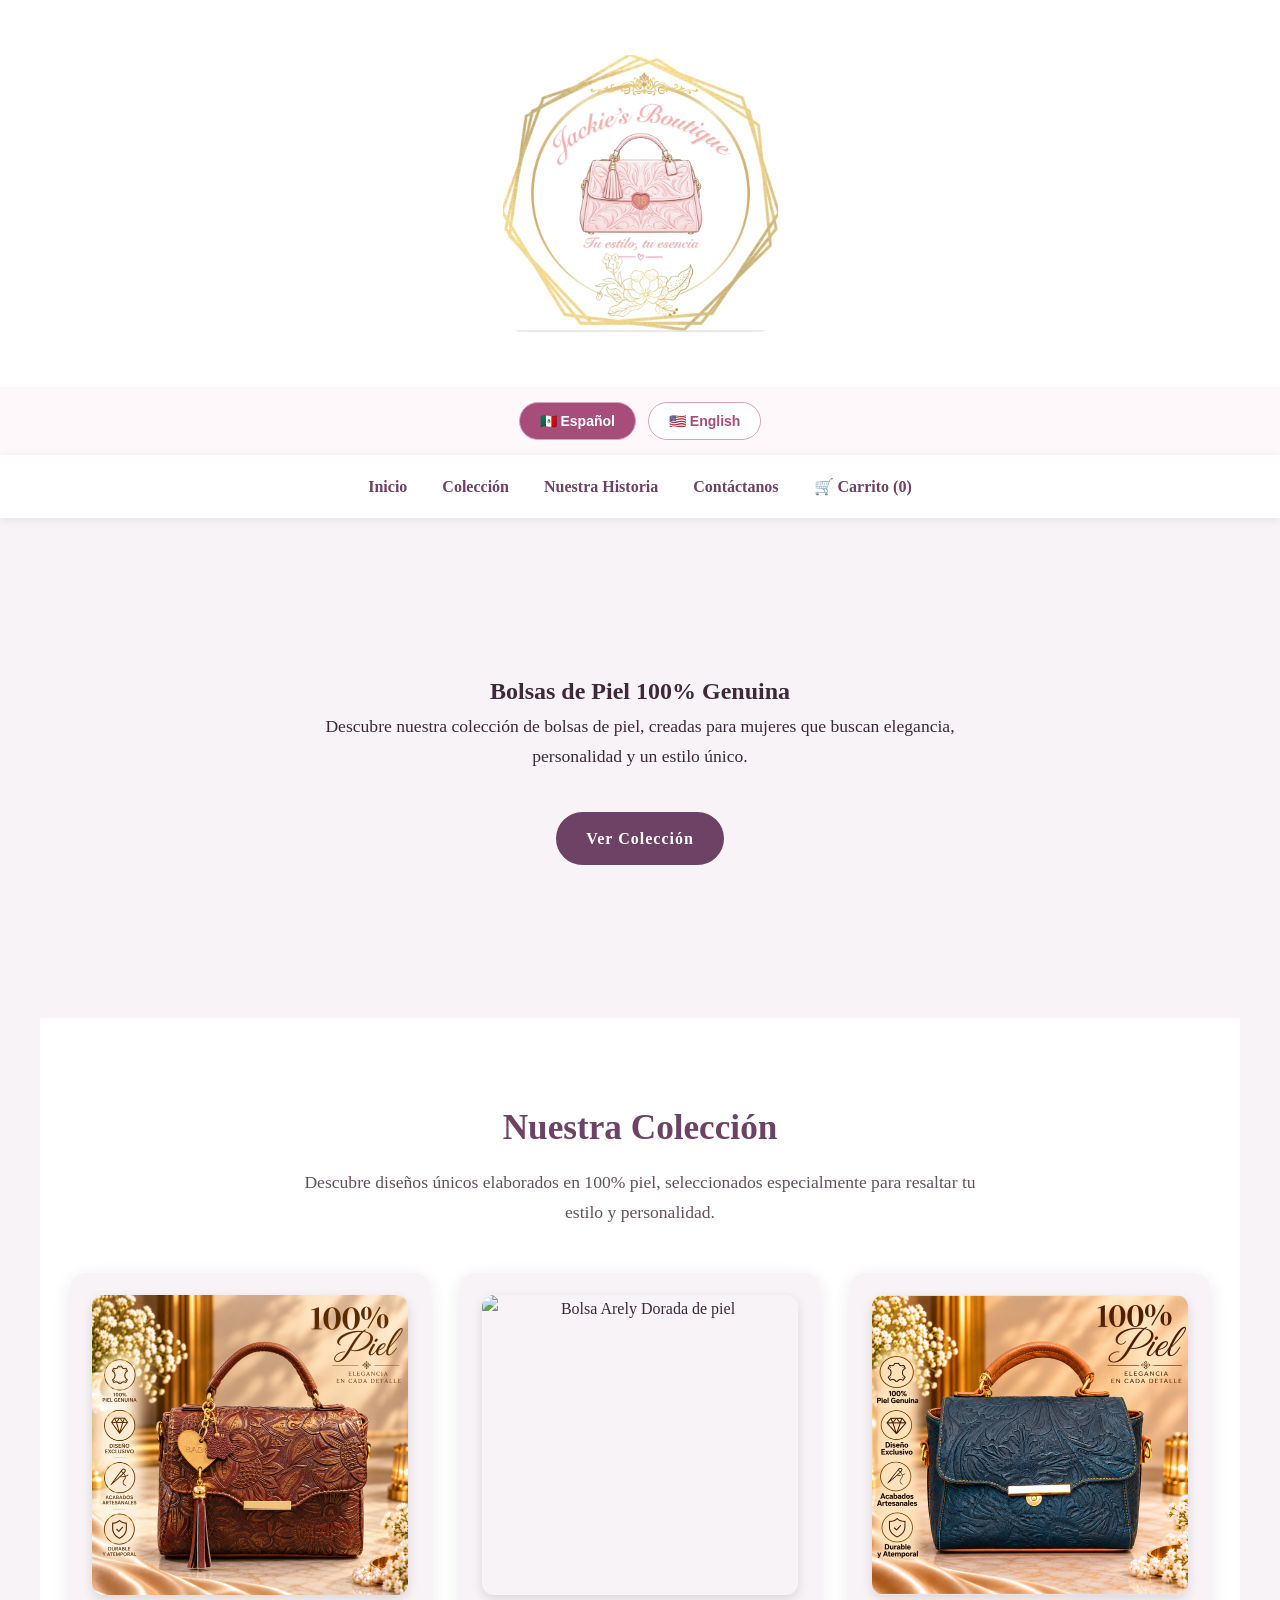
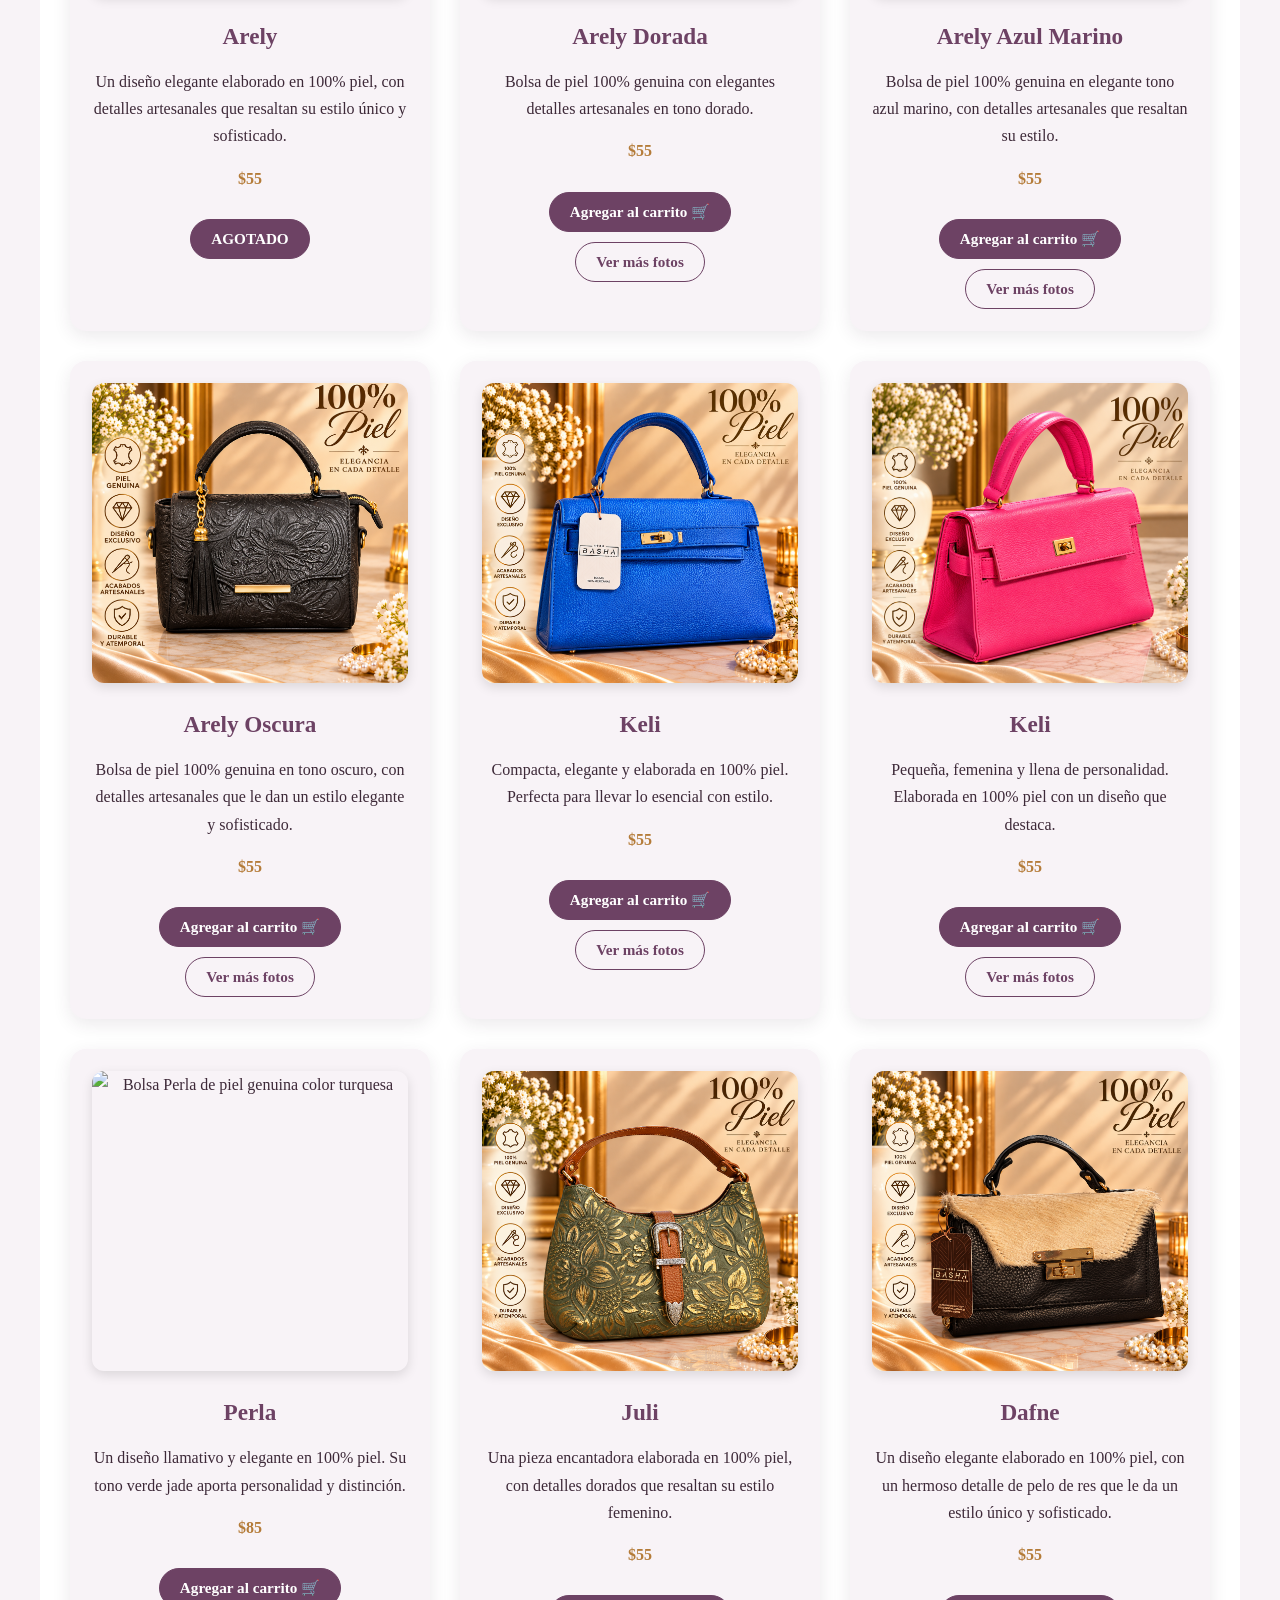
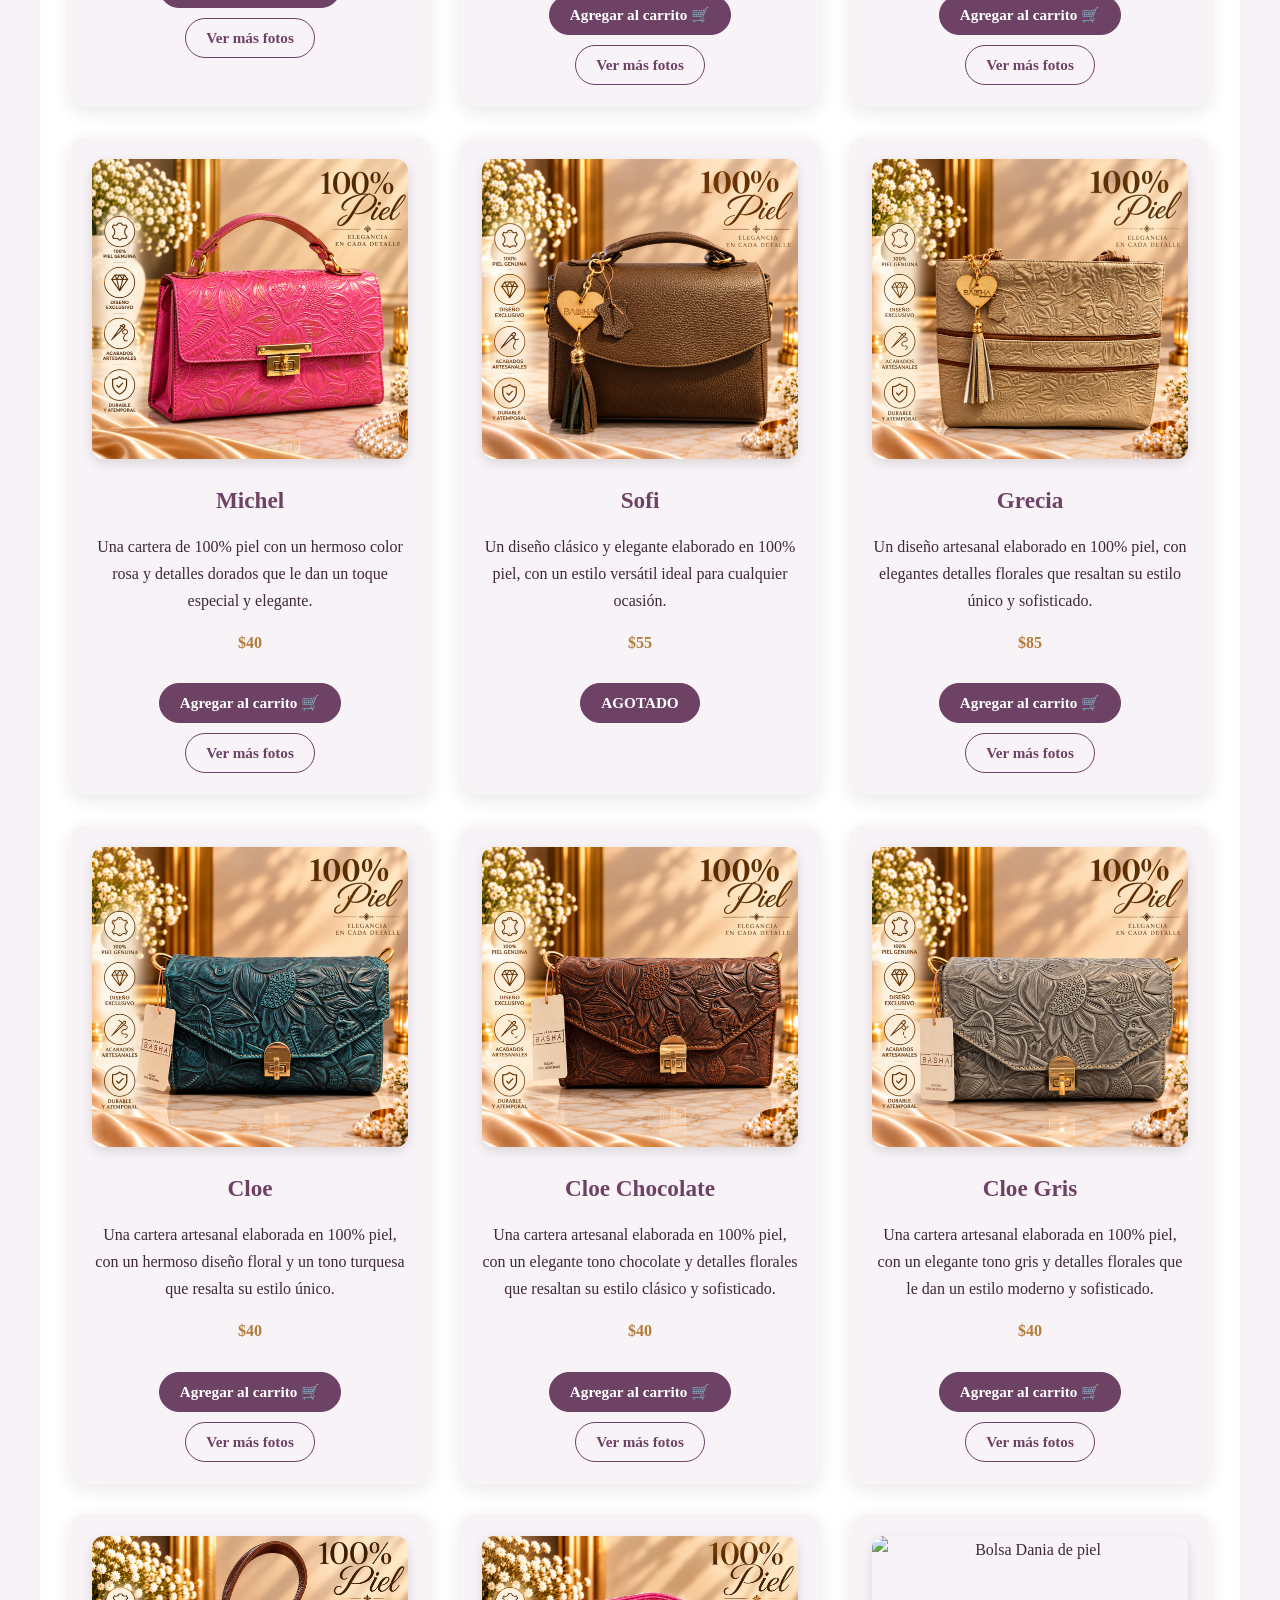
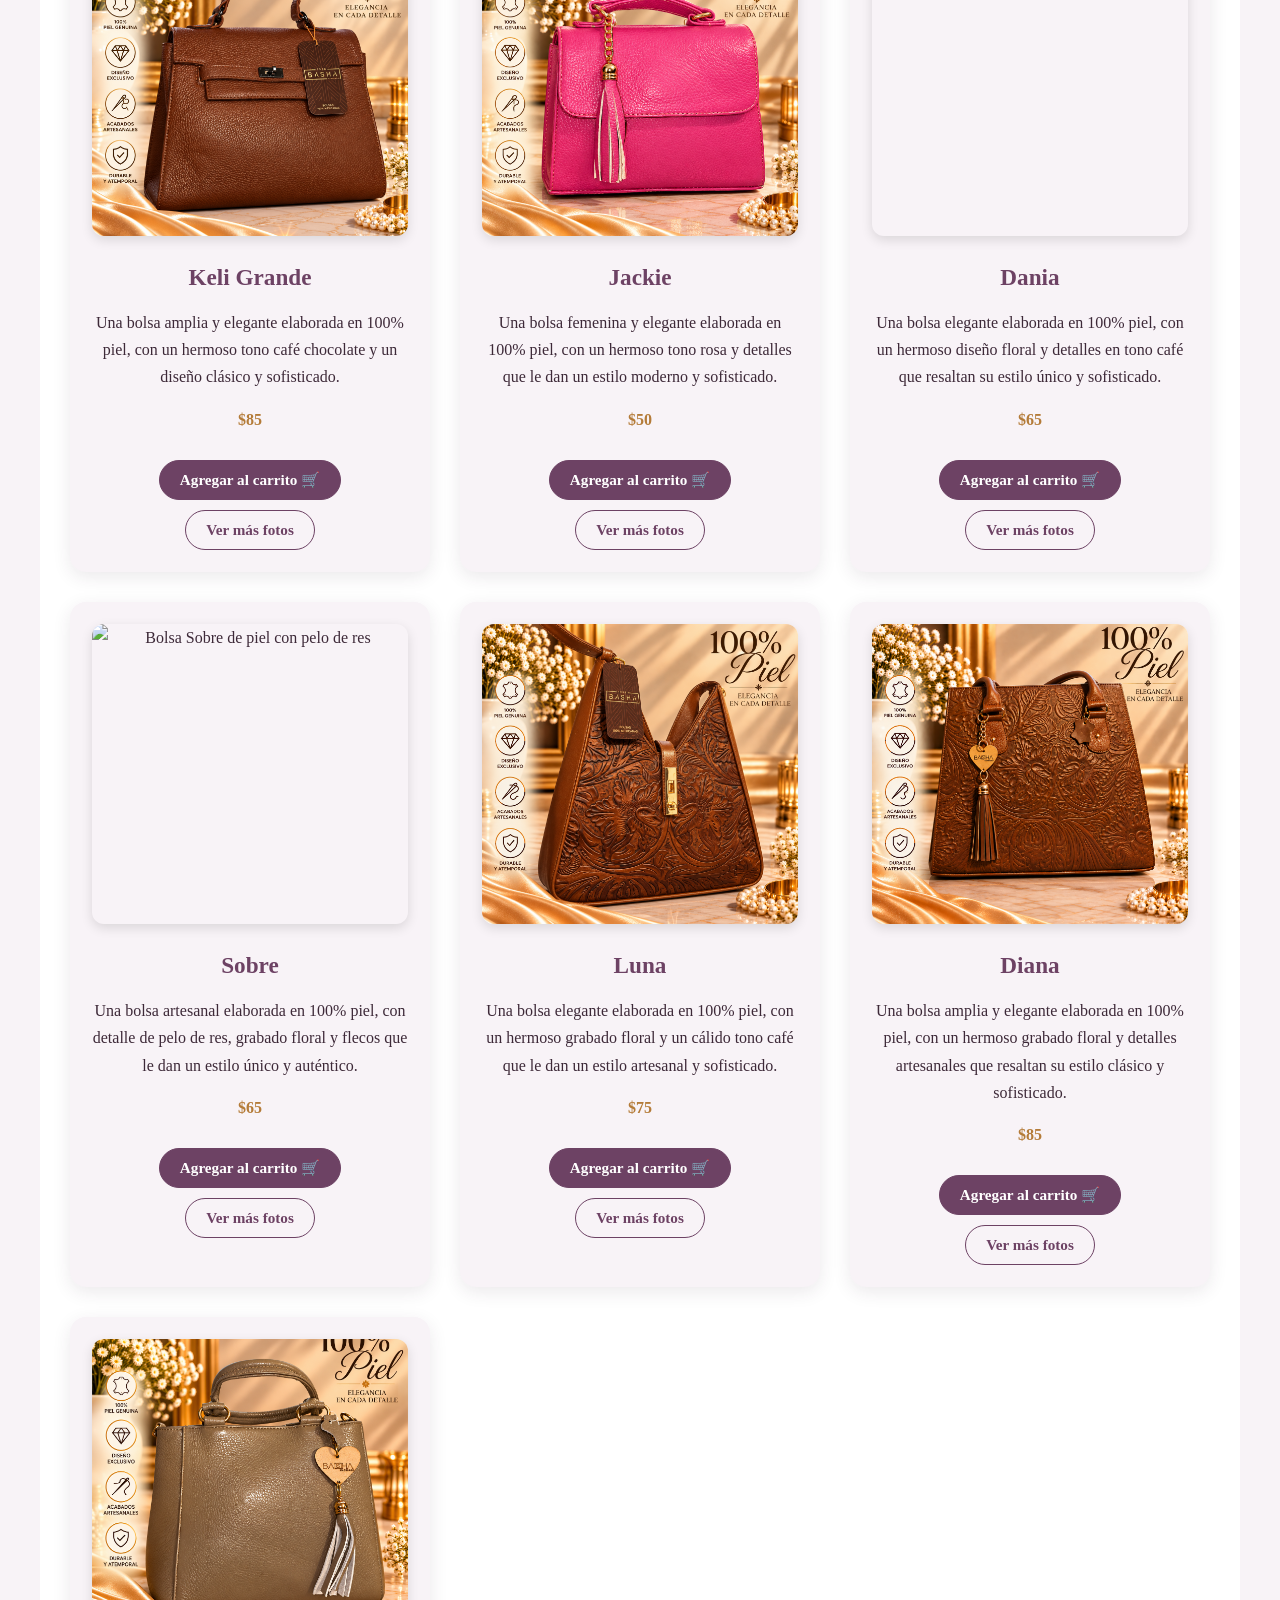
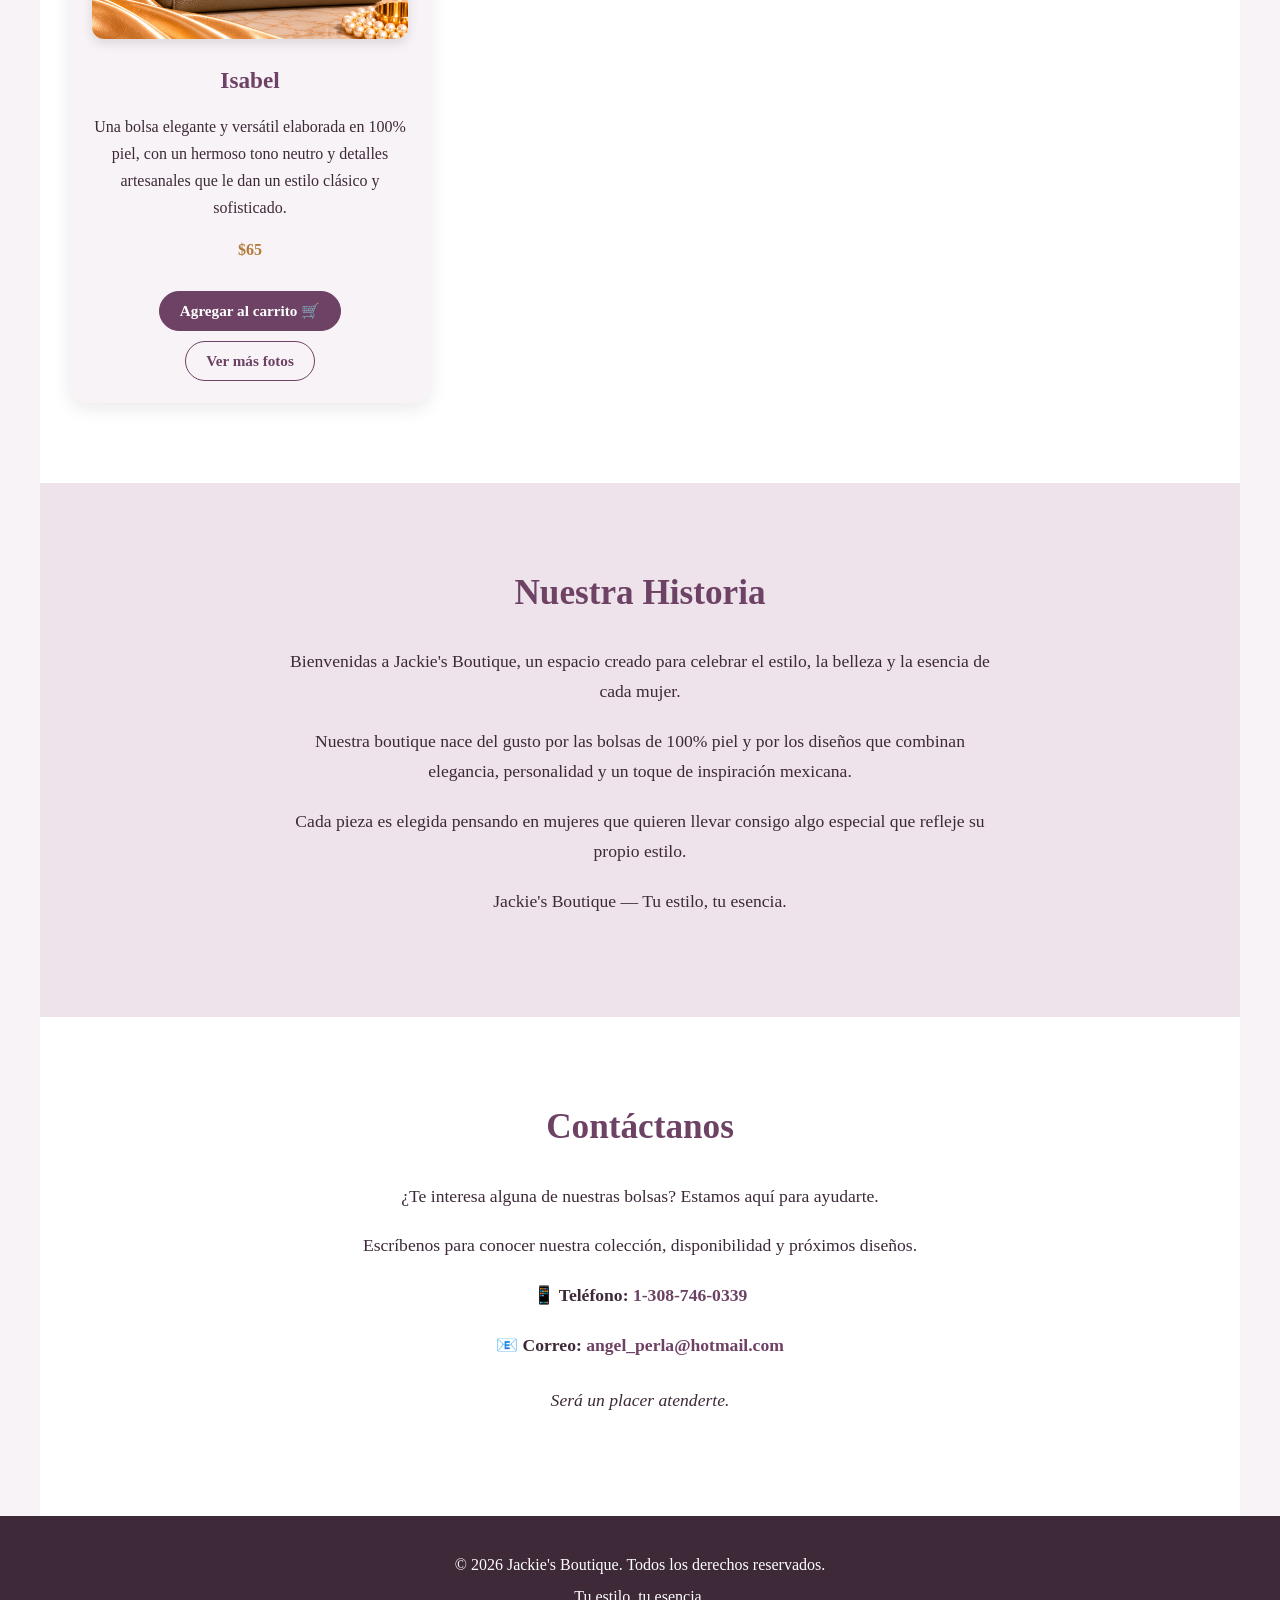
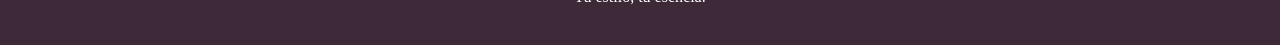
==== index.html @ fddd90ac "Add new handbag photo galleries" ====
<!DOCTYPE html>
<html lang="es">

<head>
    <meta charset="UTF-8">
    <meta name="viewport" content="width=device-width, initial-scale=1.0">

    <!-- Información para Google -->
   
<title>Jackie's Boutique | Bolsas de Piel Genuina para Mujer</title>

<meta name="description"
      content="Descubre Jackie's Boutique: bolsas y carteras de piel 100% genuina, diseños elegantes con inspiración mexicana. Compra en línea. Tu estilo, tu esencia.">


    <meta name="robots" content="index, follow">

    <link rel="canonical"
          href="https://perlagc1.github.io/Jackie-s-Boutique/">

    <!-- Información al compartir en redes sociales -->
    <meta property="og:type" content="website">
    <meta property="og:title"
          content="Jackie's Boutique | Tu estilo, tu esencia">
    <meta property="og:description"
          content="Bolsos y carteras de piel genuina con diseños únicos y elegantes. Descubre nuestra colección.">
    <meta property="og:image"
          content="https://perlagc1.github.io/Jackie-s-Boutique/images/JB_logo.jpeg">
    <meta property="og:url"
          content="https://perlagc1.github.io/Jackie-s-Boutique/">

    <link rel="stylesheet" href="style.css">
</head>


<body>

   <header>
    <img src="images/JB_logo.jpeg"
         alt="Jackie's Boutique - Tu estilo, tu esencia"
         class="logo">
</header>

<div class="selector-idioma">
    <button type="button" id="btn-es" onclick="cambiarIdioma('es')">
        🇲🇽 Español
    </button>

    <button type="button" id="btn-en" onclick="cambiarIdioma('en')">
        🇺🇸 English
    </button>
</div>

    <nav>
        <a href="#inicio">Inicio</a>
        <a href="#coleccion">Colección</a>
        <a href="#nosotros">Nuestra Historia</a>
        <a href="#contacto">Contáctanos</a>
        <a href="#" onclick="mostrarCarrito(); return false;">
    🛒 Carrito (<span id="contador-carrito">0</span>)
</a>

</nav>

    <!-- CARRITO DE COMPRAS -->
<section id="carrito" style="display: none;">
    <h2>🛒 Tu Carrito</h2>

    <div id="lista-carrito">
        <p>Tu carrito está vacío.</p>
    </div>

    <p>
        <strong>Total: $<span id="total-carrito">0</span></strong>
    </p>

    <button id="finalizar-compra" onclick="finalizarCompra()">
    Finalizar compra
</button>
<div id="checkout" style="display: none;">
    <h3>Finaliza tu compra</h3>

    <p>
        Total de tu pedido:
        <strong>$<span id="checkout-total">0</span></strong>
    </p>

    <p>Selecciona tu método de pago:</p>

    <div class="metodos-pago">
        <button type="button" onclick="mostrarPago('Cash App')">Cash App</button>
        <button type="button" onclick="mostrarPago('Venmo')">Venmo</button>
        <button type="button" onclick="mostrarPago('Zelle')">Zelle</button>
    </div>

    <div id="instrucciones-pago" style="display: none;"></div>

<div id="confirmar-pedido" style="display: none;">

    <button type="button" onclick="confirmarPedido('sms')">
        📱 Enviar por mensaje
    </button>

    <button type="button" onclick="confirmarPedido('email')">
        ✉️ Enviar por correo
    </button>

</div>

<p class="aviso-pedido">
    Importante: enviar tu pedido no reserva la bolsa.
    Tu pedido quedará pendiente hasta que recibamos y confirmemos tu pago.
</p>

</div>

</section>

    <main>

        <!-- INICIO -->
        <section id="inicio">
            <h1>Bolsas de Piel 100% Genuina</h1>

            <p>
                Descubre nuestra colección de bolsas de piel,
                creadas para mujeres que buscan elegancia,
                personalidad y un estilo único.
            </p>

            <a href="#coleccion">Ver Colección</a>
        </section>


        <!-- COLECCIÓN -->
        <section id="coleccion">

            <h2>Nuestra Colección</h2>

            <p class="coleccion-intro">
                Descubre diseños únicos elaborados en 100% piel,
                seleccionados especialmente para resaltar tu estilo
                y personalidad.
            </p>

            <div class="productos">

               <article>
    <img src="images/Arely.png"
         alt="Bolsa Arely de piel">

    <h3>Arely</h3>

    <p class="descripcion-arely">
  Un diseño elegante elaborado en 100% piel,
  con detalles artesanales que resaltan su estilo
  único y sofisticado.
</p>

    <p><strong>$55</strong></p>

    <button disabled class="agotado">
    AGOTADO
</button>
</article>


<article>
  <img src="images/Arely Dorada.png"
     alt="Bolsa Arely Dorada de piel">

  <h3>Arely Dorada</h3>

  <p>
    Bolsa de piel 100% genuina con elegantes
    detalles artesanales en tono dorado.
  </p>

  <p><strong>$55</strong></p>


<button onclick="agregarAlCarrito('Arely Dorada', 55)">
  Agregar al carrito 🛒
</button>

<button type="button" class="ver-mas-fotos" data-galeria="Arely Dorada">
  Ver más fotos
</button>


</article>


<article>
  

<img src="images/Arely_Azul_marino.png"
     alt="Bolsa Arely Azul Marino de piel">

  <h3>Arely Azul Marino</h3>

  <p>
    Bolsa de piel 100% genuina en elegante
    tono azul marino, con detalles artesanales
    que resaltan su estilo.
  </p>

  <p><strong>$55</strong></p>

  <button onclick="agregarAlCarrito('Arely Azul Marino', 55)">
    Agregar al carrito 🛒
  </button>

  
<button type="button" class="ver-mas-fotos" data-galeria="Arely Azul Marino">
  Ver más fotos
</button>

</article>


<article>
  <img src="images/Arely_oscuro.png"
       alt="Bolsa Arely Oscura de piel">

  <h3>Arely Oscura</h3>

  <p>
    Bolsa de piel 100% genuina en tono oscuro,
    con detalles artesanales que le dan
    un estilo elegante y sofisticado.
  </p>

  <p><strong>$55</strong></p>

  <button onclick="agregarAlCarrito('Arely Oscura', 55)">
    Agregar al carrito 🛒
  </button>

  
<button type="button" class="ver-mas-fotos" data-galeria="Arely Oscura">
  Ver más fotos
</button>

</article>

        <article>
                    <img src="images/Keli_a.png"
     alt="Bolsa Keli azul de piel">


                    <h3>Keli</h3>

                    <p class="descripcion-keli-azul">
                        Compacta, elegante y elaborada en 100% piel.
                        Perfecta para llevar lo esencial con estilo.
                    </p>

                    <p><strong>$55</strong></p>
                    <button onclick="agregarAlCarrito('Keli Azul', 55)">
    Agregar al carrito 🛒
</button>
<button type="button" class="ver-mas-fotos" data-galeria="Keli Azul">
  Ver más fotos
</button>
                </article>

          <article>
                    <img src="images/bolsarosapeque.png"
                        alt="Bolsa rosa pequeña de piel">

                    <h3>Keli</h3>

                    <p class="descripcion-keli-rosa">
                        Pequeña, femenina y llena de personalidad.
                        Elaborada en 100% piel con un diseño que destaca.
                    </p>

                    <p><strong>$55</strong></p>
                    <button onclick="agregarAlCarrito('Keli Rosa', 55)">
    Agregar al carrito 🛒
</button>
<button type="button" class="ver-mas-fotos" data-galeria="Keli Rosa">
  Ver más fotos
</button>
                </article>


                <article>
                    
<img src="images/Perla original.png"
     alt="Bolsa Perla de piel genuina color turquesa">

                    <h3>Perla</h3>

                    <p class="descripcion-perla">
                        Un diseño llamativo y elegante en 100% piel.
                        Su tono verde jade aporta personalidad y
                        distinción.
                    </p>

                    <p><strong>$85</strong></p>
                    <button onclick="agregarAlCarrito('Perla', 85)">
    Agregar al carrito 🛒
</button>

<button type="button" class="ver-mas-fotos" data-galeria="Perla">
  Ver más fotos
</button>

                </article>


                <article>
                    <img src="images/Juli_v.png"
     alt="Bolsa Juli verde de piel">
                

                    <h3>Juli</h3>

                    <p class="descripcion-juli">
                        Una pieza encantadora elaborada en 100% piel,
                        con detalles dorados que resaltan su estilo
                        femenino.
                    </p>

                    <p><strong>$55</strong></p>
                    <button onclick="agregarAlCarrito('Juli', 55)">
    Agregar al carrito 🛒
</button>
<button type="button" class="ver-mas-fotos" data-galeria="Juli">
  Ver más fotos
</button>
                </article>


                <article>
                    <img src="images/Dafne_pelo_de_res.png"
     alt="Bolsa Dafne de piel con pelo de res">
                        

                    <h3>Dafne</h3>

     <p class="descripcion-dafne">
    Un diseño elegante elaborado en 100% piel,
    con un hermoso detalle de pelo de res que le da
    un estilo único y sofisticado.
</p>

                    <p><strong>$55</strong></p>
                    <button onclick="agregarAlCarrito('Dafne', 55)">
    Agregar al carrito 🛒
</button>
<button type="button" class="ver-mas-fotos" data-galeria="Dafne">
  Ver más fotos
</button>
                </article>


                <article>
                    <img src="images/carterapequerosacondorado.png"
                        alt="Cartera pequeña rosa con dorado de piel">

                    <h3>Michel</h3>

                    <p class="descripcion-michel">
                        Una cartera de 100% piel con un hermoso diseño
                        rosa y detalles dorados que le dan un toque
                        especial y elegante.
                    </p>

                    <p><strong>$40</strong></p>
                    <button onclick="agregarAlCarrito('Michel', 40)">
    Agregar al carrito 🛒
</button>
                    <button type="button" class="ver-mas-fotos" data-galeria="Michel" onclick="abrirGaleria(this)">Ver más fotos</button>
</article>

                <article>
    <img src="images/Sofi.png"
         alt="Bolsa Sofi de piel">

    <h3>Sofi</h3>

    <p class="descripcion-sofi">
        Un diseño clásico y elegante elaborado en 100% piel,
        con un estilo versátil ideal para cualquier ocasión.
    </p>

    <p><strong>$55</strong></p>

    <button disabled class="agotado">
    AGOTADO
</button>
</article>

<article>
    <img src="images/Grecia.png"
         alt="Bolsa Grecia de piel">

    <h3>Grecia</h3>

    <p class="descripcion-grecia">
        Un diseño artesanal elaborado en 100% piel,
        con elegantes detalles florales que resaltan
        su estilo único y sofisticado.
    </p>

    <p><strong>$85</strong></p>

    <button onclick="agregarAlCarrito('Grecia', 85)">
        Agregar al carrito 🛒
    </button>
    <button type="button" class="ver-mas-fotos" data-galeria="Grecia">
  Ver más fotos
</button>
</article>

<article>
    <img src="images/Cloe-turquesa.png"
         alt="Bolsa Cloe de piel">

    <h3>Cloe</h3>

    <p class="descripcion-cloe">
        Una cartera artesanal elaborada en 100% piel,
        con un hermoso diseño floral y un tono turquesa
        que resalta su estilo único.
    </p>

    <p><strong>$40</strong></p>

    <button onclick="agregarAlCarrito('Cloe- Turquesa', 40)">
        Agregar al carrito 🛒
    </button>
    <button type="button" class="ver-mas-fotos" data-galeria="Cloe" onclick="abrirGaleria(this)">Ver más fotos</button>
</article>

<article>
    <img src="images/Cloe_chocolate.png"
         alt="Bolsa Cloe Chocolate de piel">

    <h3>Cloe Chocolate</h3>

    <p class="descripcion-cloe-chocolate">
        Una cartera artesanal elaborada en 100% piel,
        con un elegante tono chocolate y detalles florales
        que resaltan su estilo clásico y sofisticado.
    </p>

    <p><strong>$40</strong></p>

    <button onclick="agregarAlCarrito('Cloe Chocolate', 40)">
        Agregar al carrito 🛒
    </button>
    <button type="button" class="ver-mas-fotos" data-galeria="Cloe Chocolate" onclick="abrirGaleria(this)">Ver más fotos</button>
</article>

<article>
    <img src="images/Cloe_gris.png"
         alt="Bolsa Cloe Gris de piel">

    <h3>Cloe Gris</h3>

    <p class="descripcion-cloe-gris">
        Una cartera artesanal elaborada en 100% piel,
        con un elegante tono gris y detalles florales
        que le dan un estilo moderno y sofisticado.
    </p>

    <p><strong>$40</strong></p>

    <button onclick="agregarAlCarrito('Cloe Gris', 40)">
        Agregar al carrito 🛒
    </button>
    <button type="button" class="ver-mas-fotos" data-galeria="Cloe Gris" onclick="abrirGaleria(this)">Ver más fotos</button>
</article>

<article>
    <img src="images/Keli_g.png"
         alt="Bolsa Keli Grande café chocolate de piel">

    <h3>Keli Grande</h3>

    <p class="descripcion-keli-grande">
        Una bolsa amplia y elegante elaborada en 100% piel,
        con un hermoso tono café chocolate y un diseño
        clásico y sofisticado.
    </p>

    <p><strong>$85</strong></p>

    <button onclick="agregarAlCarrito('Keli Grande', 85)">
        Agregar al carrito 🛒
    </button>
    <button type="button" class="ver-mas-fotos" data-galeria="Keli Grande">
  Ver más fotos
</button>
</article>

<article>
    <img src="images/Jackie.png"
         alt="Bolsa Jackie rosa de piel">

    <h3>Jackie</h3>

    <p class="descripcion-jackie">
        Una bolsa femenina y elegante elaborada en 100% piel,
        con un hermoso tono rosa y detalles que le dan
        un estilo moderno y sofisticado.
    </p>

    <p><strong>$50</strong></p>

    <button onclick="agregarAlCarrito('Jackie', 50)">
        Agregar al carrito 🛒
    </button>
    <button type="button" class="ver-mas-fotos" data-galeria="Jackie" onclick="abrirGaleria(this)">Ver más fotos</button>
</article>

<article>
    <img src="images/Dania.png"
         alt="Bolsa Dania de piel">

    <h3>Dania</h3>

    <p class="descripcion-dania">
        Una bolsa elegante elaborada en 100% piel,
        con un hermoso diseño floral y detalles en tono café
        que resaltan su estilo único y sofisticado.
    </p>

    <p><strong>$65</strong></p>

    <button onclick="agregarAlCarrito('Dania', 65)">
        Agregar al carrito 🛒
    </button>
    <button type="button" class="ver-mas-fotos" data-galeria="Dania">
  Ver más fotos
</button>
</article>

<article>
    <img src="images/Sobre.png"
         alt="Bolsa Sobre de piel con pelo de res">

    <h3>Sobre</h3>

    <p class="descripcion-sobre">
        Una bolsa artesanal elaborada en 100% piel,
        con detalle de pelo de res, grabado floral
        y flecos que le dan un estilo único y auténtico.
    </p>

    <p><strong>$65</strong></p>

    <button onclick="agregarAlCarrito('Sobre', 65)">
        Agregar al carrito 🛒
    </button>
    <button type="button" class="ver-mas-fotos" data-galeria="Sobre">
  Ver más fotos
</button>
</article>

<article>
    <img src="images/Luna.png"
         alt="Bolsa Luna café de piel">

    <h3>Luna</h3>

    <p class="descripcion-luna">
        Una bolsa elegante elaborada en 100% piel,
        con un hermoso grabado floral y un cálido tono café
        que le dan un estilo artesanal y sofisticado.
    </p>

    <p><strong>$75</strong></p>

    <button onclick="agregarAlCarrito('Luna', 75)">
        Agregar al carrito 🛒
    </button>
    <button type="button" class="ver-mas-fotos" data-galeria="Luna">
  Ver más fotos
</button>
</article>

<article>
    <img src="images/Diana.png"
         alt="Bolsa Diana café de piel">

    <h3>Diana</h3>

    <p class="descripcion-diana-grande">
        Una bolsa amplia y elegante elaborada en 100% piel,
        con un hermoso grabado floral y detalles artesanales
        que resaltan su estilo clásico y sofisticado.
    </p>

    <p><strong>$85</strong></p>

    <button onclick="agregarAlCarrito('Diana', 85)">
        Agregar al carrito 🛒
    </button>
    <button type="button" class="ver-mas-fotos" data-galeria="Diana" onclick="abrirGaleria(this)">Ver más fotos</button>
</article>

<article>
    <img src="images/Isabel.png"
         alt="Bolsa Isabel de piel">

    <h3>Isabel</h3>

    <p class="descripcion-isabel">
        Una bolsa elegante y versátil elaborada en 100% piel,
        con un hermoso tono neutro y detalles artesanales
        que le dan un estilo clásico y sofisticado.
    </p>

    <p><strong>$65</strong></p>

    <button onclick="agregarAlCarrito('Isabel', 65)">
        Agregar al carrito 🛒
    </button>
    <button type="button" class="ver-mas-fotos" data-galeria="Isabel">
  Ver más fotos
</button>
</article>

            </div>

        </section>


        <!-- NUESTRA HISTORIA -->
        <section id="nosotros">

            <h2 class="titulo-historia">Nuestra Historia</h2>

            <p class="historia-1">
                Bienvenidas a Jackie's Boutique, un espacio creado
                para celebrar el estilo, la belleza y la esencia
                de cada mujer.
            </p>

            <p class="historia-2">
                Nuestra boutique nace del gusto por las bolsas
                de 100% piel y por los diseños que combinan
                elegancia, personalidad y un toque de inspiración
                mexicana.
            </p>

            <p class="historia-3">
                Cada pieza es elegida pensando en mujeres que
                quieren llevar consigo algo especial que refleje
                su propio estilo.
            </p>

            <p class="historia-lema">
                <strong>Jackie's Boutique — Tu estilo, tu esencia.</strong>
            </p>

        </section>


        <!-- CONTACTO -->
        <section id="contacto">

            <h2 class="titulo-contacto">Contáctanos</h2>

            <p class="contacto-1">
                ¿Te interesa alguna de nuestras bolsas?
                Estamos aquí para ayudarte.
            </p>

            <p class="contacto-2">
                Escríbenos para conocer nuestra colección,
                disponibilidad y próximos diseños.
            </p>

            <div class="contacto-info">

                <p>
                    <strong class="contacto-telefono">📱 Teléfono:</strong>
                    <a href="tel:13087460339">1-308-746-0339</a>
                </p>

                <p>
                    <strong class="contacto-correo">📧 Correo:</strong>
                    <a href="mailto:angel_perla@hotmail.com">
                        angel_perla@hotmail.com
                    </a>
                </p>

            </div>

            <p class="contacto-final">
                Será un placer atenderte.
            </p>

        </section>

    </main>

<div id="notificacion-carrito"></div>

    <footer>
    <p class="footer-derechos">
        &copy; 2026 Jackie's Boutique. Todos los derechos reservados.
    </p>
    <p class="footer-lema">
        Tu estilo, tu esencia.
    </p>
</footer>

    <script src="script.js"></script>

</body>

</html>
---- style.css ----
/* ================================
   JACKIE'S BOUTIQUE
   Tu estilo, tu esencia.
   ================================ */

* {
    margin: 0;
    padding: 0;
    box-sizing: border-box;
}

html {
    scroll-behavior: smooth;
}

body {
    font-family: Georgia, "Times New Roman", serif;
    background-color: #f8f3f7;
    color: #3d2938;
    line-height: 1.7;
}


/* ================================
   ENCABEZADO
   ================================ */

header {
    background: #ffffff;
    color: white;
    text-align: center;
    padding: 55px 20px;
}

header h1 {
    font-size: 3rem;
    letter-spacing: 2px;
    margin-bottom: 8px;
}

header p {
    font-size: 1.3rem;
    font-style: italic;
}

.logo {
    display: block;
    width: 100%;
    max-width: 275px;
    height: auto;
    margin: 0 auto;
    border-radius: 20px;
}


/* ================================
   MENÚ
   ================================ */

nav {
    background-color: #ffffff;
    display: flex;
    justify-content: center;
    gap: 35px;
    padding: 18px;
    box-shadow: 0 2px 10px rgba(0, 0, 0, 0.08);
    position: sticky;
    top: 0;
    z-index: 10;
}

nav a {
    color: #6d4264;
    text-decoration: none;
    font-weight: bold;
    font-size: 1rem;
    transition: 0.3s;
}

nav a:hover {
    color: #b47b38;
}


/* ================================
   CONTENIDO PRINCIPAL
   ================================ */

main {
    max-width: 1200px;
    margin: auto;
}


/* ================================
   SECCIONES
   ================================ */

section {
    padding: 80px 30px;
    text-align: center;
}

section h2 {
    color: #6d4264;
    font-size: 2.2rem;
    margin-bottom: 25px;
}

section p {
    max-width: 700px;
    margin: 0 auto 20px;
    font-size: 1.1rem;
}


/* ================================
   INICIO
   ================================ */

#inicio {
    min-height: 500px;
    display: flex;
    flex-direction: column;
    justify-content: center;
    align-items: center;

    background: linear-gradient(
        rgba(248, 243, 247, 0.94),
        rgba(248, 243, 247, 0.94)
    );
}

#inicio h2 {
    font-size: 2.8rem;
}

#inicio a {
    display: inline-block;
    margin-top: 20px;
    padding: 13px 30px;
    background-color: #6d4264;
    color: white;
    text-decoration: none;
    border-radius: 30px;
    font-weight: bold;
    letter-spacing: 1px;
    transition: 0.3s;
}

#inicio a:hover {
    background-color: #b47b38;
    transform: translateY(-2px);
}


/* ================================
   COLECCIÓN
   ================================ */

#coleccion {
    background-color: #ffffff;
}

#coleccion h2 {
    margin-bottom: 10px;
}

.coleccion-intro {
    color: #66505f;
    margin-bottom: 45px;
}


/* CONTENEDOR DE PRODUCTOS */

.productos {
    display: grid;
    grid-template-columns: repeat(3, 1fr);
    gap: 30px;
    align-items: stretch;
}


/* TARJETAS */

article {
    margin: 0;
    padding: 22px;
    background-color: #f8f3f7;
    border-radius: 16px;
    box-shadow: 0 5px 18px rgba(61, 41, 56, 0.10);

    display: flex;
    flex-direction: column;
    align-items: center;

    transition:
        transform 0.3s ease,
        box-shadow 0.3s ease;
}

article:hover {
    transform: translateY(-7px);
    box-shadow: 0 12px 28px rgba(61, 41, 56, 0.18);
}


/* FOTOS DE PRODUCTOS */

article img {
    width: 100%;
    height: 300px;
    object-fit: cover;
    object-position: center;

    border-radius: 12px;
    margin-bottom: 22px;

    box-shadow: 0 4px 12px rgba(0, 0, 0, 0.12);
}


/* NOMBRE DEL PRODUCTO */

article h3 {
    color: #6d4264;
    font-size: 1.45rem;
    margin-bottom: 12px;
}


/* DESCRIPCIÓN */

article p {
    font-size: 1rem;
    margin-bottom: 15px;
}


/* PRECIO */

article p:last-child {
    margin-top: auto;
    padding-top: 10px;
}

article strong {
    color: #b47b38;
}


/* ================================
   NUESTRA HISTORIA
   ================================ */

#nosotros {
    background-color: #eee3eb;
}


/* ================================
   CONTACTO
   ================================ */

#contacto {
    background-color: #ffffff;
}

.contacto-info a {
    color: #6d4264;
    text-decoration: none;
    font-weight: bold;
}

.contacto-info a:hover {
    color: #b47b38;
    text-decoration: underline;
}

.contacto-final {
    margin-top: 25px;
    font-style: italic;
}


/* ================================
   PIE DE PÁGINA
   ================================ */

footer {
    background-color: #3d2938;
    color: white;
    text-align: center;
    padding: 30px 20px;
}

footer p {
    margin: 5px;
}


/* ================================
   TABLETAS
   ================================ */

@media (max-width: 950px) {

    .productos {
        grid-template-columns: repeat(2, 1fr);
    }

    article img {
        height: 300px;
    }
}


/* ================================
   CELULARES
   ================================ */

@media (max-width: 700px) {

    header {
        padding: 40px 15px;
    }

    header h1 {
        font-size: 2.2rem;
    }

    header p {
        font-size: 1.1rem;
    }

    nav {
    flex-direction: row;
    flex-wrap: wrap;
    justify-content: center;
    align-items: center;
    gap: 8px 20px;
    padding: 12px 10px;
    position: static;
}

nav a {
    font-size: 0.9rem;
}

    section {
        padding: 55px 20px;
    }

    section h2 {
        font-size: 2rem;
    }

    #inicio {
        min-height: 450px;
    }

    #inicio h2 {
        font-size: 2.1rem;
    }

    #inicio p {
        font-size: 1rem;
    }

    .productos {
        grid-template-columns: 1fr;
        gap: 25px;
    }

    article {
        padding: 20px;
    }

    article img {
        height: auto;
        max-height: 450px;
        object-fit: contain;
    }

    section p {
        font-size: 1rem;
    }

    .contacto-info p {
        font-size: 1rem;
        overflow-wrap: anywhere;
    }

    footer {
        padding: 25px 15px;
        font-size: 0.9rem;
    }
}

/* ================================
   CARRITO DE COMPRAS
   ================================ */

#carrito {
    max-width: 650px;
    margin: 30px auto;
    padding: 30px;
    background-color: #ffffff;
    border-radius: 16px;
    box-shadow: 0 8px 25px rgba(61, 41, 56, 0.15);
}

#carrito h2 {
    color: #6d4264;
    font-size: 1.8rem;
    margin-bottom: 20px;
}

#lista-carrito p {
    padding: 12px 0;
    margin-bottom: 5px;
    border-bottom: 1px solid #eee3eb;
}

#lista-carrito button {
    margin-left: 15px;
    padding: 6px 14px;
    border: none;
    border-radius: 20px;
    background-color: #6d4264;
    color: white;
    cursor: pointer;
    font-family: inherit;
    transition: 0.3s;
}

#lista-carrito button:hover {
    background-color: #b47b38;
}

/* Toque elegante para el carrito */

#carrito {
    border: 1px solid #eee3eb;
    position: relative;
}

#carrito::before {
    content: "";
    display: block;
    width: 70px;
    height: 3px;
    background-color: #b47b38;
    margin: 0 auto 25px;
    border-radius: 10px;
}

#carrito h2 {
    font-size: 2rem;
    letter-spacing: 1px;
}

#lista-carrito p {
    font-size: 1.05rem;
}

#carrito > p:last-child {
    margin-top: 25px;
    padding-top: 18px;
    border-top: 1px solid #eee3eb;
    font-size: 1.3rem;
}

/* Botones Agregar al carrito */

article button {
    margin-top: 12px;
    padding: 10px 20px;
    border: 1px solid #6d4264;
    border-radius: 25px;
    background-color: #6d4264;
    color: white;
    font-family: Georgia, "Times New Roman", serif;
    font-size: 0.95rem;
    font-weight: bold;
    cursor: pointer;
    transition: all 0.3s ease;
}

article button:hover {
    background-color: #b47b38;
    border-color: #b47b38;
    transform: translateY(-2px);
    box-shadow: 0 5px 12px rgba(61, 41, 56, 0.18);
}

/* ================================
   NOTIFICACIÓN DEL CARRITO
   ================================ */

#notificacion-carrito {
    position: fixed;
    top: 25px;
    left: 50%;
    transform: translate(-50%, -20px);
    background-color: #6d4264;
    color: white;
    padding: 14px 28px;
    border-radius: 30px;
    box-shadow: 0 8px 22px rgba(61, 41, 56, 0.25);
    font-weight: bold;
    z-index: 1000;

    opacity: 0;
    visibility: hidden;
    transition: all 0.35s ease;
}

#notificacion-carrito.mostrar {
    opacity: 1;
    visibility: visible;
    transform: translate(-50%, 0);
}

/* ================================
   BOTÓN FINALIZAR COMPRA
   ================================ */

#finalizar-compra {
    background-color: #c98a32;
    color: white;
    border: none;
    padding: 13px 28px;
    border-radius: 30px;
    font-family: Georgia, "Times New Roman", serif;
    font-size: 1rem;
    font-weight: bold;
    cursor: pointer;
    box-shadow: 0 4px 12px rgba(61, 41, 56, 0.15);
    transition: 0.3s ease;
}

#finalizar-compra:hover {
    background-color: #6d4264;
    transform: translateY(-2px);
    box-shadow: 0 6px 16px rgba(61, 41, 56, 0.22);
}

/* ================================
   MÉTODOS DE PAGO
   ================================ */

#checkout {
    margin-top: 30px;
    padding-top: 25px;
    border-top: 1px solid #eadde6;
}

#checkout h3 {
    color: #6d4264;
    font-size: 1.6rem;
    margin-bottom: 10px;
}

.metodos-pago {
    display: flex;
    justify-content: center;
    gap: 15px;
    flex-wrap: wrap;
    margin-top: 25px;
}

.metodos-pago button {
    background-color: #6d4264;
    color: white;
    border: none;
    padding: 12px 24px;
    border-radius: 30px;
    font-family: Georgia, "Times New Roman", serif;
    font-size: 1rem;
    font-weight: bold;
    cursor: pointer;
    min-width: 120px;
    transition: 0.3s ease;
    box-shadow: 0 4px 10px rgba(61, 41, 56, 0.15);
}

.metodos-pago button:hover {
    background-color: #c98a32;
    transform: translateY(-2px);
    box-shadow: 0 6px 14px rgba(61, 41, 56, 0.22);
}

/* ================================
   BOTÓN CONFIRMAR PEDIDO
   ================================ */

/* ================================
   OPCIONES PARA ENVIAR PEDIDO
   ================================ */

#confirmar-pedido {
    margin-top: 25px;
    display: none;
    gap: 15px;
    justify-content: center;
    flex-wrap: wrap;
}

#confirmar-pedido button {
    padding: 14px 25px;
    background-color: #c98a32;
    color: white;
    border: none;
    border-radius: 30px;
    font-family: Georgia, "Times New Roman", serif;
    font-size: 1rem;
    font-weight: bold;
    cursor: pointer;
    box-shadow: 0 4px 12px rgba(61, 41, 56, 0.15);
    transition: 0.3s ease;
}

#confirmar-pedido button:hover {
    background-color: #6d4264;
    transform: translateY(-2px);
    box-shadow: 0 6px 16px rgba(61, 41, 56, 0.22);
}

/* ================================
   AVISO DEL PEDIDO
   ================================ */

.aviso-pedido {
    width: 100%;
    margin-top: 18px;
    padding: 12px 18px;
    background-color: #f8f3f7;
    color: #6d4264;
    border-left: 4px solid #c98a32;
    border-radius: 8px;
    font-size: 0.95rem;
    line-height: 1.5;
    text-align: center;
}

/* Tamaño del logo en celulares */
@media (max-width: 600px) {
    .logo {
        max-width: 230px;
    }

    header {
        padding: 30px 20px;
    }
}

/* ===== SELECTOR DE IDIOMA ===== */

.selector-idioma {
    display: flex;
    justify-content: center;
    align-items: center;
    gap: 12px;
    padding: 15px;
    background-color: #fff8fb;
}

.selector-idioma button {
    background-color: white;
    color: #a64d79;
    border: 1px solid #d9a5be;
    border-radius: 25px;
    padding: 10px 20px;
    font-size: 14px;
    font-weight: 600;
    cursor: pointer;
    transition: all 0.3s ease;
}

.selector-idioma button:hover,
.selector-idioma button.activo {
    background-color: #a64d79;
    color: white;
}

/* GALERÍAS DE PRODUCTOS — Jackie's Boutique */
article .ver-mas-fotos {
    margin-top: 10px;
    background: transparent;
    color: #6d4264;
    border: 1px solid #6d4264;
}
article .ver-mas-fotos:hover { color: #fff; }
.galeria-fondo {
    position: fixed; inset: 0; z-index: 2000;
    display: flex; align-items: center; justify-content: center;
    background: rgba(24, 16, 23, .83); padding: 16px;
}
.galeria-panel {
    position: relative; width: min(100%, 760px); max-height: 94vh;
    overflow-y: auto; padding: 22px; border-radius: 18px;
    background: #fffafc; text-align: center;
}
.galeria-panel h2 { color: #6d4264; margin: 0 38px 12px; }
.galeria-imagen {
    display: block; width: 100%; max-height: 65vh; object-fit: contain;
    border-radius: 12px; background: #f8f3f7;
}
.galeria-controles {
    display: flex; align-items: center; justify-content: center;
    gap: 14px; margin-top: 12px; flex-wrap: wrap;
}
.galeria-panel button {
    background: #6d4264; color: white; border: 0; border-radius: 24px;
    padding: 9px 15px; cursor: pointer; font: inherit;
}
.galeria-panel button:hover { background: #b47b38; }
.galeria-cerrar { position: absolute; top: 10px; right: 12px; }
.galeria-panel button:focus-visible, .ver-mas-fotos:focus-visible { outline: 3px solid #b47b38; outline-offset: 3px; }
@media(max-width: 700px) { .galeria-panel { padding: 16px 10px; } }
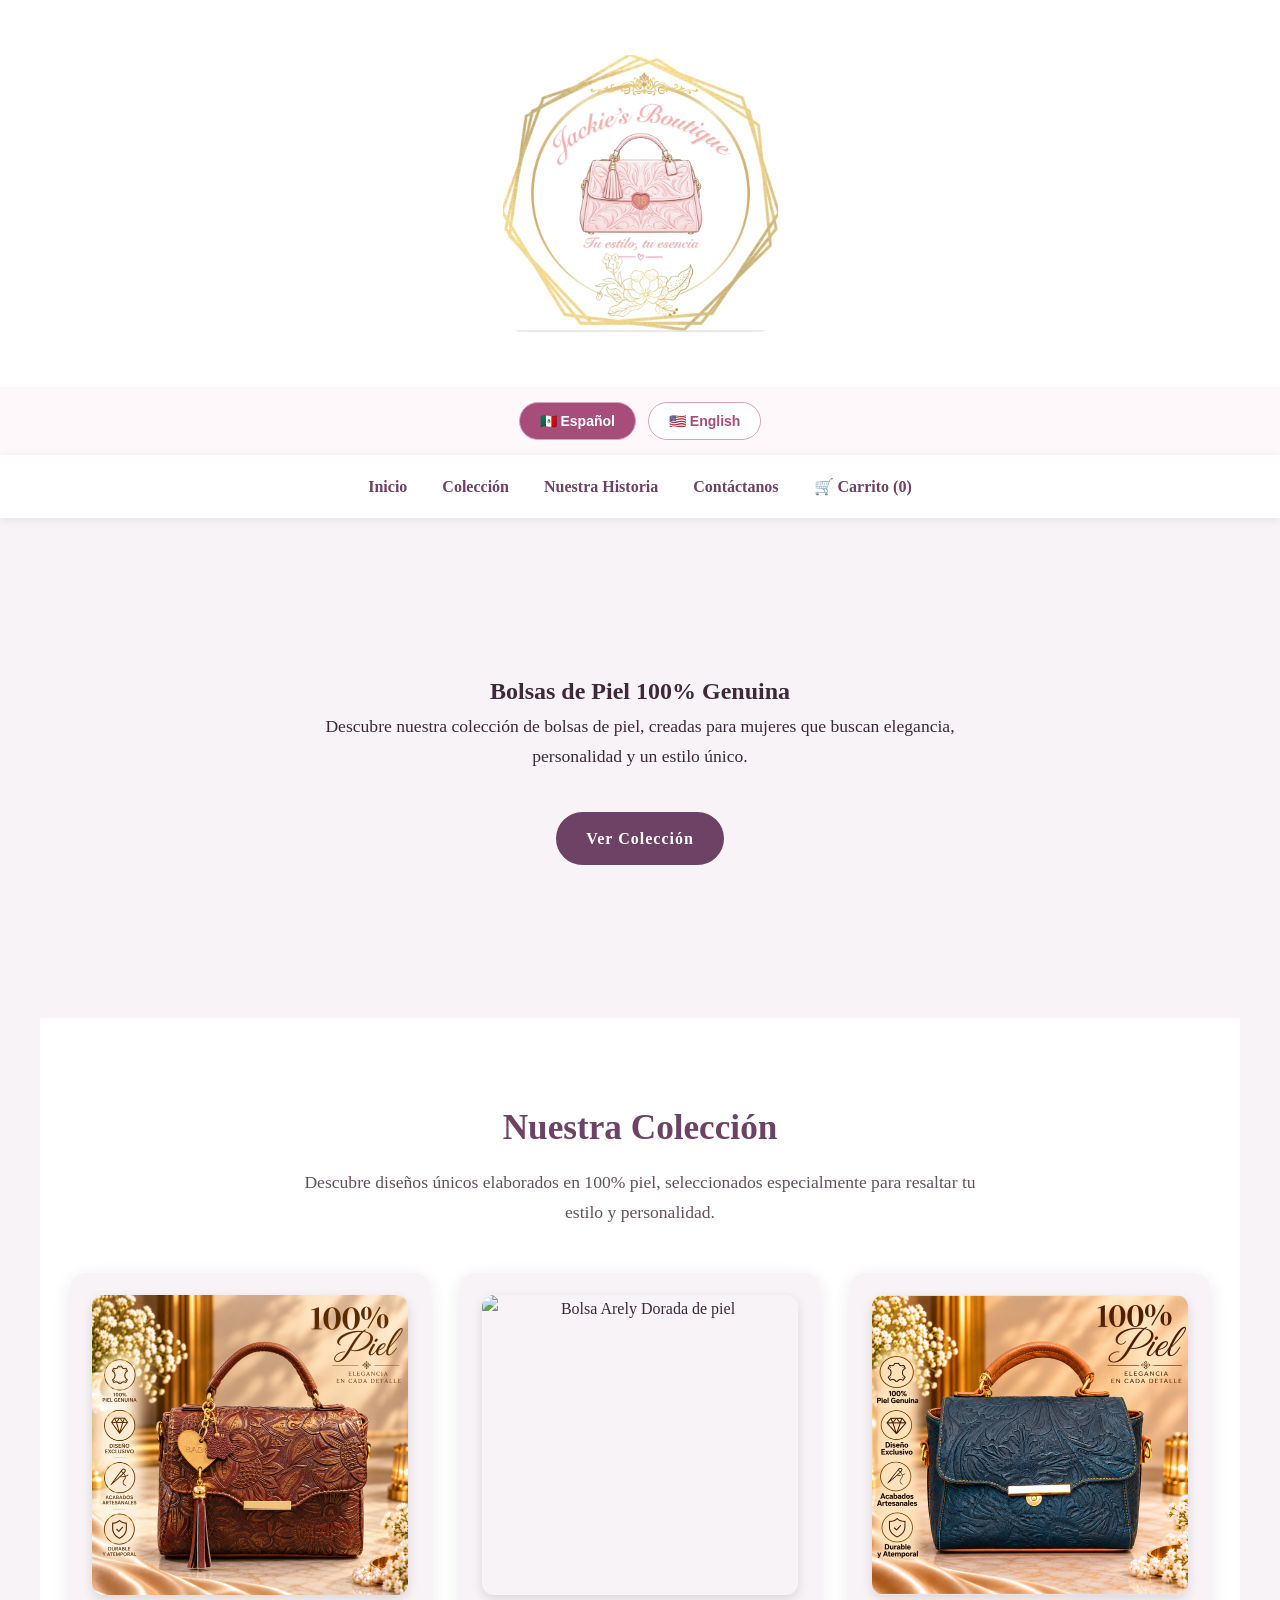
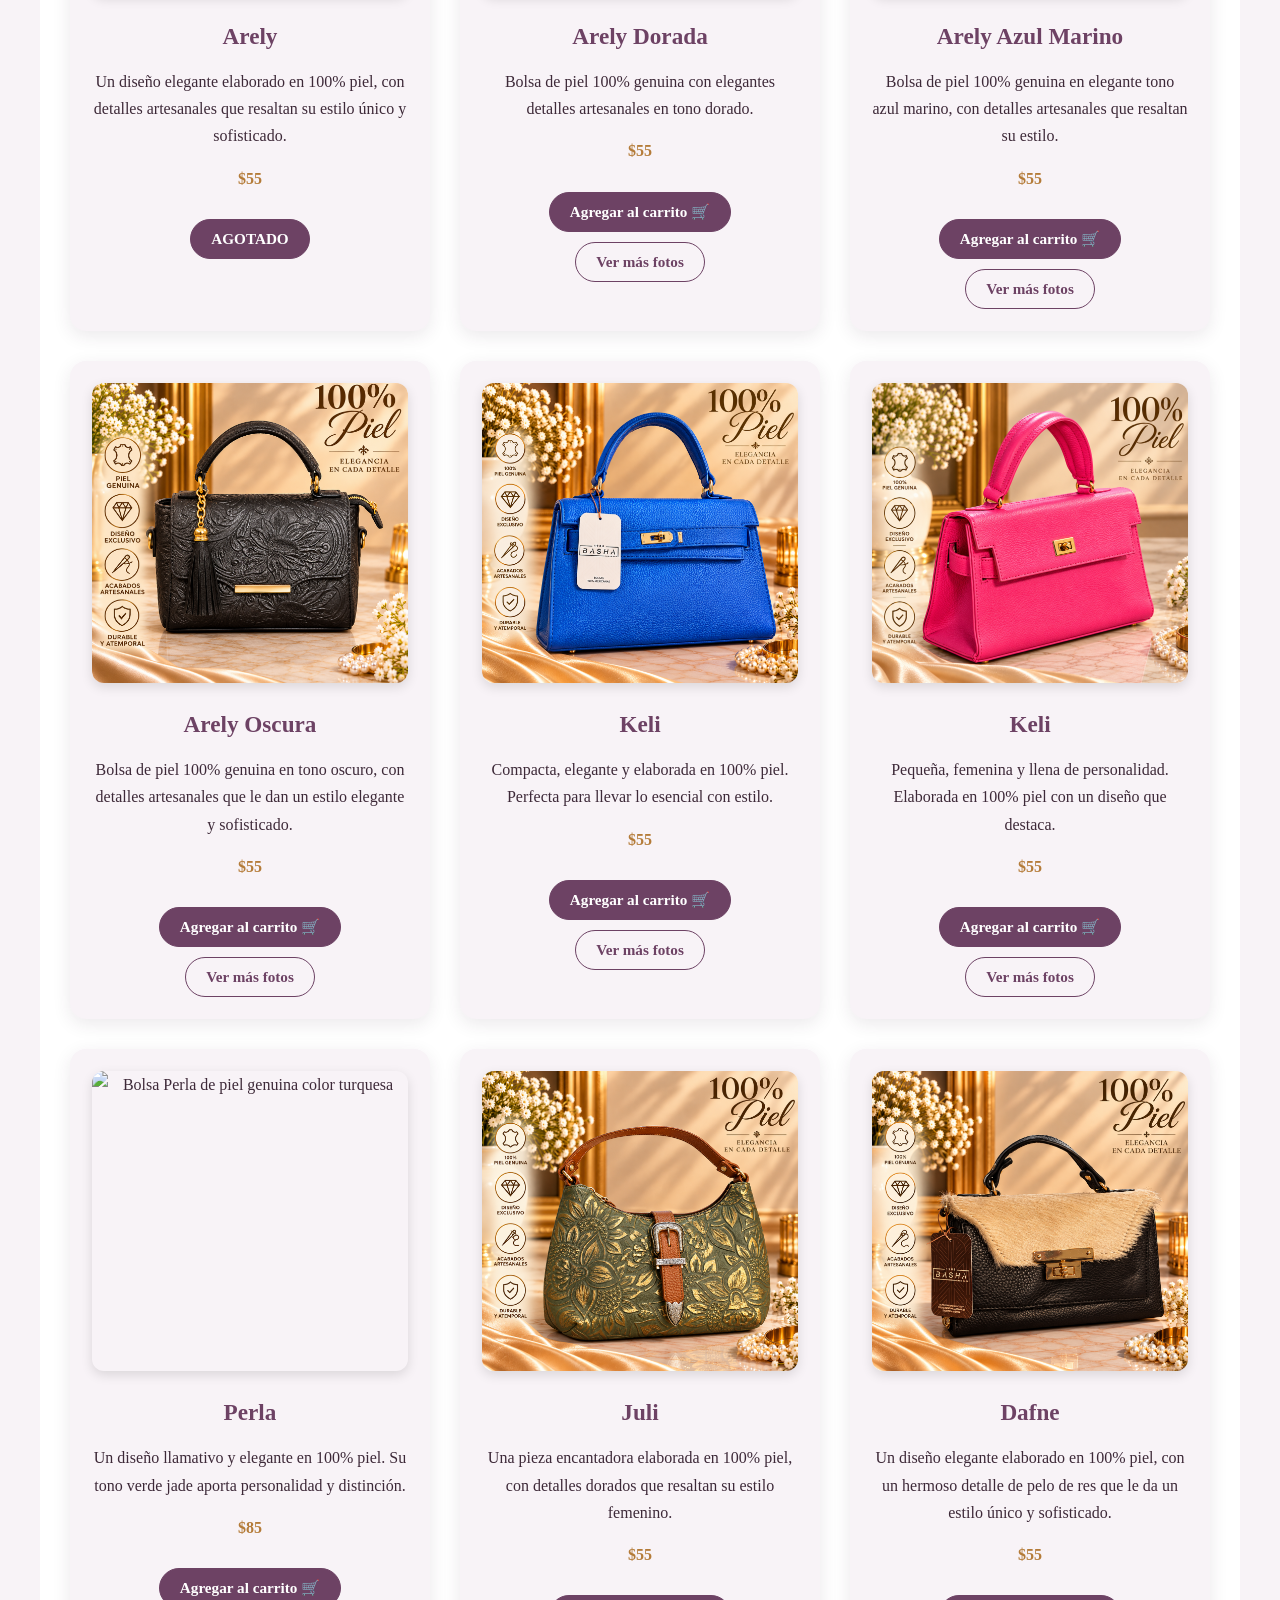
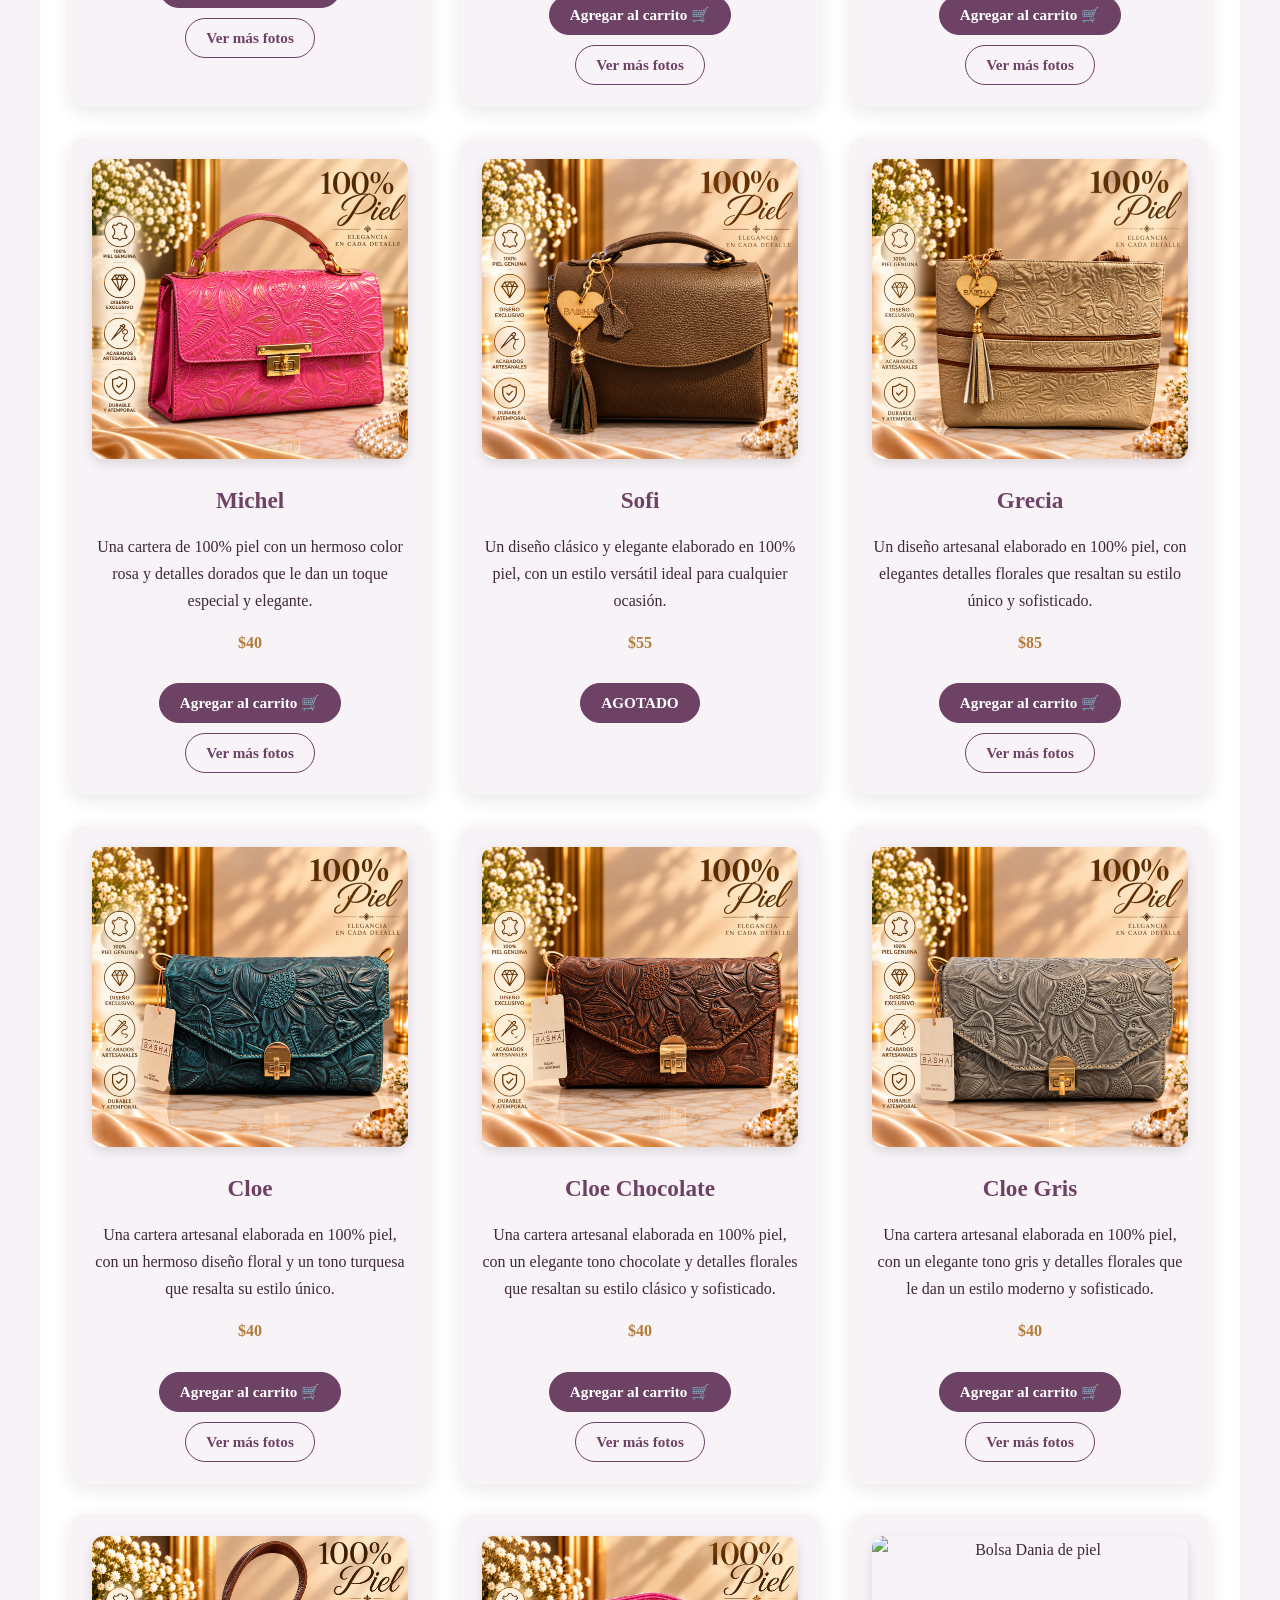
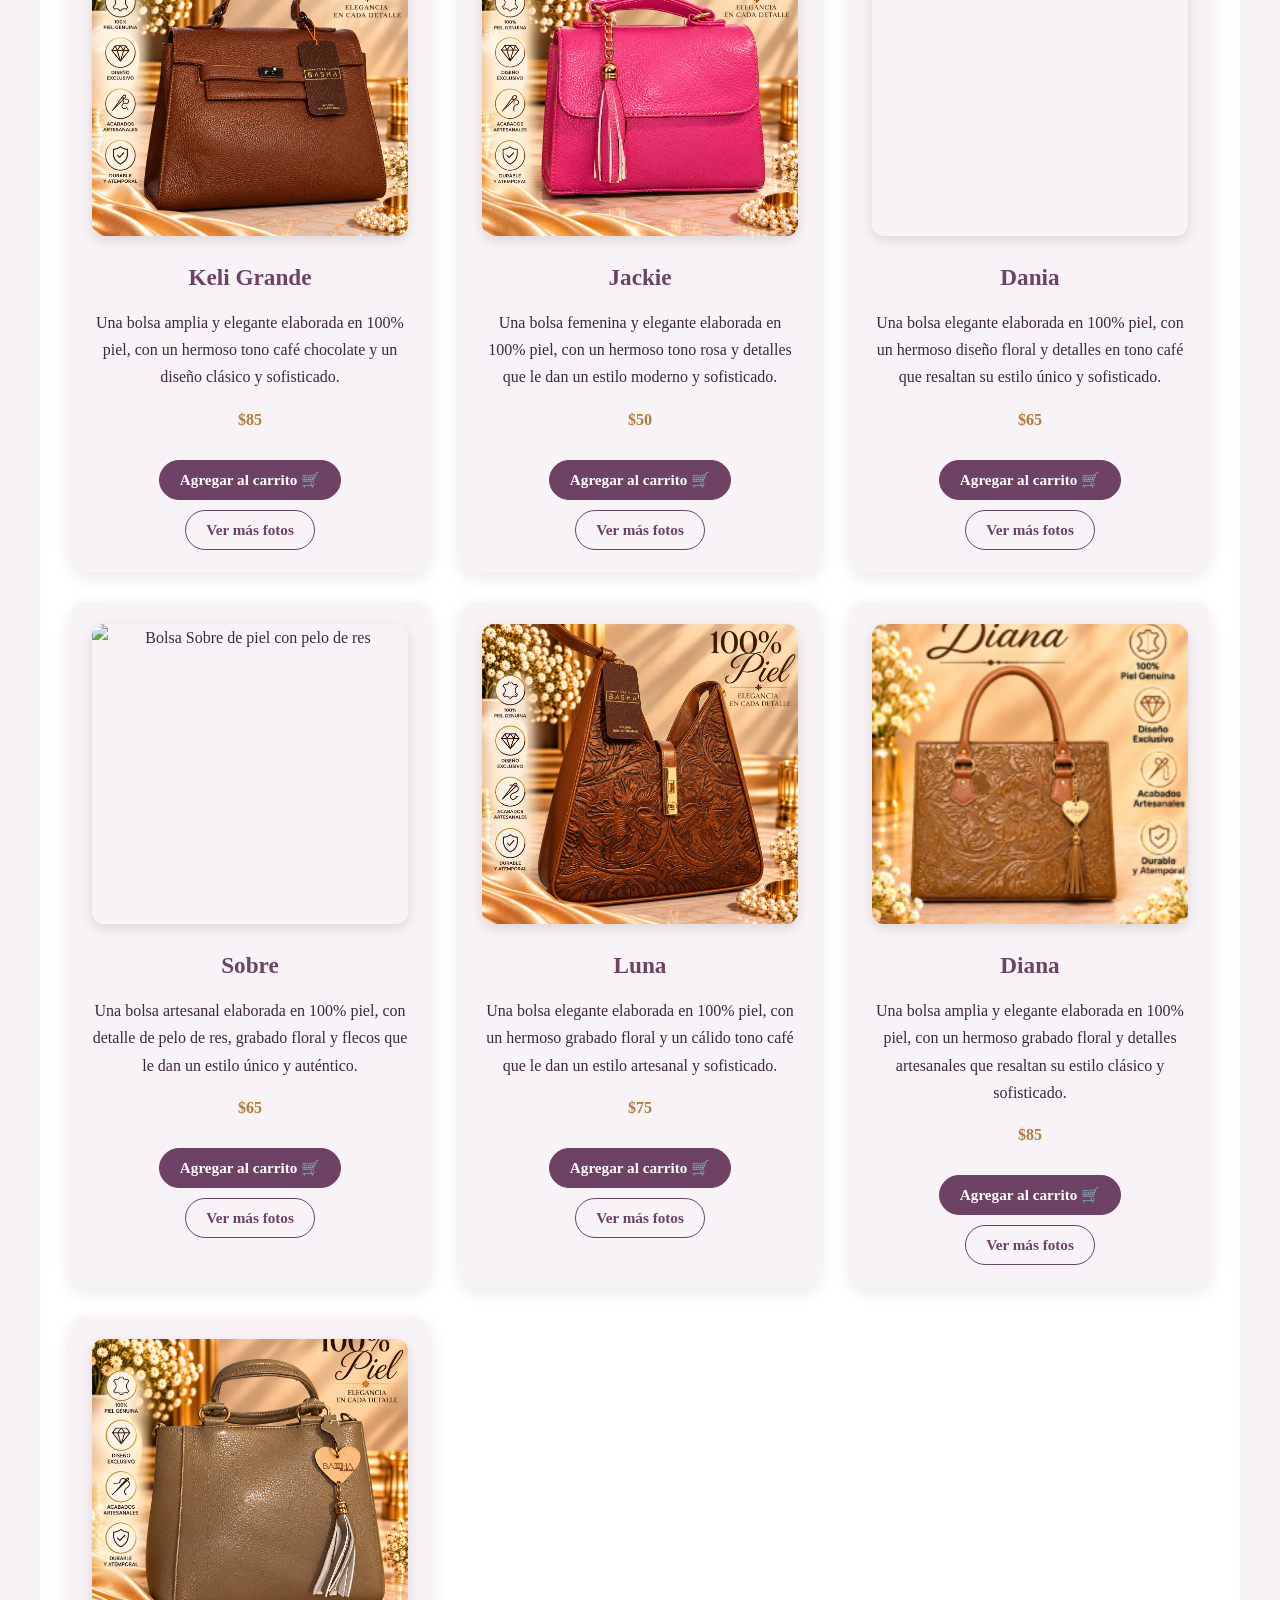
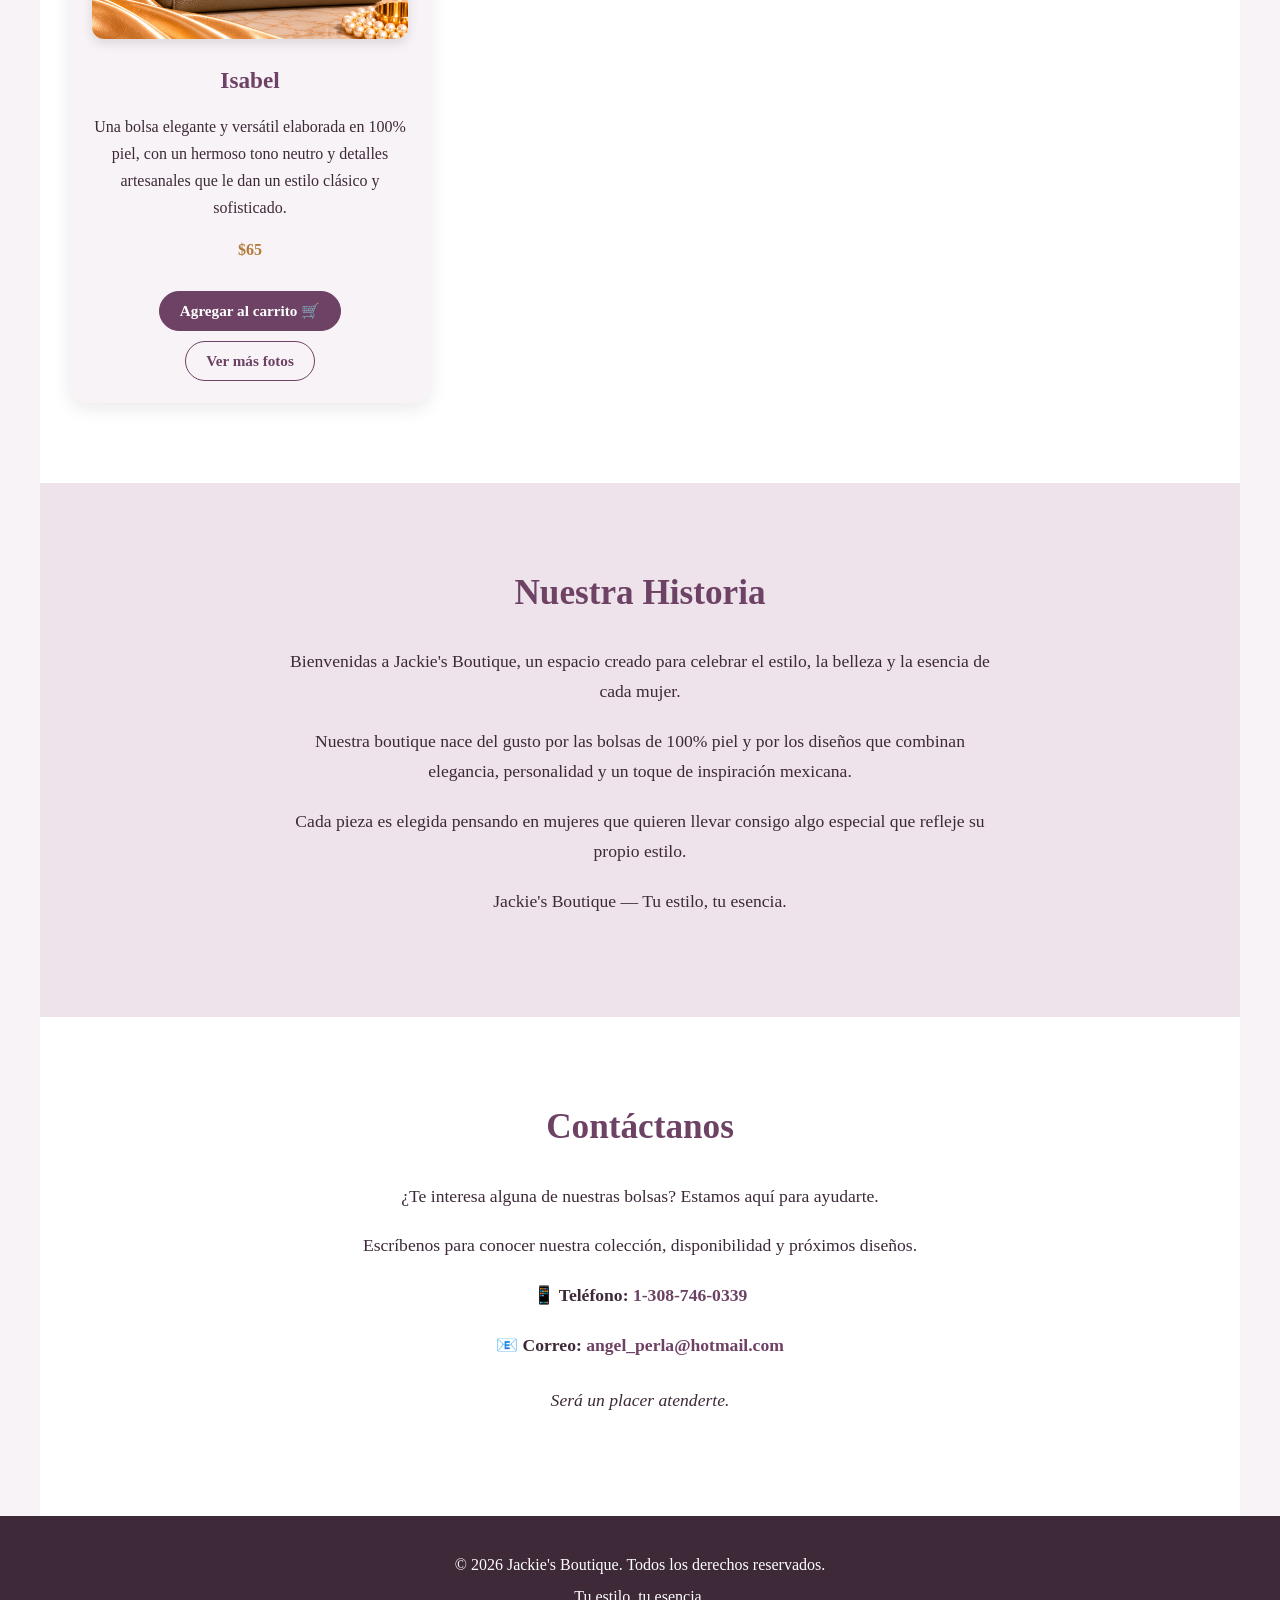
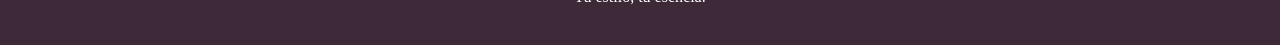
==== commit 5d3f5b78: "Fix Diana handbag photos" ====
--- a/index.html
+++ b/index.html
@@ -586,7 +586,7 @@
 
 <article>
     <img src="images/Diana.png"
-         alt="Bolsa Diana café de piel">
+     alt="Bolsa Diana café de piel">
 
     <h3>Diana</h3>
 
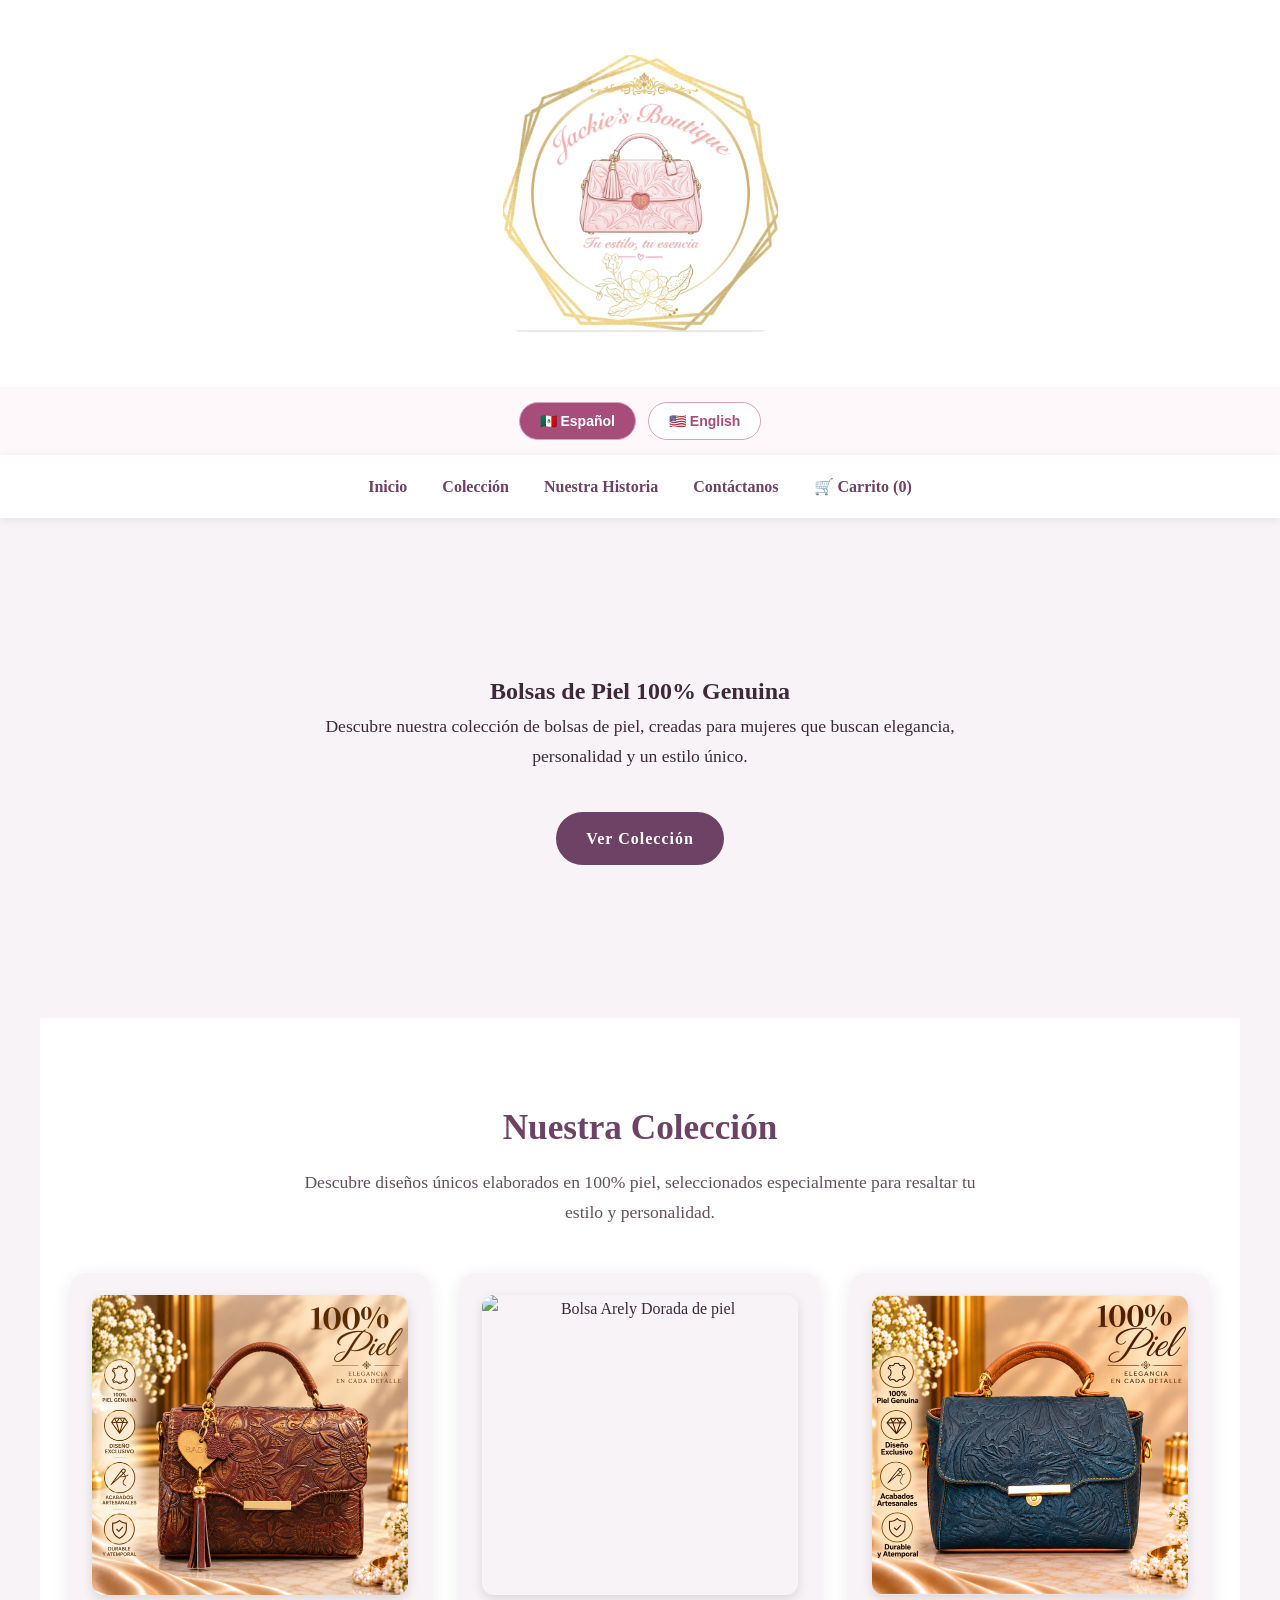
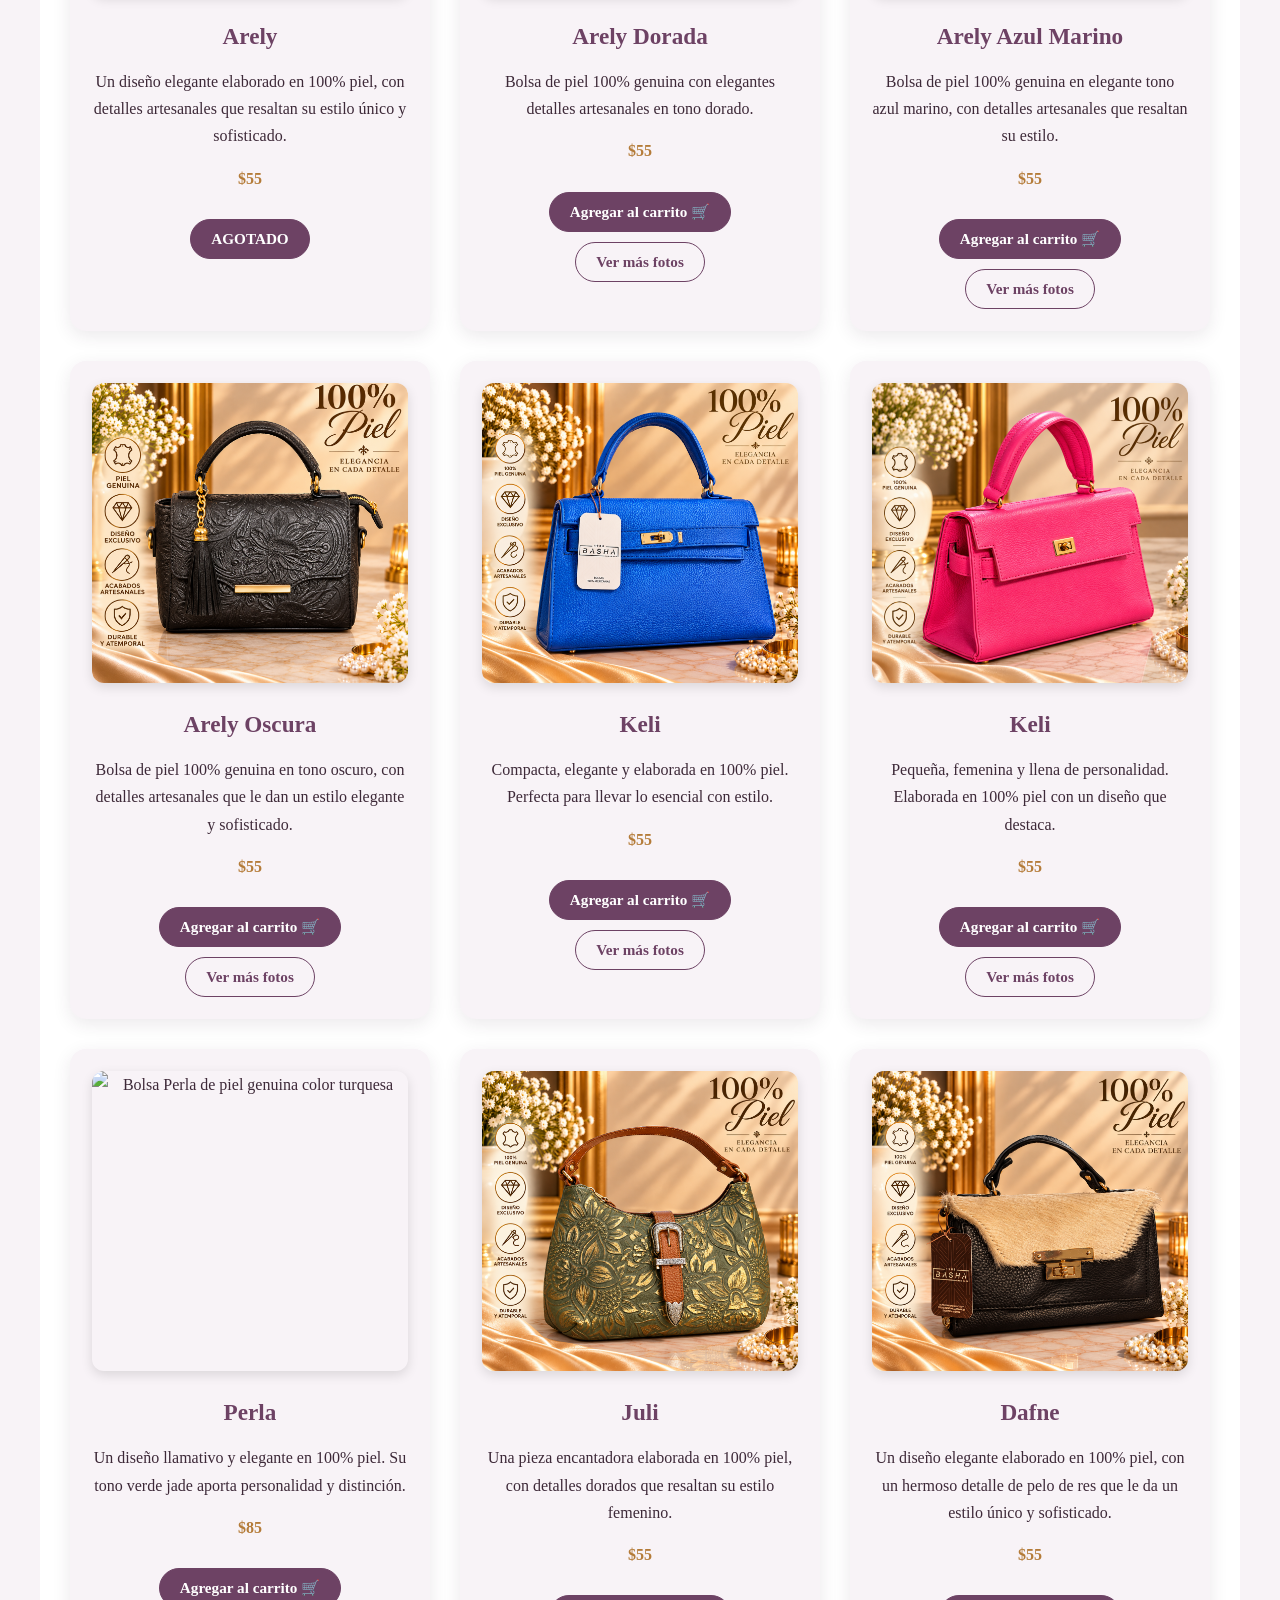
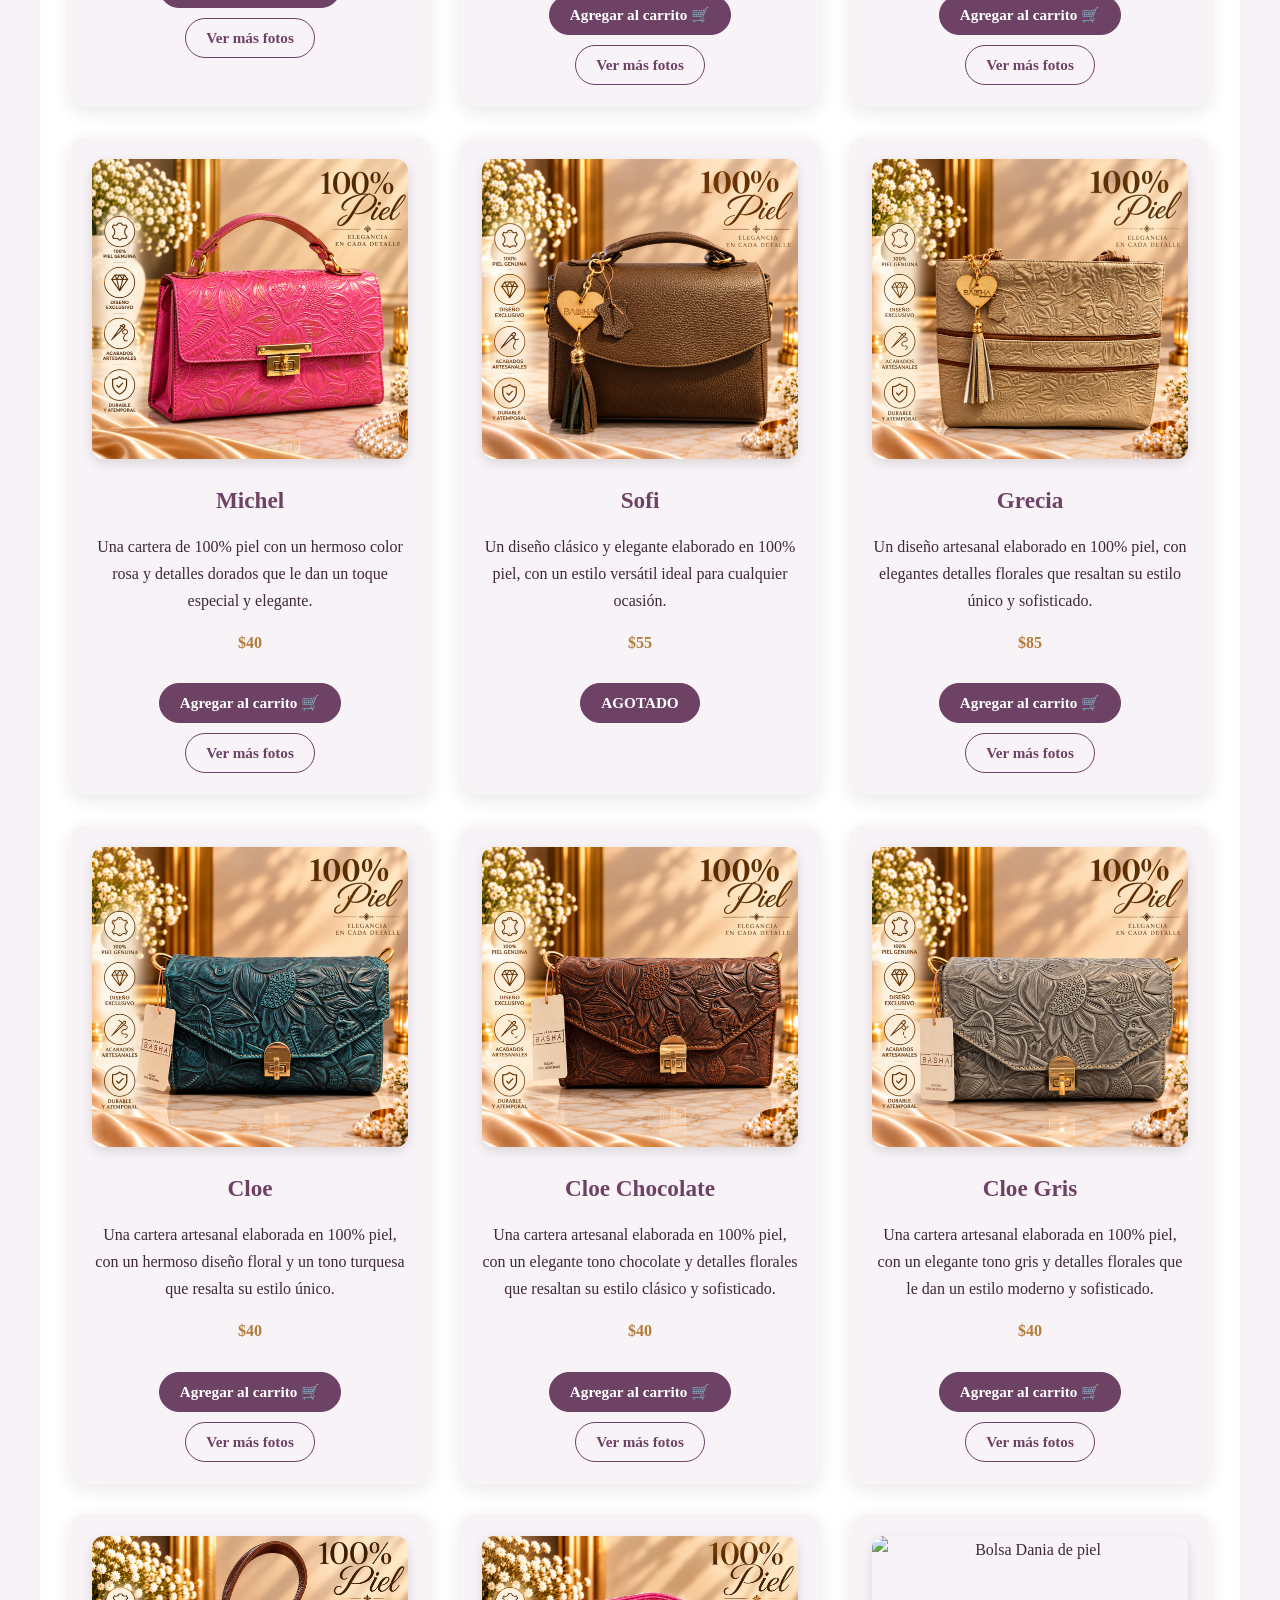
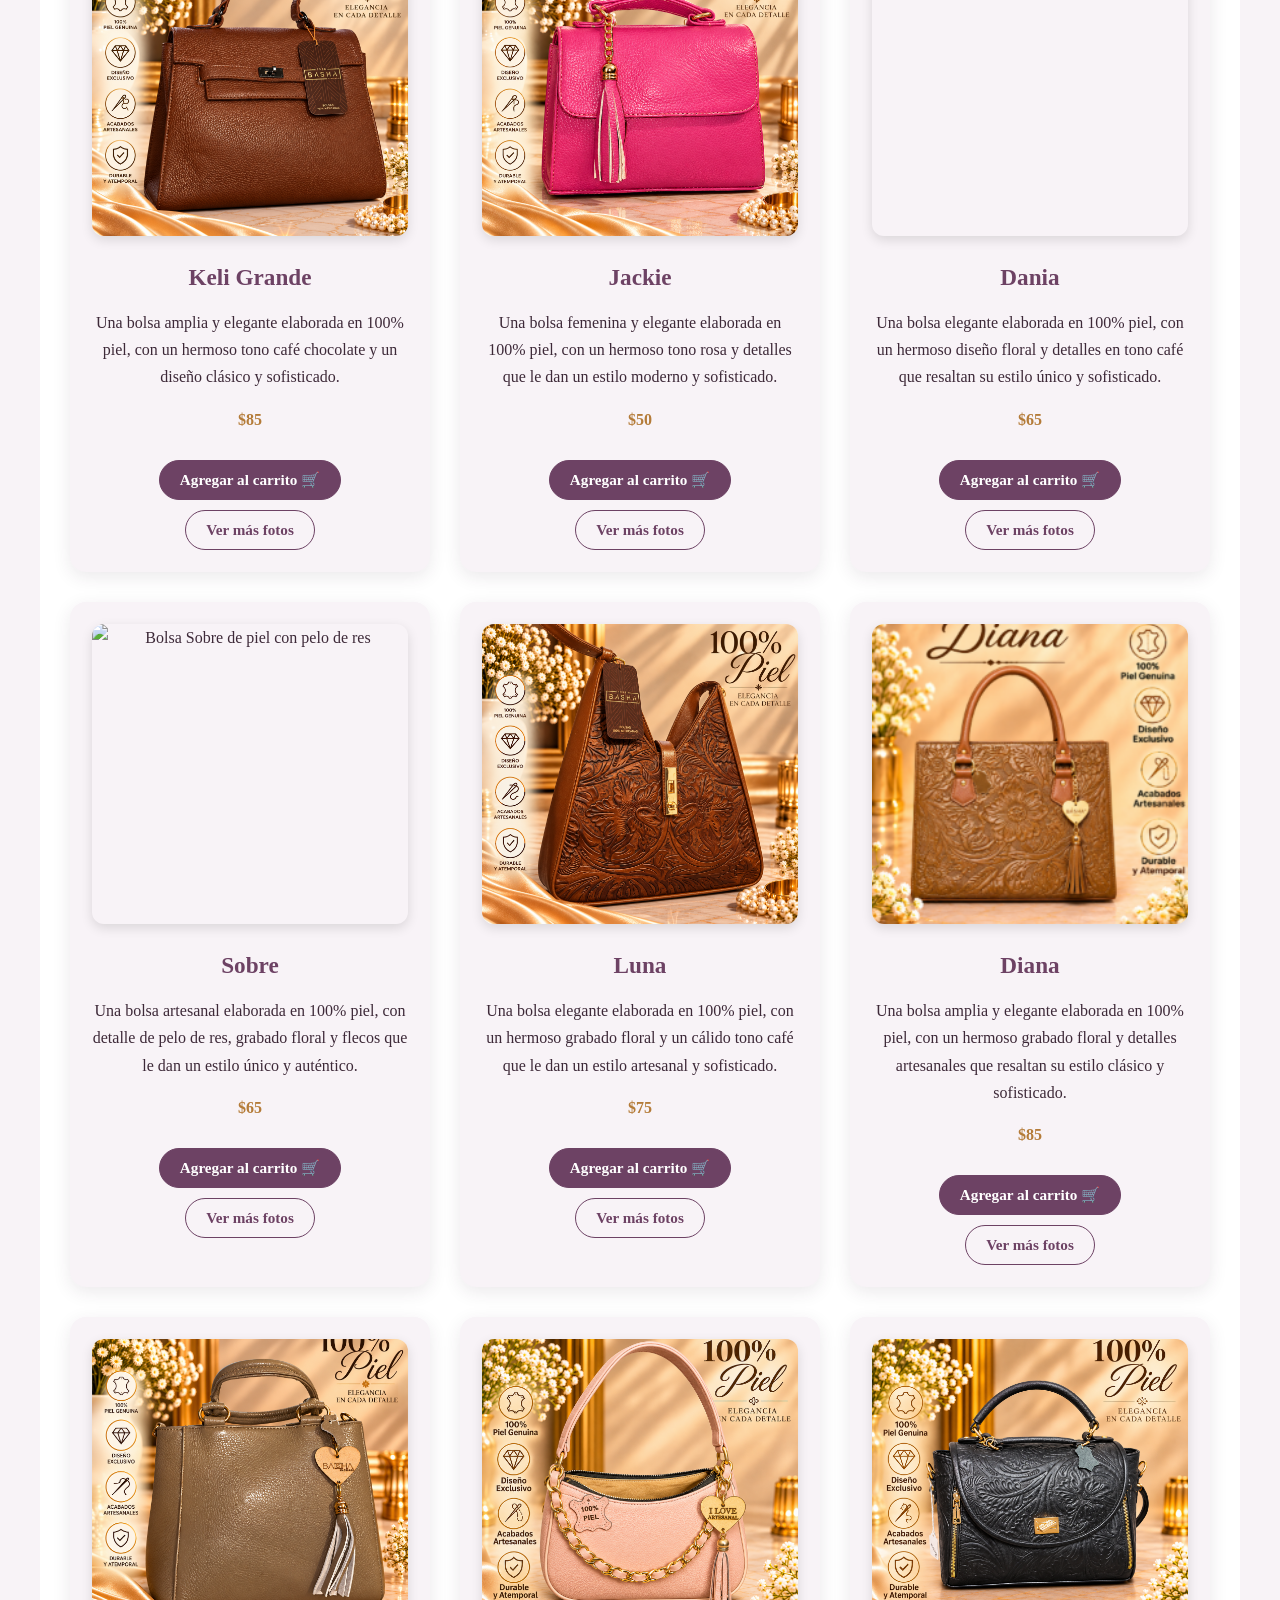
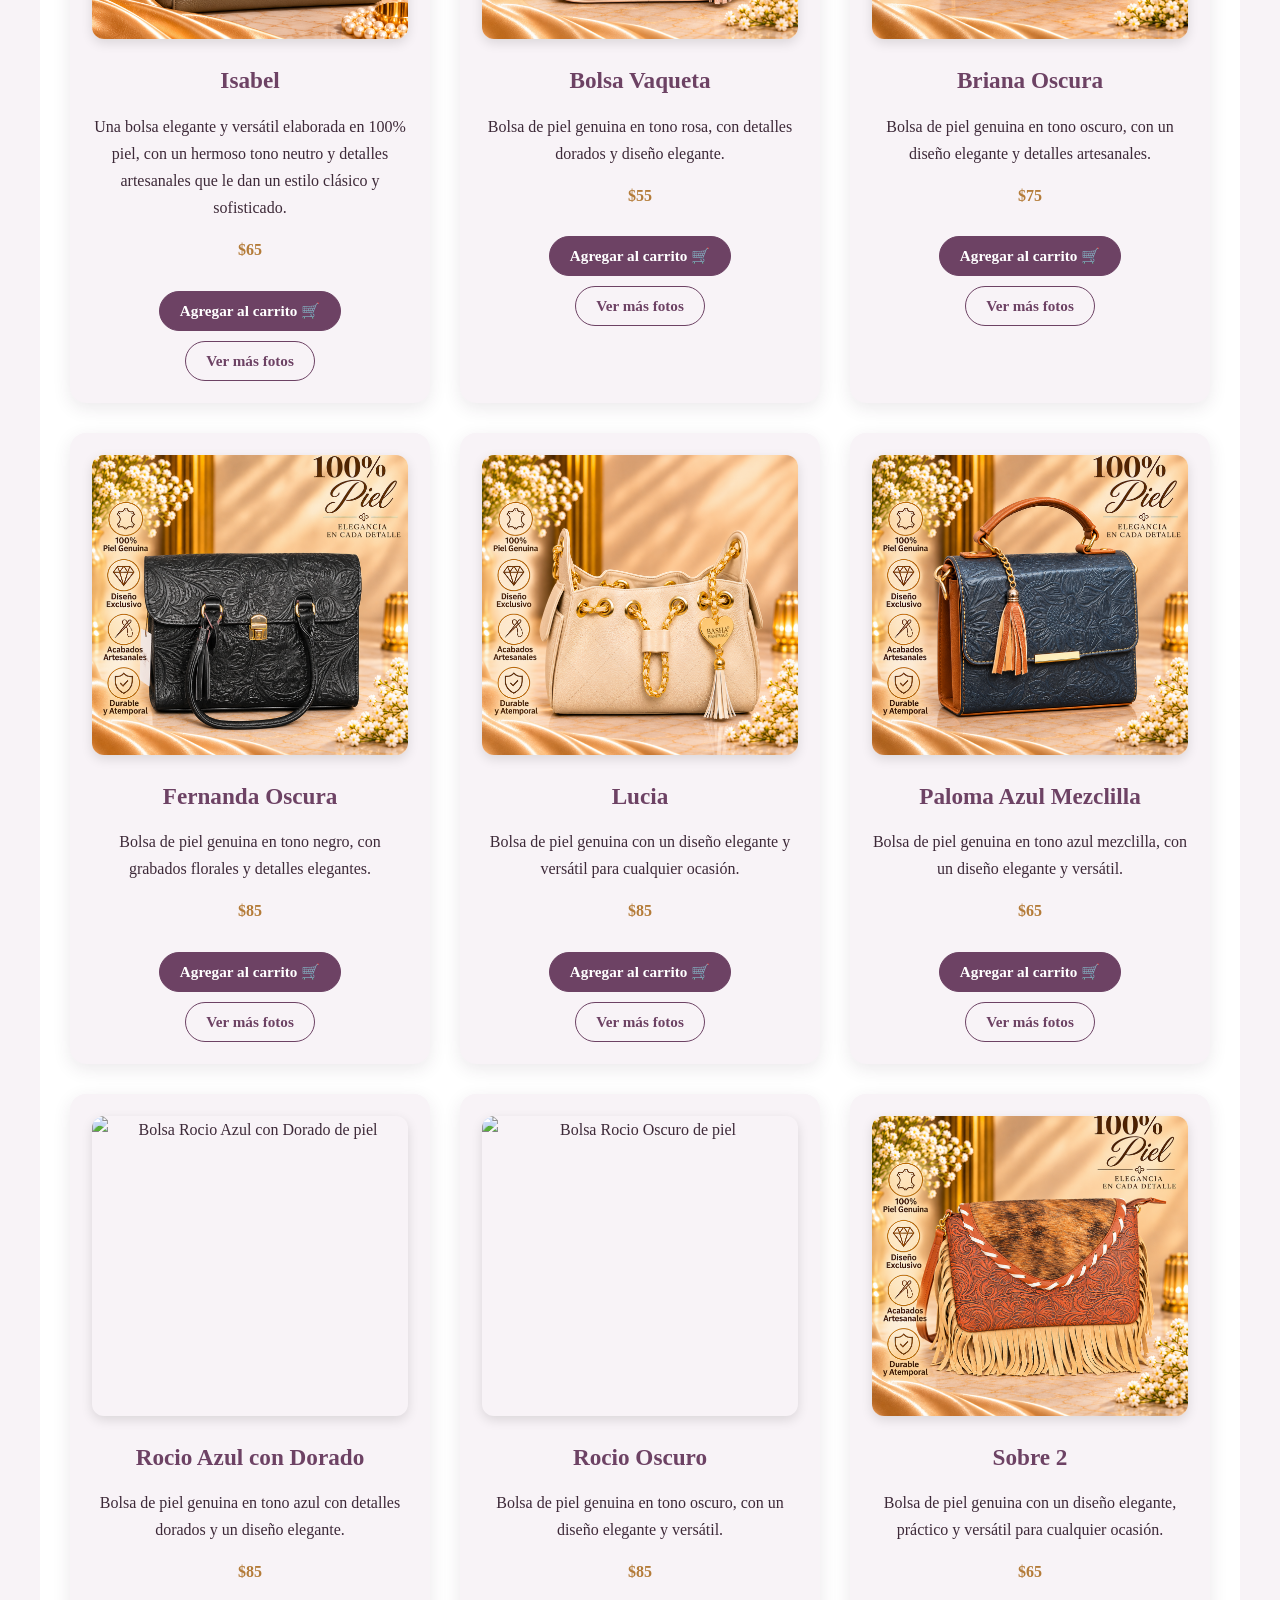
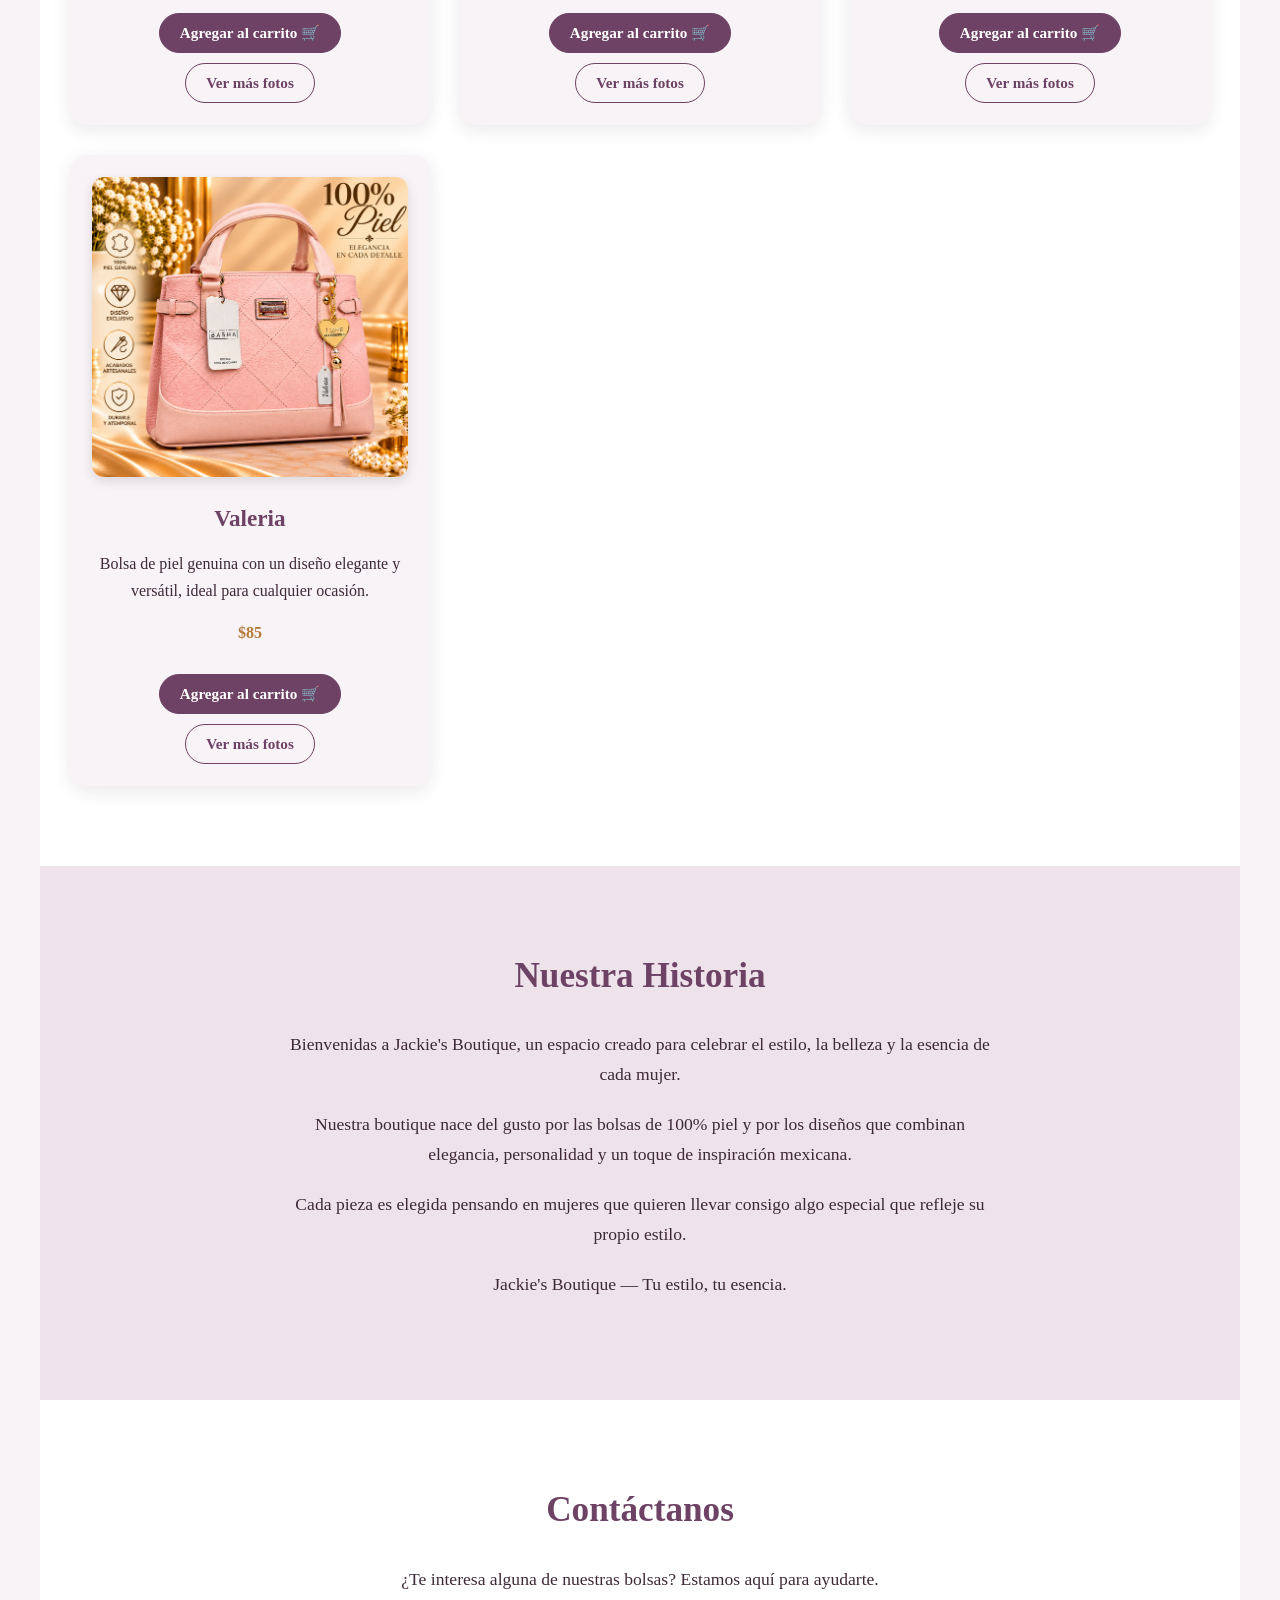
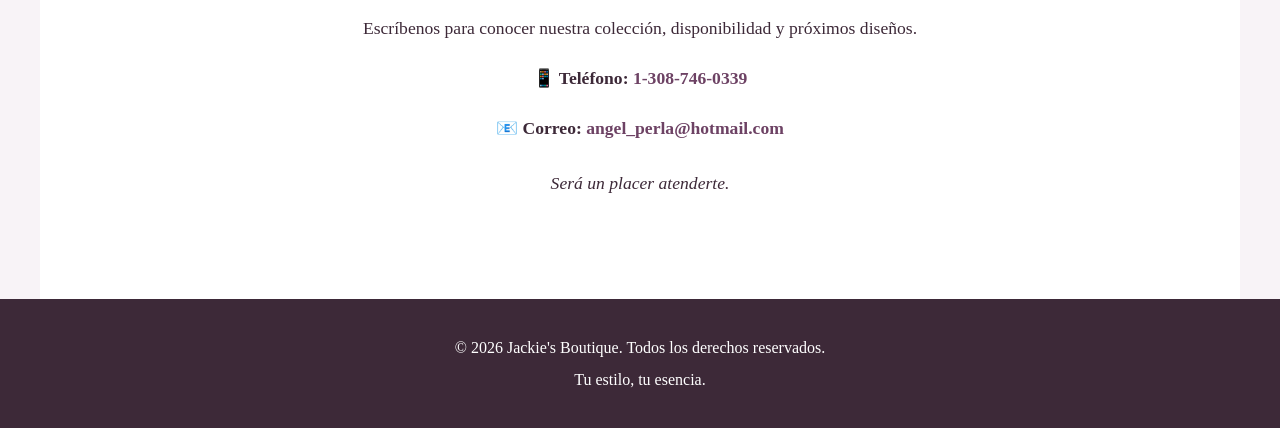
==== commit f0820fba: "Add new handbags and photo galleries" ====
--- a/index.html
+++ b/index.html
@@ -626,6 +626,202 @@
 </button>
 </article>
 
+<article>
+  <img src="images/Bolsa Vaqueta.png"
+       alt="Bolsa Vaqueta de piel rosa">
+
+  <h3>Bolsa Vaqueta</h3>
+
+  <p>Bolsa de piel genuina en tono rosa,
+     con detalles dorados y diseño elegante.</p>
+
+  <p><strong>$55</strong></p>
+
+  <button onclick="agregarAlCarrito('Bolsa Vaqueta', 55)">
+    Agregar al carrito 🛒
+  </button>
+
+  <button type="button"
+          class="ver-mas-fotos"
+          data-galeria="Bolsa Vaqueta">
+    Ver más fotos
+  </button>
+</article>
+
+<article>
+  <img src="images/Briana Oscura.png"
+       alt="Bolsa Briana Oscura de piel">
+
+  <h3>Briana Oscura</h3>
+
+  <p>Bolsa de piel genuina en tono oscuro,
+     con un diseño elegante y detalles artesanales.</p>
+
+  <p><strong>$75</strong></p>
+
+  <button onclick="agregarAlCarrito('Briana Oscura', 75)">
+    Agregar al carrito 🛒
+  </button>
+
+  <button type="button"
+          class="ver-mas-fotos"
+          data-galeria="Briana Oscura">
+    Ver más fotos
+  </button>
+</article>
+
+<article>
+  <img src="images/Fernanda Oscura.png"
+       alt="Bolsa Fernanda Oscura de piel">
+
+  <h3>Fernanda Oscura</h3>
+
+  <p>Bolsa de piel genuina en tono negro,
+     con grabados florales y detalles elegantes.</p>
+
+  <p><strong>$85</strong></p>
+
+  <button onclick="agregarAlCarrito('Fernanda Oscura', 85)">
+    Agregar al carrito 🛒
+  </button>
+
+  <button type="button"
+          class="ver-mas-fotos"
+          data-galeria="Fernanda Oscura">
+    Ver más fotos
+  </button>
+</article>
+
+<article>
+  <img src="images/Lucia.png" alt="Bolsa Lucia de piel">
+
+  <h3>Lucia</h3>
+
+  <p>Bolsa de piel genuina con un diseño elegante
+     y versátil para cualquier ocasión.</p>
+
+  <p><strong>$85</strong></p>
+
+  <button onclick="agregarAlCarrito('Lucia', 85)">
+    Agregar al carrito 🛒
+  </button>
+
+  <button type="button" class="ver-mas-fotos"
+          data-galeria="Lucia">
+    Ver más fotos
+  </button>
+</article>
+
+<article>
+  <img src="images/Paloma azul mezclilla.png"
+       alt="Bolsa Paloma Azul Mezclilla de piel">
+
+  <h3>Paloma Azul Mezclilla</h3>
+
+  <p>Bolsa de piel genuina en tono azul mezclilla,
+     con un diseño elegante y versátil.</p>
+
+  <p><strong>$65</strong></p>
+
+  <button onclick="agregarAlCarrito('Paloma Azul Mezclilla', 65)">
+    Agregar al carrito 🛒
+  </button>
+
+  <button type="button"
+          class="ver-mas-fotos"
+          data-galeria="Paloma Azul Mezclilla">
+    Ver más fotos
+  </button>
+</article>
+
+<article>
+  <img src="images/Rocio azul con dorado .png"
+       alt="Bolsa Rocio Azul con Dorado de piel">
+
+  <h3>Rocio Azul con Dorado</h3>
+
+  <p>Bolsa de piel genuina en tono azul con
+     detalles dorados y un diseño elegante.</p>
+
+  <p><strong>$85</strong></p>
+
+  <button onclick="agregarAlCarrito('Rocio Azul con Dorado', 85)">
+    Agregar al carrito 🛒
+  </button>
+
+  <button type="button"
+          class="ver-mas-fotos"
+          data-galeria="Rocio Azul con Dorado">
+    Ver más fotos
+  </button>
+</article>
+
+<article>
+  <img src="images/Rocio Oscuro.png"
+       alt="Bolsa Rocio Oscuro de piel">
+
+  <h3>Rocio Oscuro</h3>
+
+  <p>Bolsa de piel genuina en tono oscuro,
+     con un diseño elegante y versátil.</p>
+
+  <p><strong>$85</strong></p>
+
+  <button onclick="agregarAlCarrito('Rocio Oscuro', 85)">
+    Agregar al carrito 🛒
+  </button>
+
+  <button type="button"
+          class="ver-mas-fotos"
+          data-galeria="Rocio Oscuro">
+    Ver más fotos
+  </button>
+</article>
+
+<article>
+  <img src="images/Sobre2.png"
+       alt="Bolsa Sobre 2 de piel">
+
+  <h3>Sobre 2</h3>
+
+  <p>Bolsa de piel genuina con un diseño elegante,
+     práctico y versátil para cualquier ocasión.</p>
+
+  <p><strong>$65</strong></p>
+
+  <button onclick="agregarAlCarrito('Sobre 2', 65)">
+    Agregar al carrito 🛒
+  </button>
+
+  <button type="button"
+          class="ver-mas-fotos"
+          data-galeria="Sobre 2">
+    Ver más fotos
+  </button>
+</article>
+
+<article>
+  <img src="images/Valeria.png"
+       alt="Bolsa Valeria de piel">
+
+  <h3>Valeria</h3>
+
+  <p>Bolsa de piel genuina con un diseño elegante
+     y versátil, ideal para cualquier ocasión.</p>
+
+  <p><strong>$85</strong></p>
+
+  <button onclick="agregarAlCarrito('Valeria', 85)">
+    Agregar al carrito 🛒
+  </button>
+
+  <button type="button"
+          class="ver-mas-fotos"
+          data-galeria="Valeria">
+    Ver más fotos
+  </button>
+</article>
+
             </div>
 
         </section>
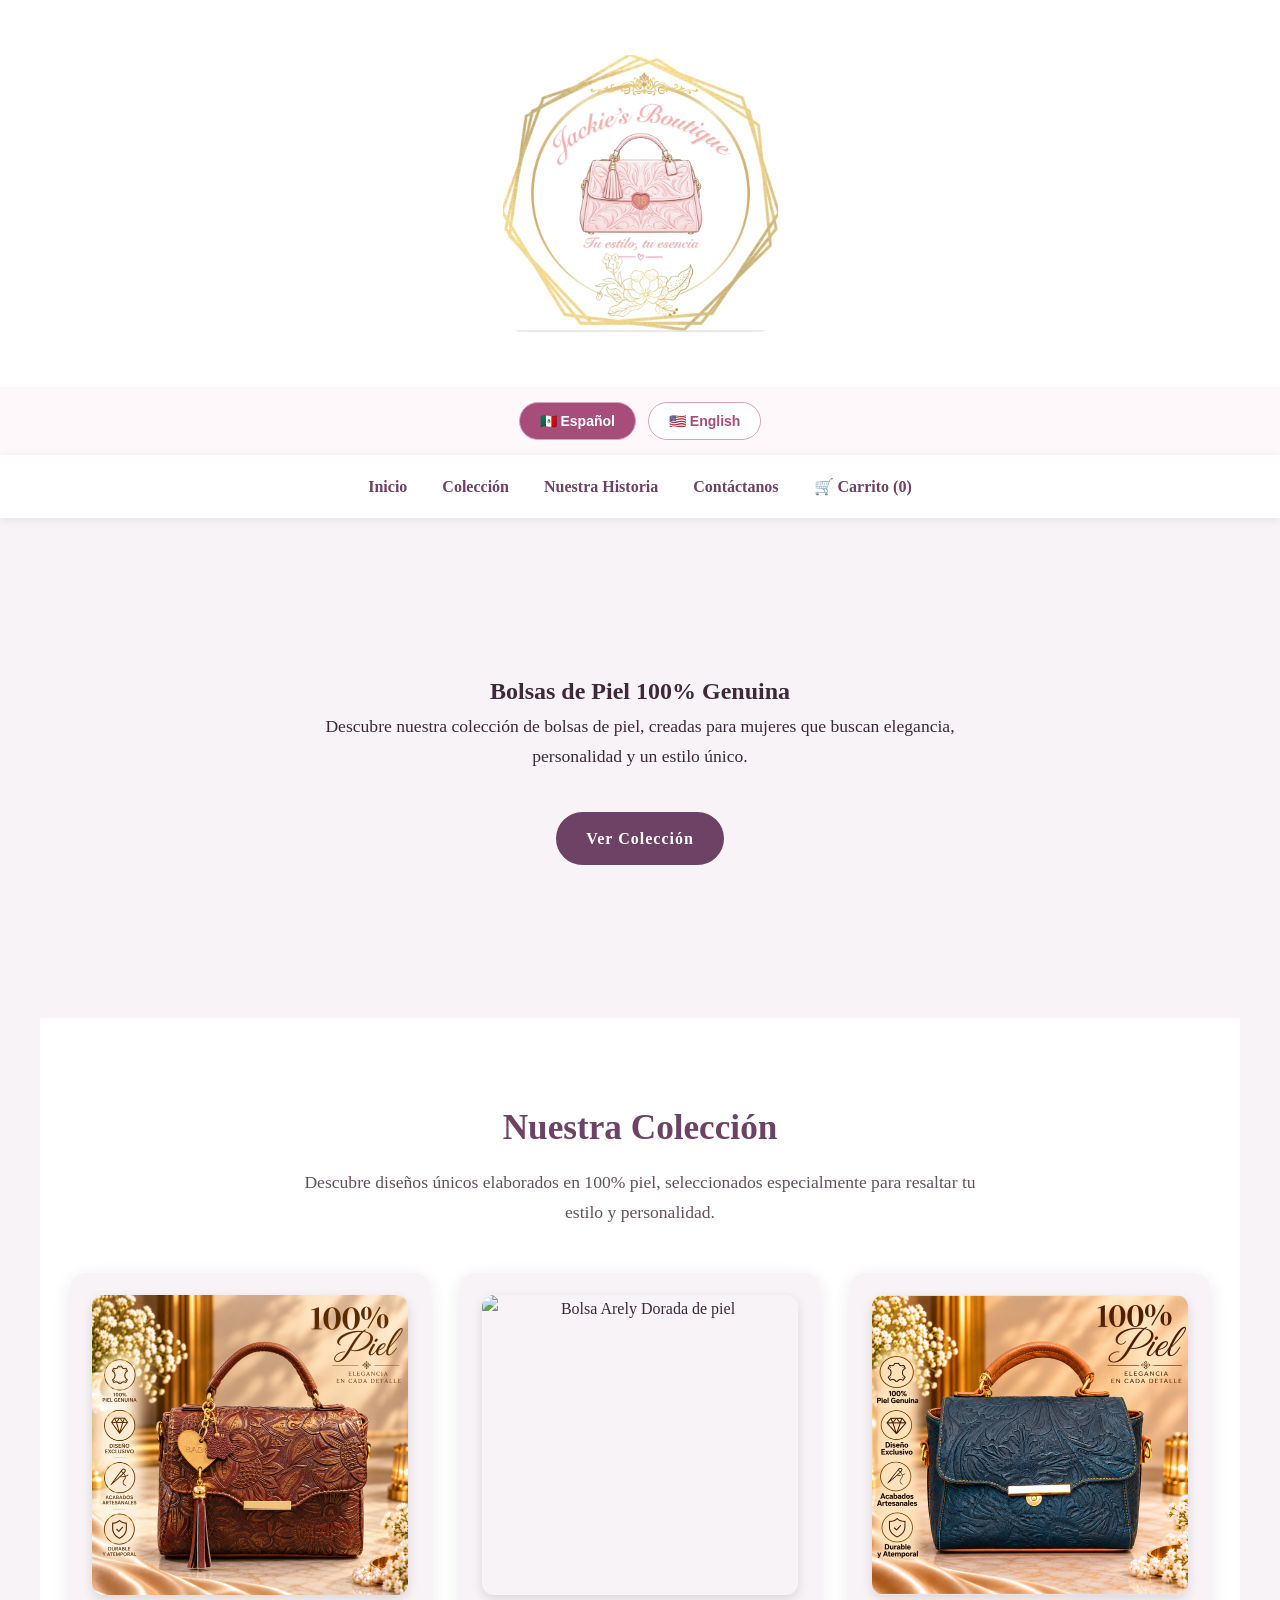
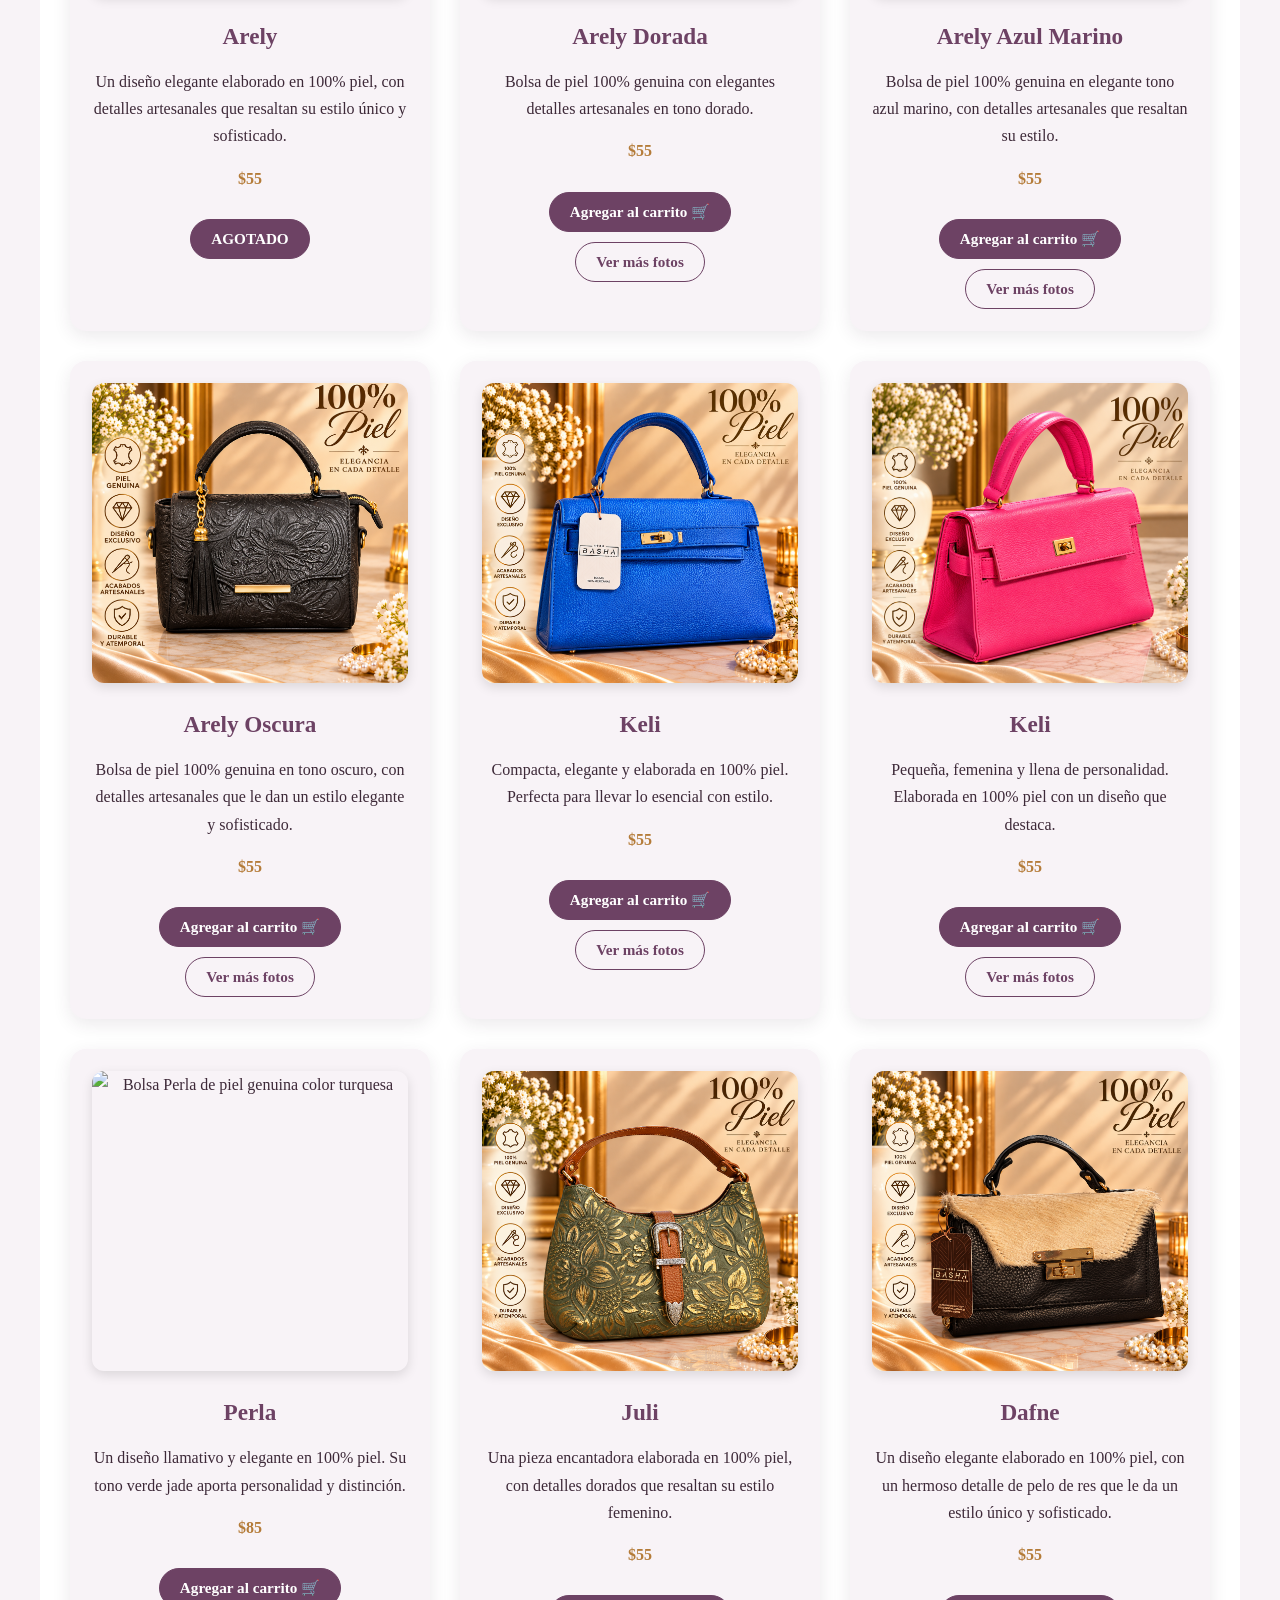
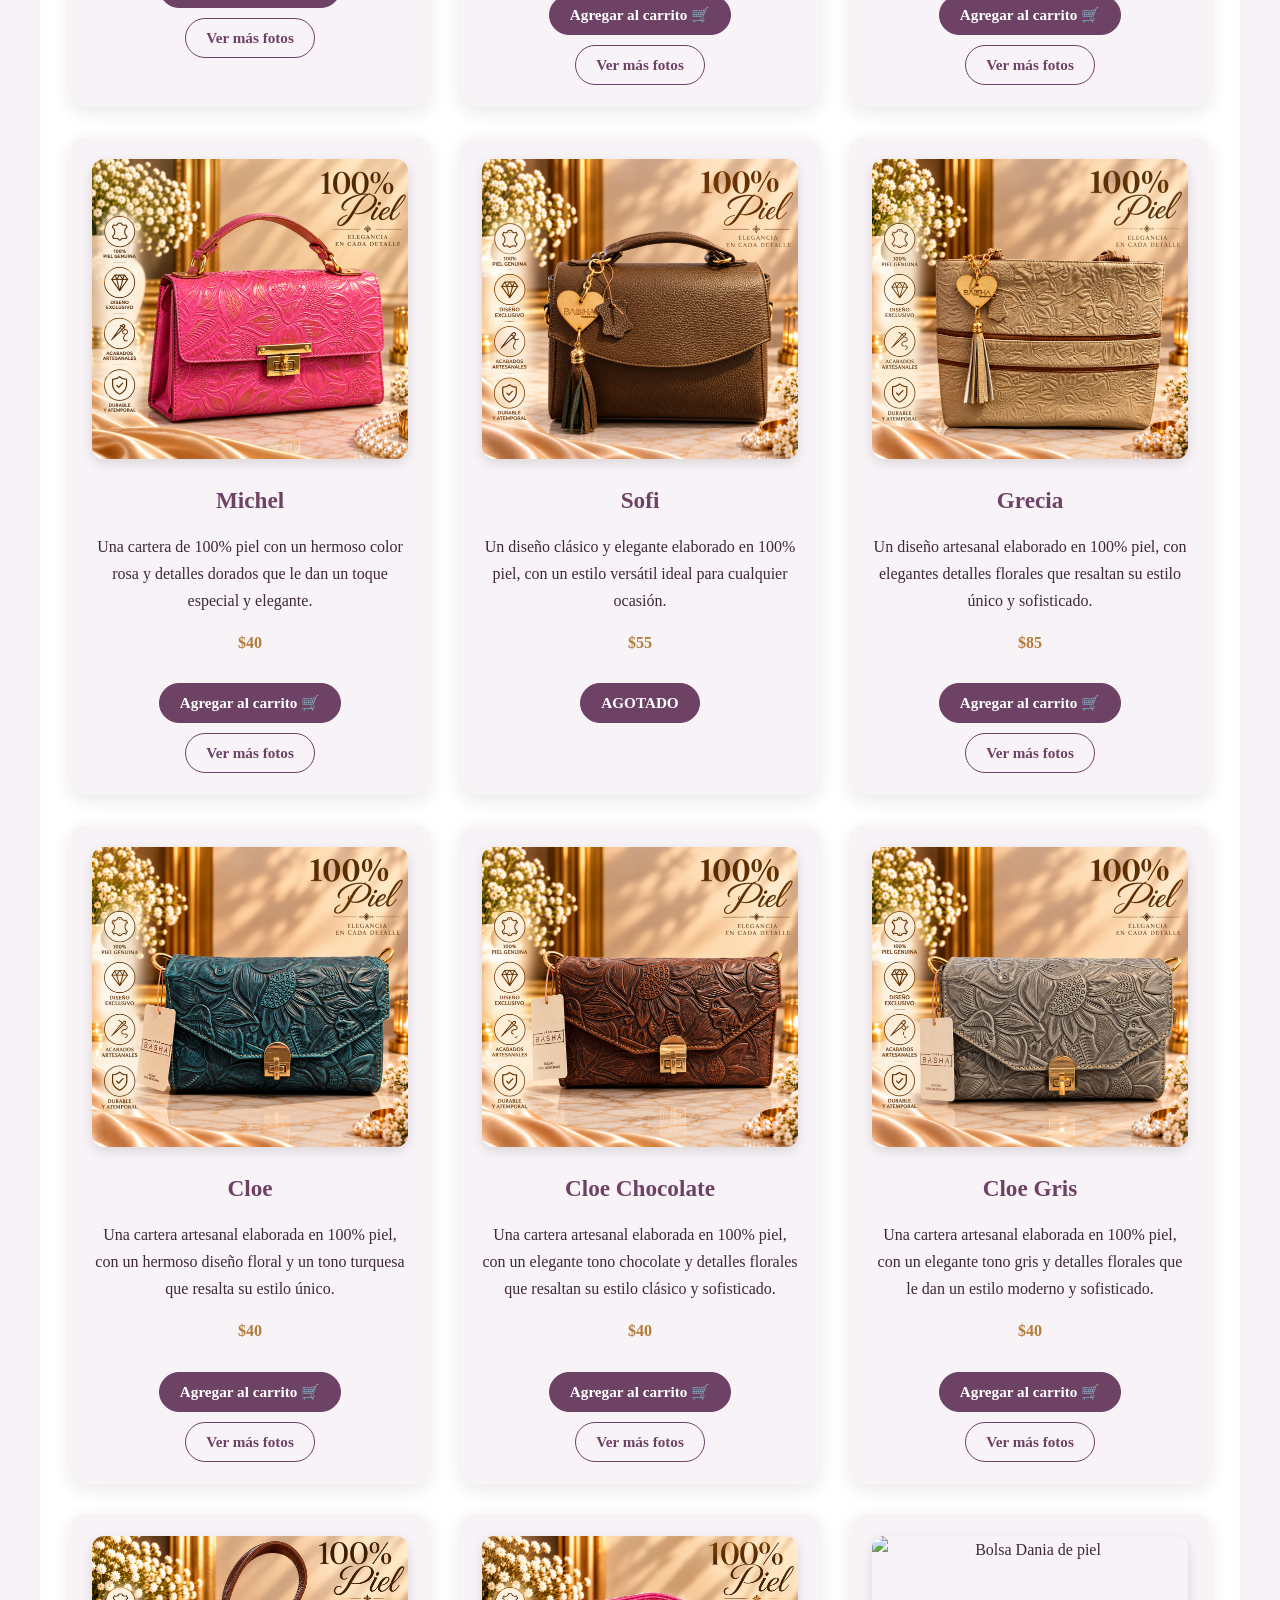
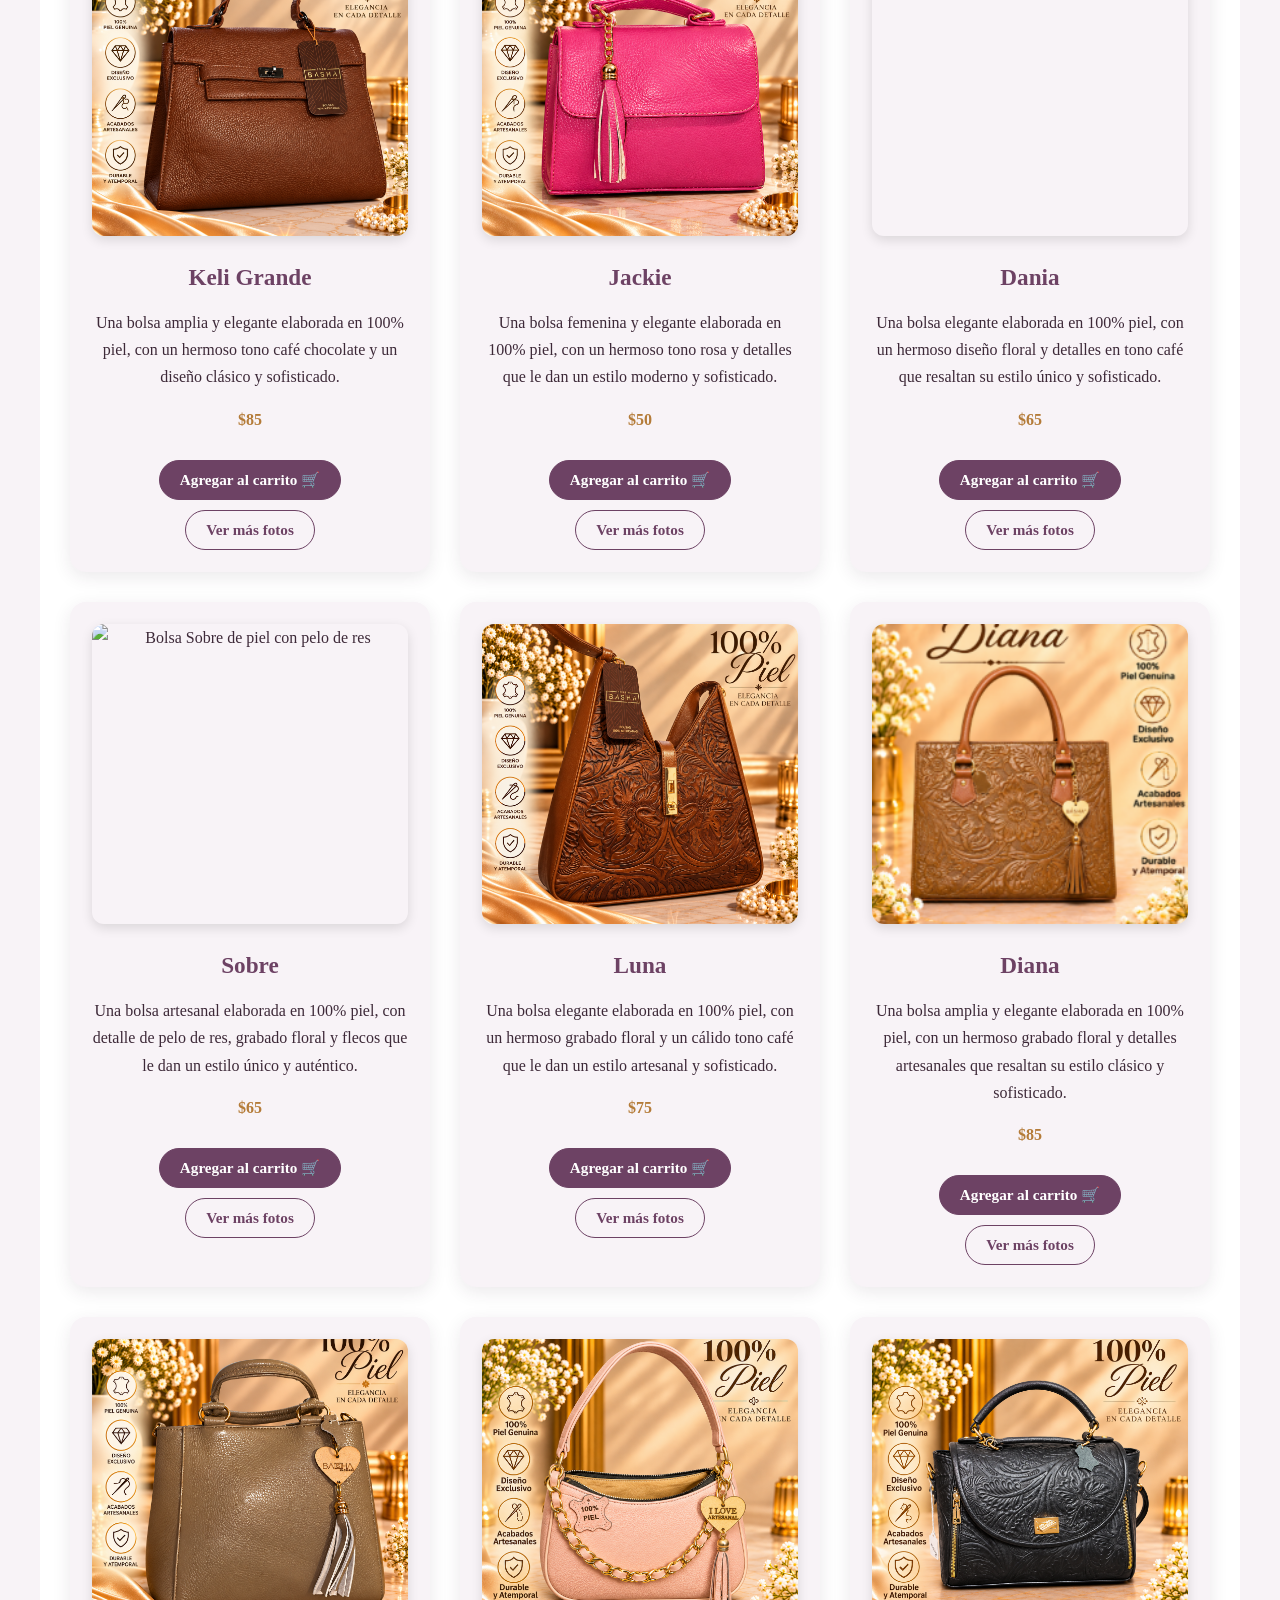
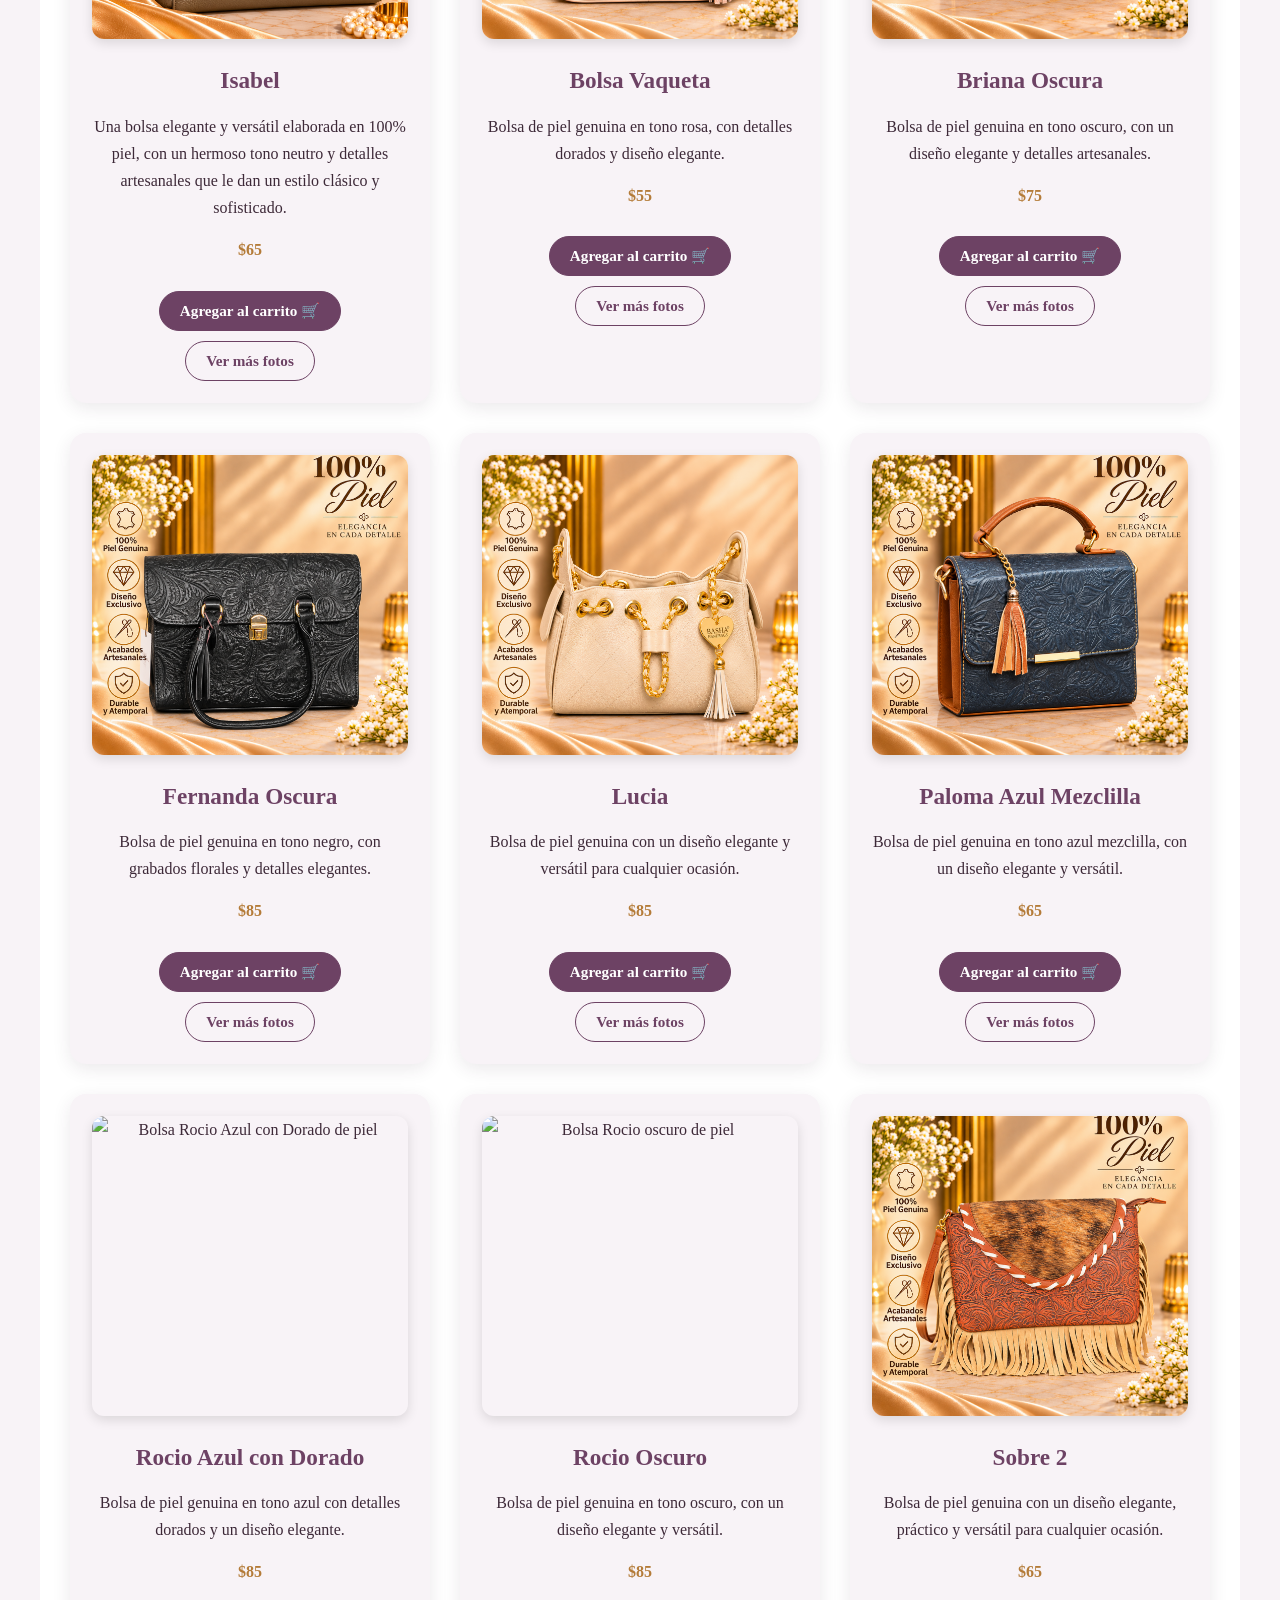
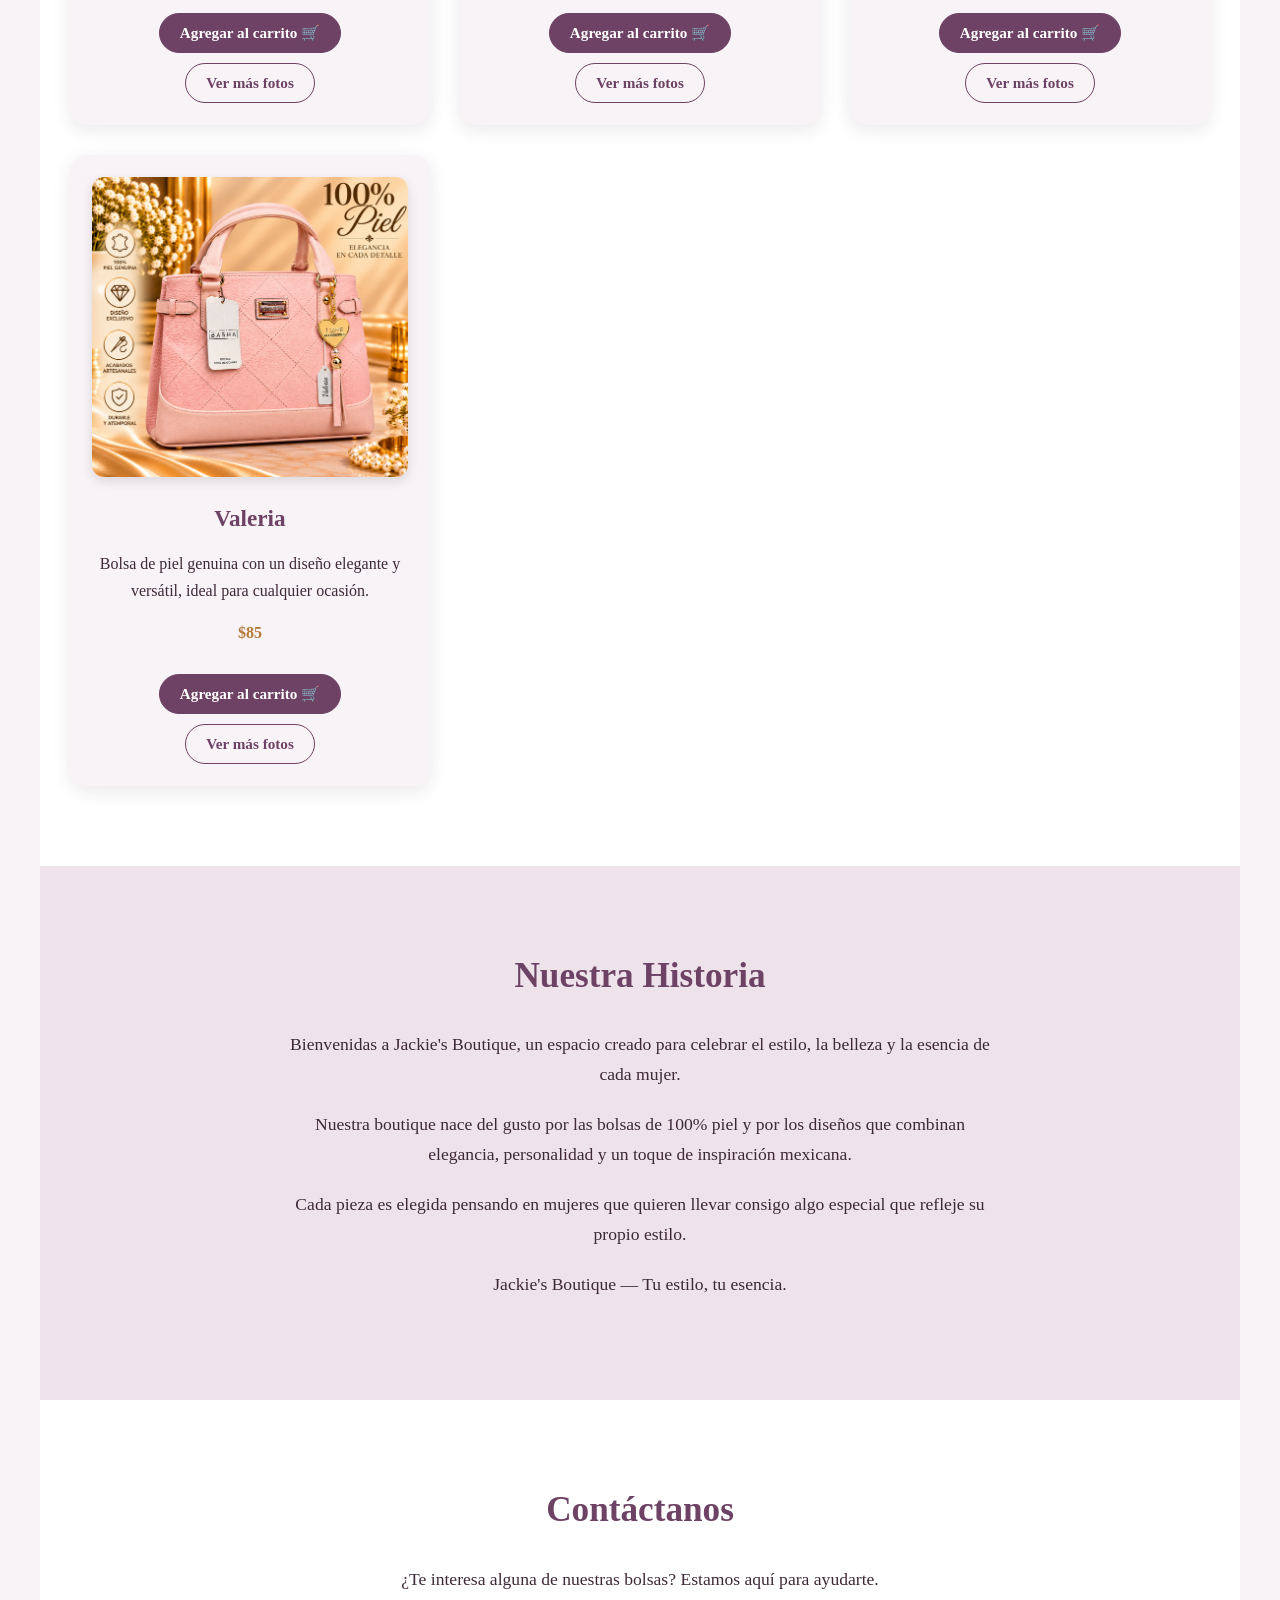
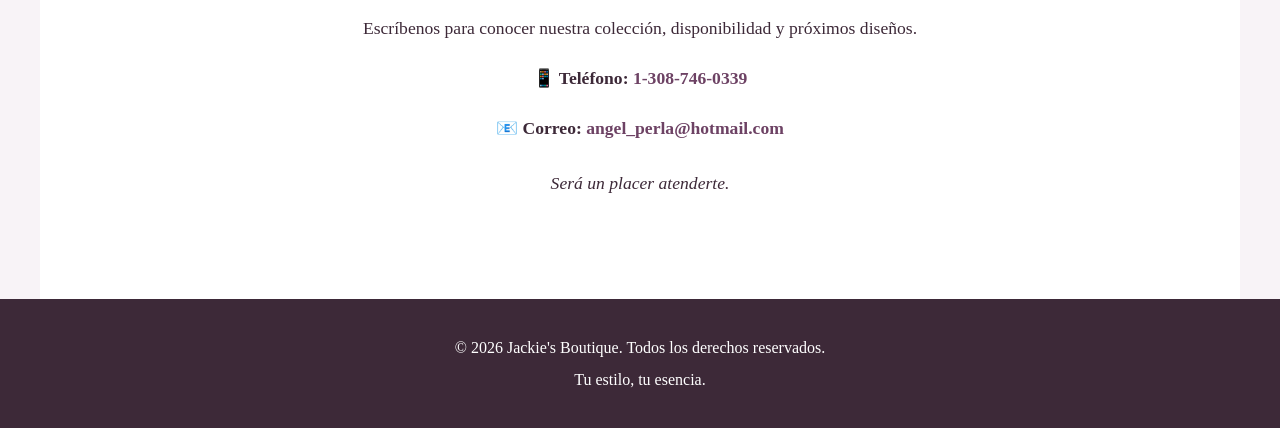
==== commit 6edf3447: "Add new handbags and photo galleries" ====
--- a/index.html
+++ b/index.html
@@ -757,8 +757,8 @@
 </article>
 
 <article>
-  <img src="images/Rocio Oscuro.png"
-       alt="Bolsa Rocio Oscuro de piel">
+  <img src="images/Rocio oscuro.png"
+       alt="Bolsa Rocio oscuro de piel">
 
   <h3>Rocio Oscuro</h3>
 
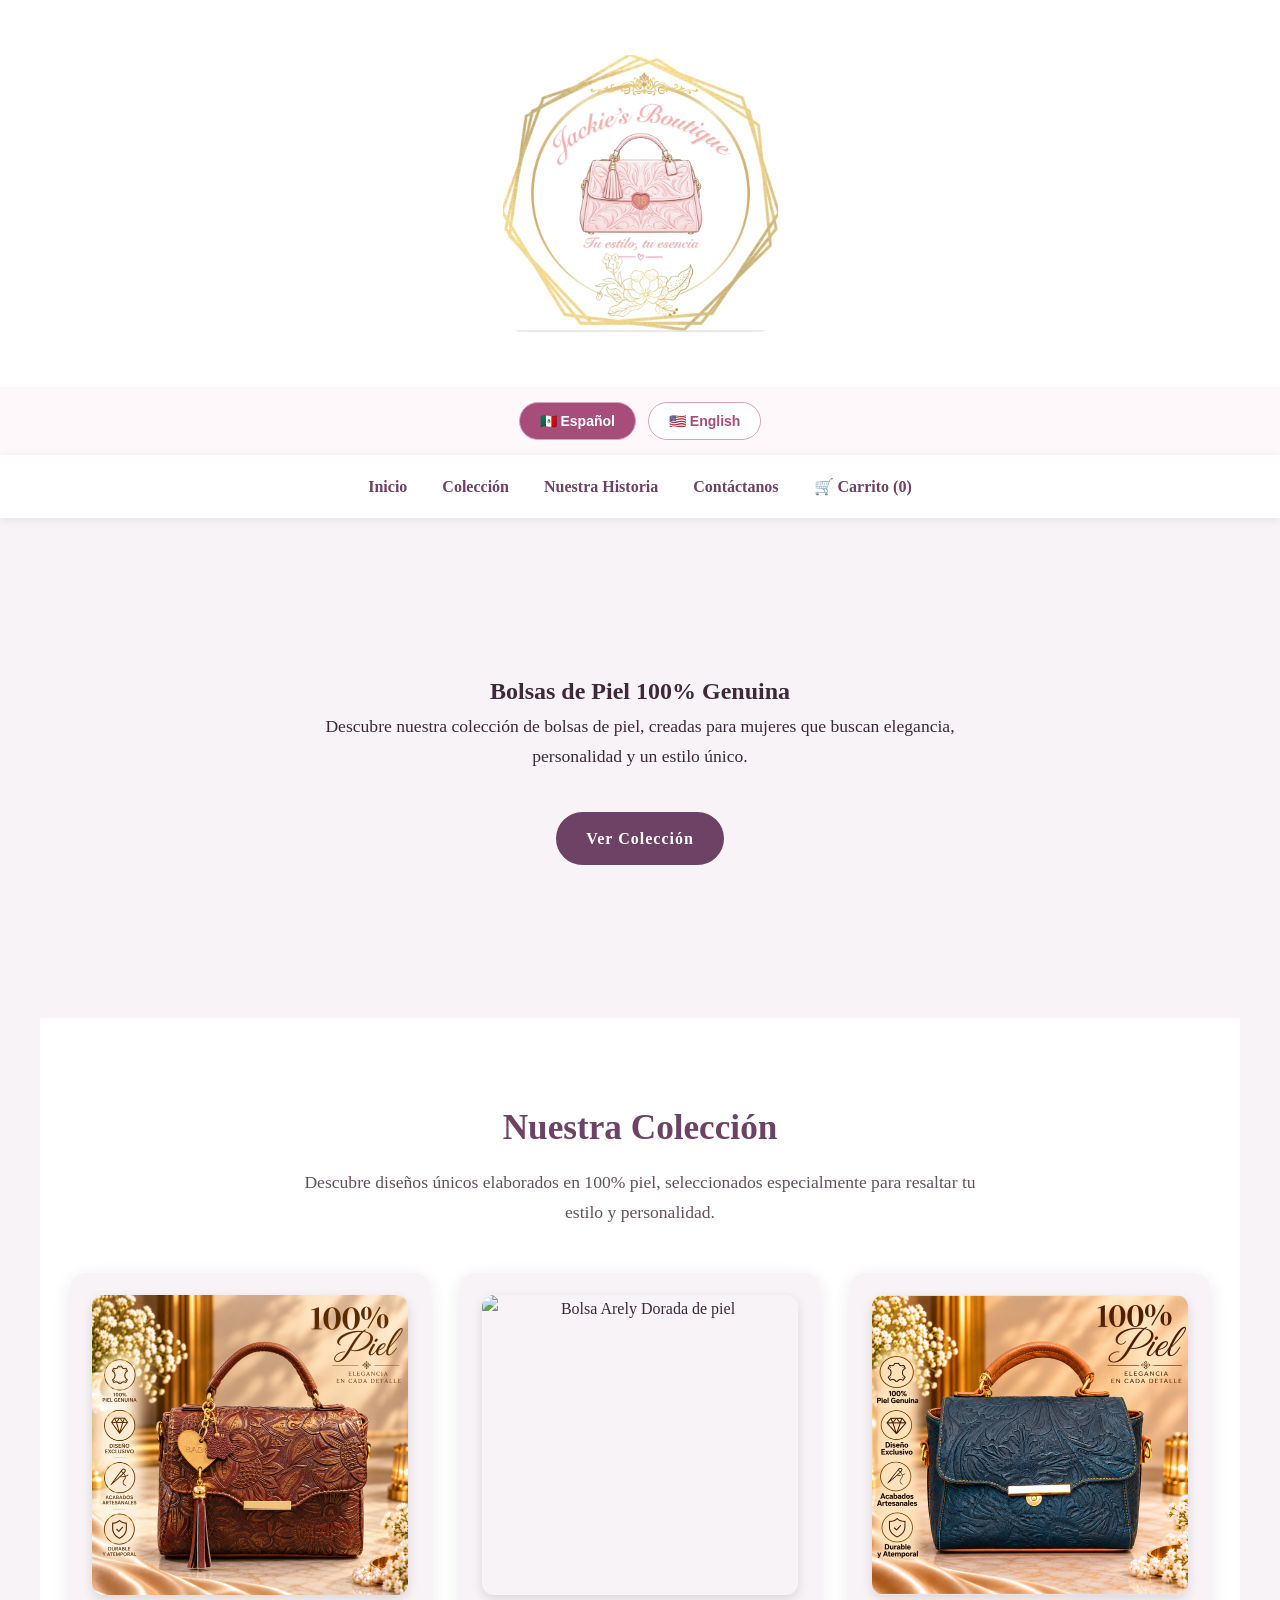
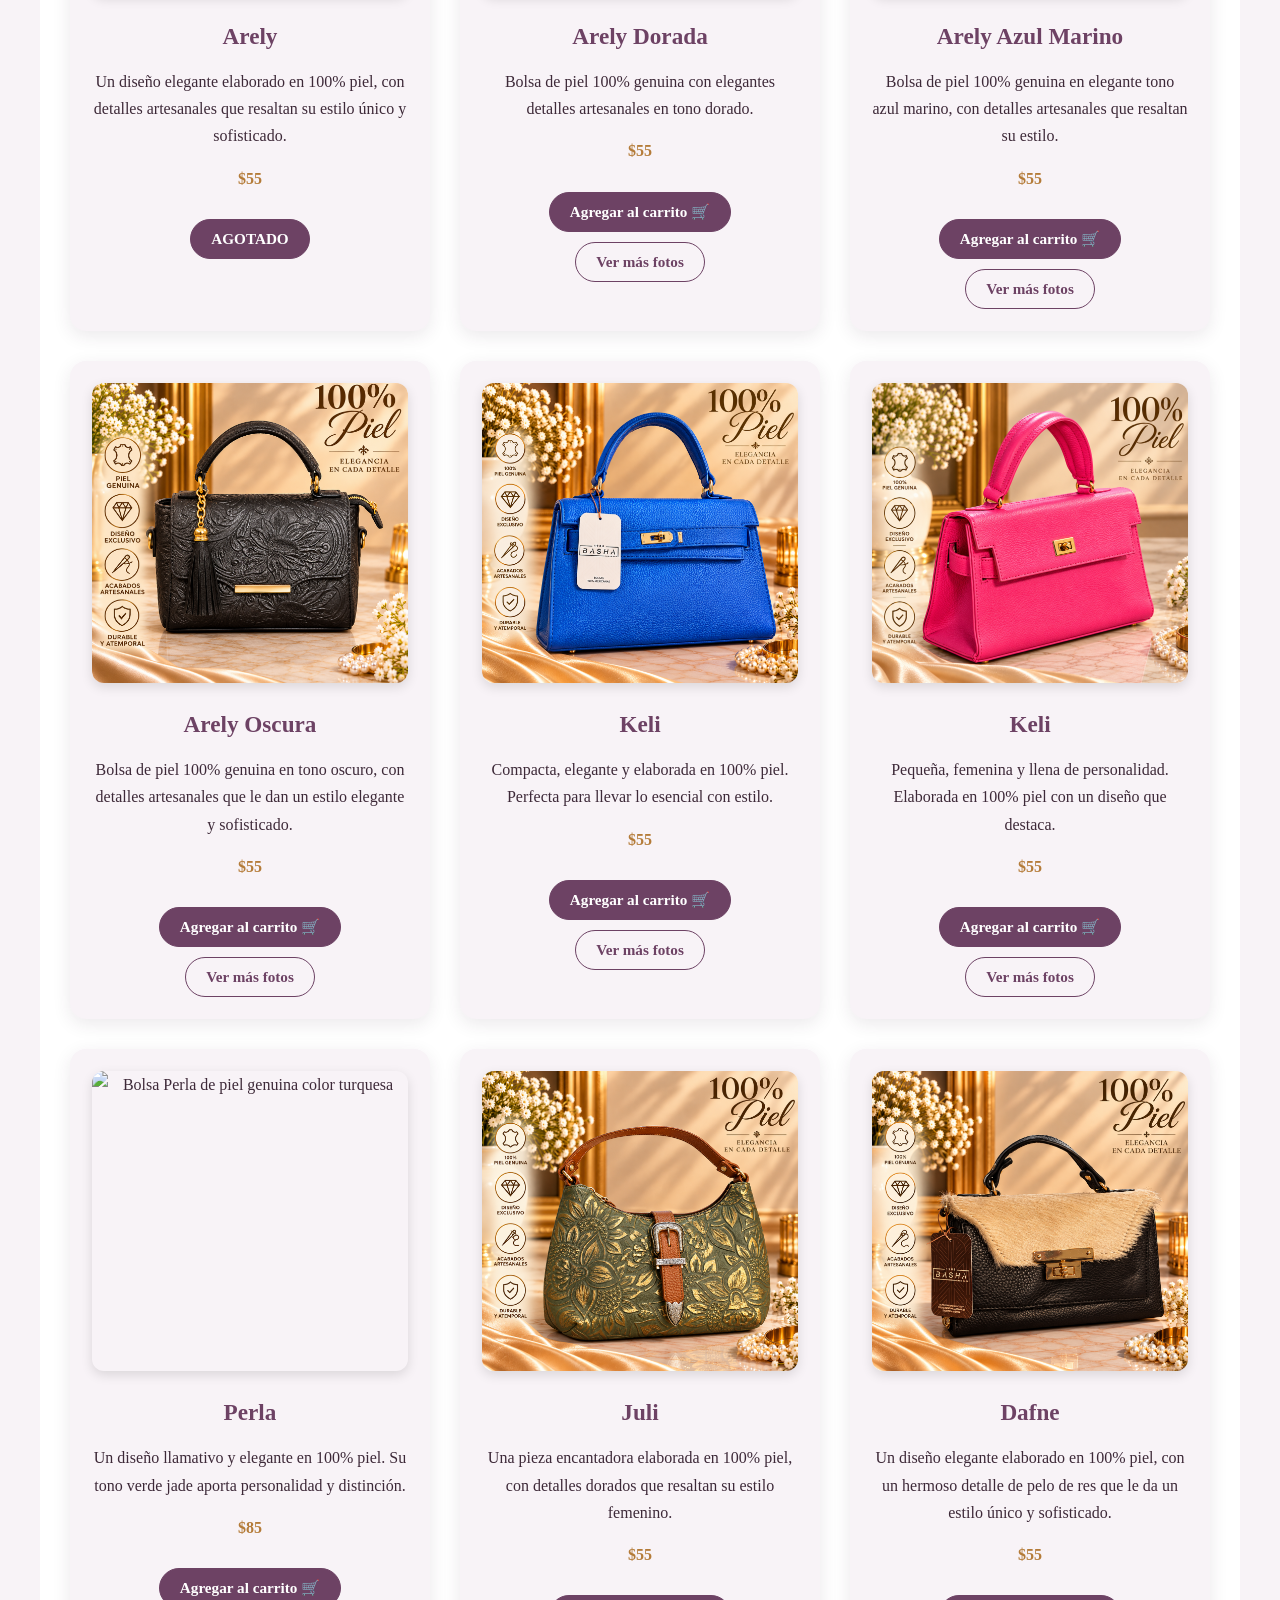
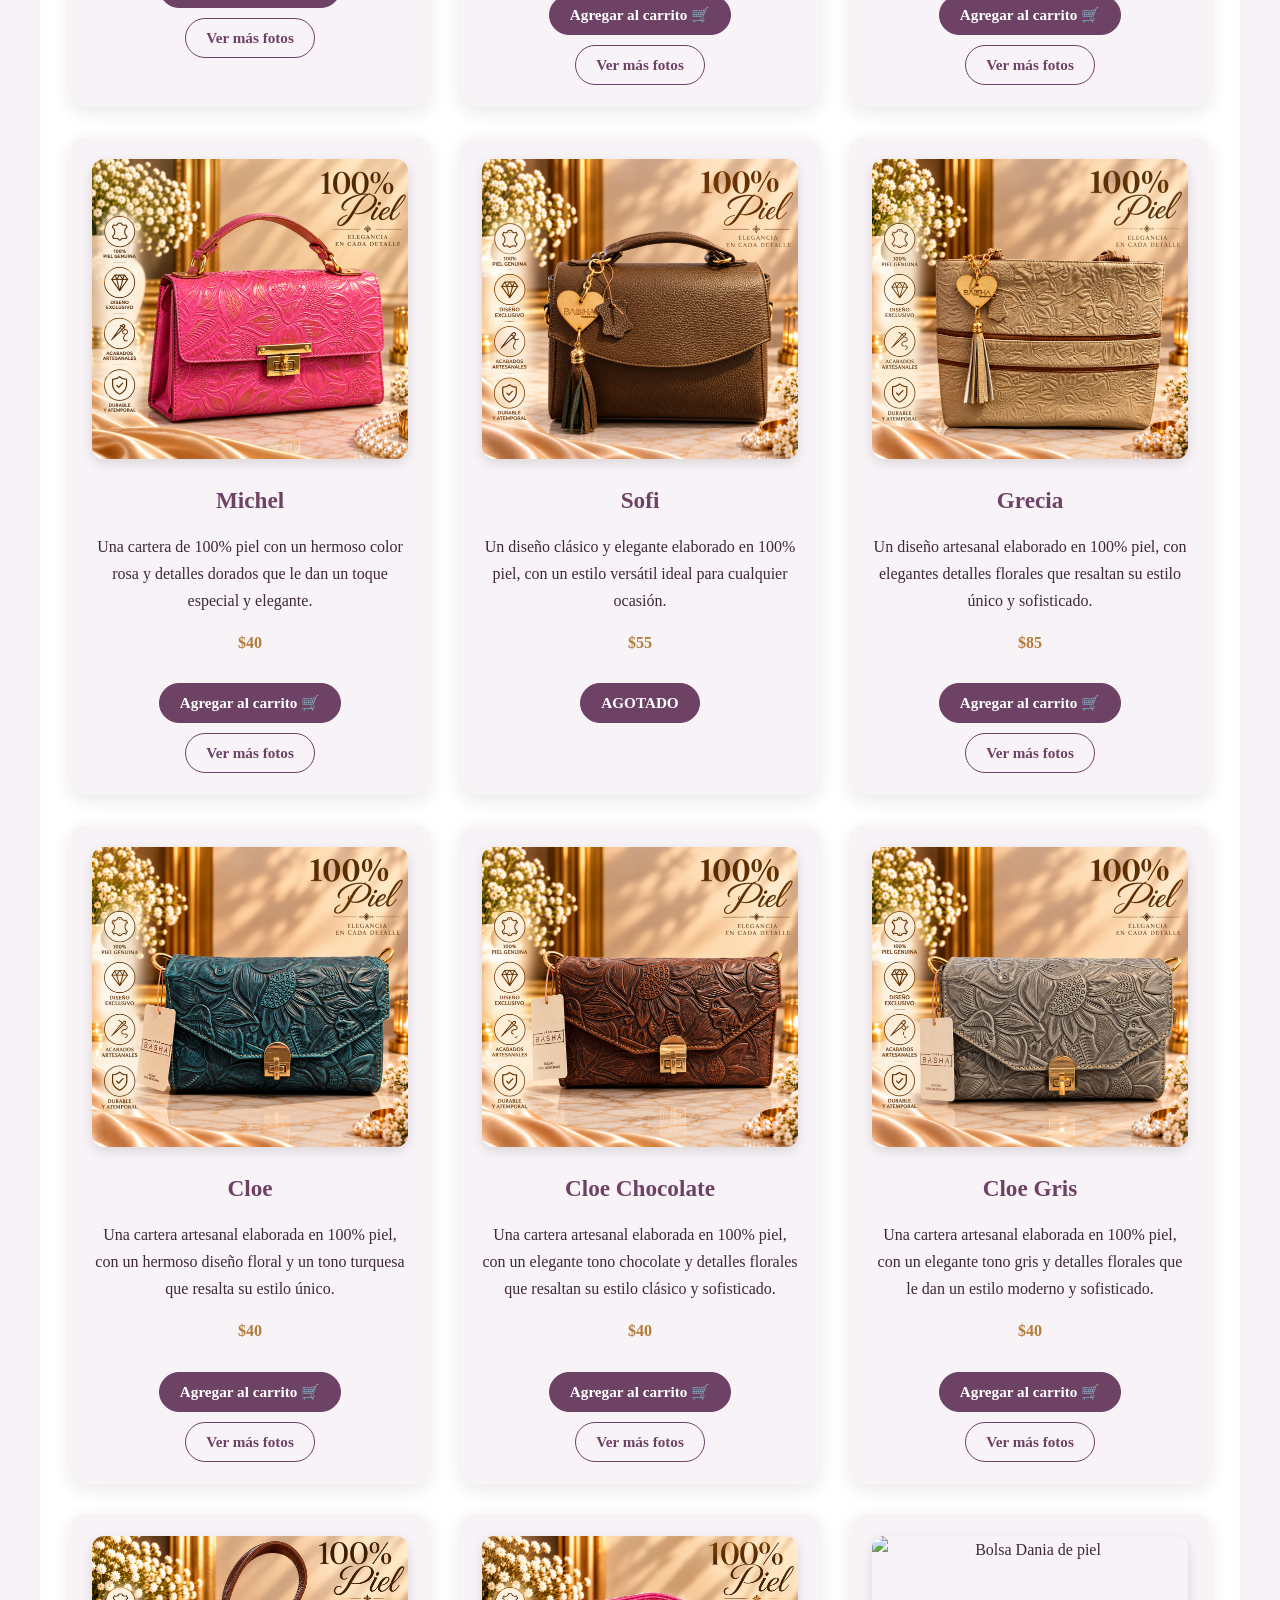
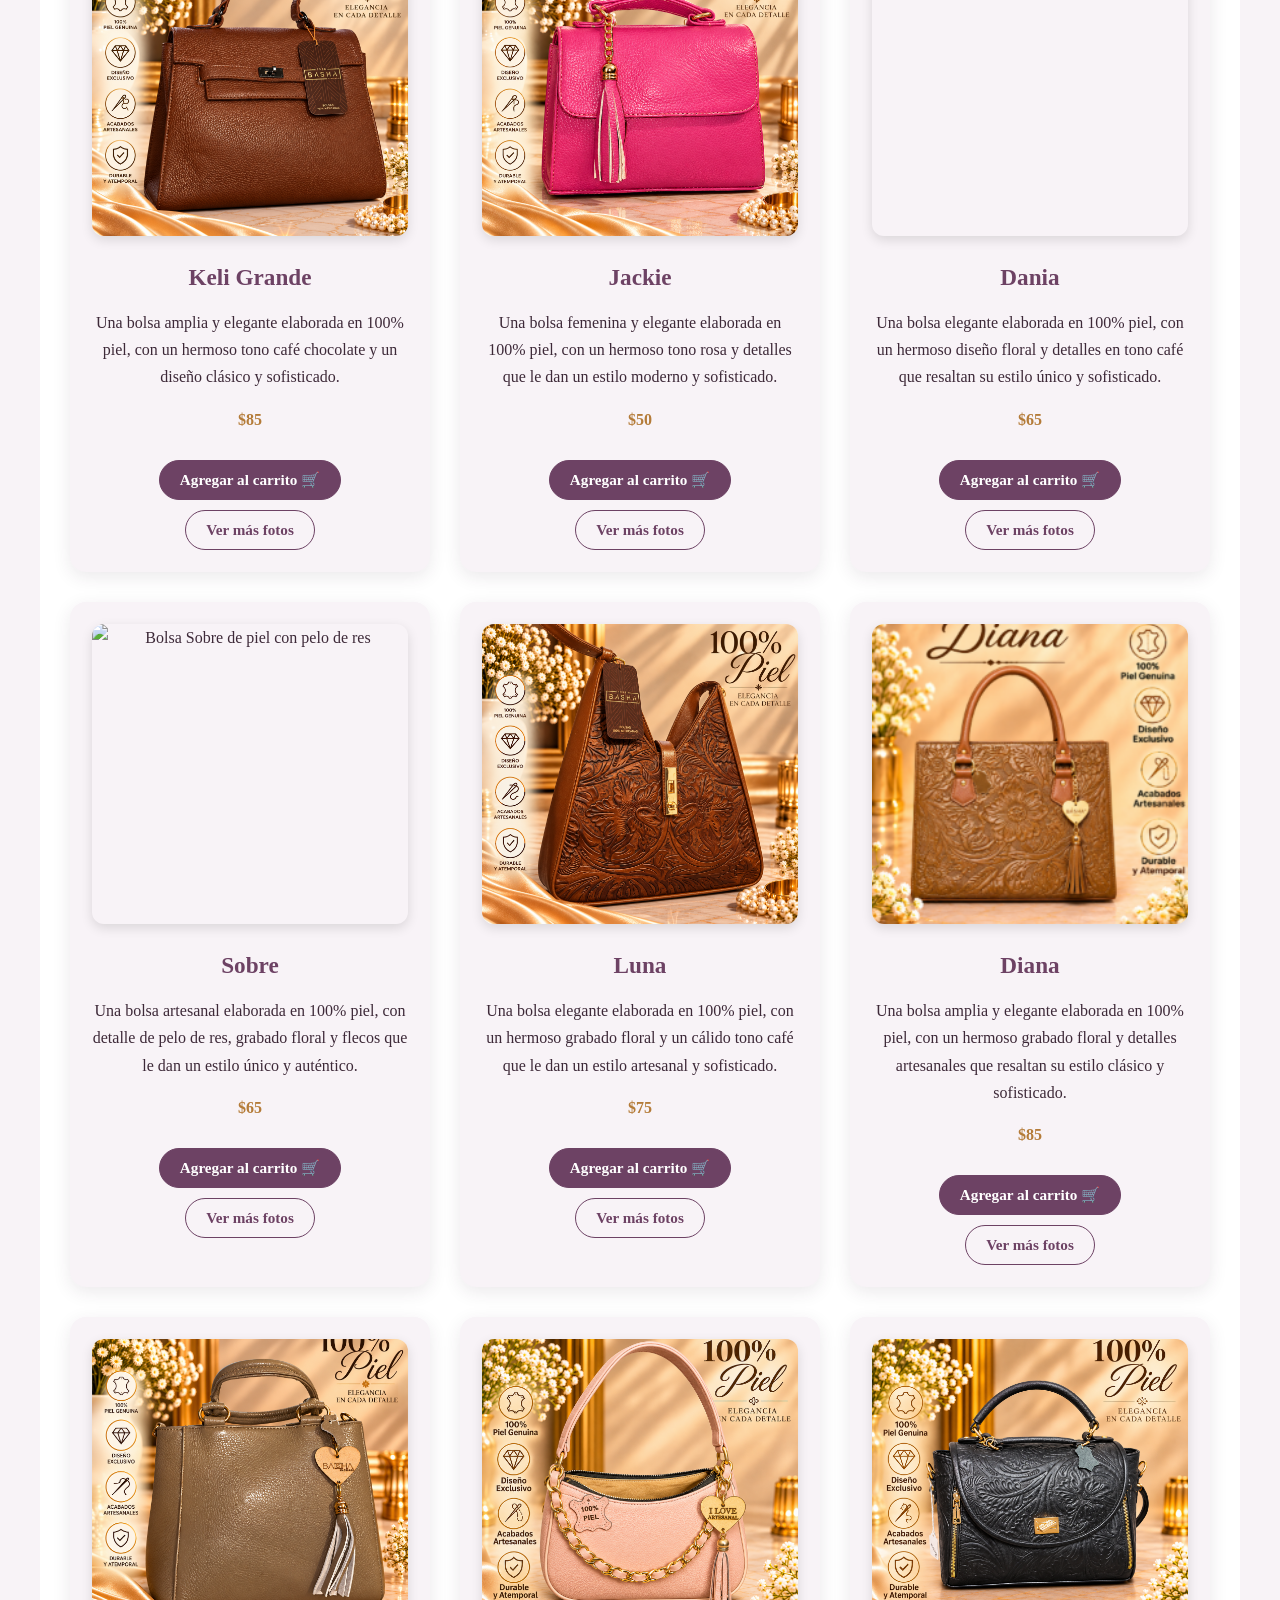
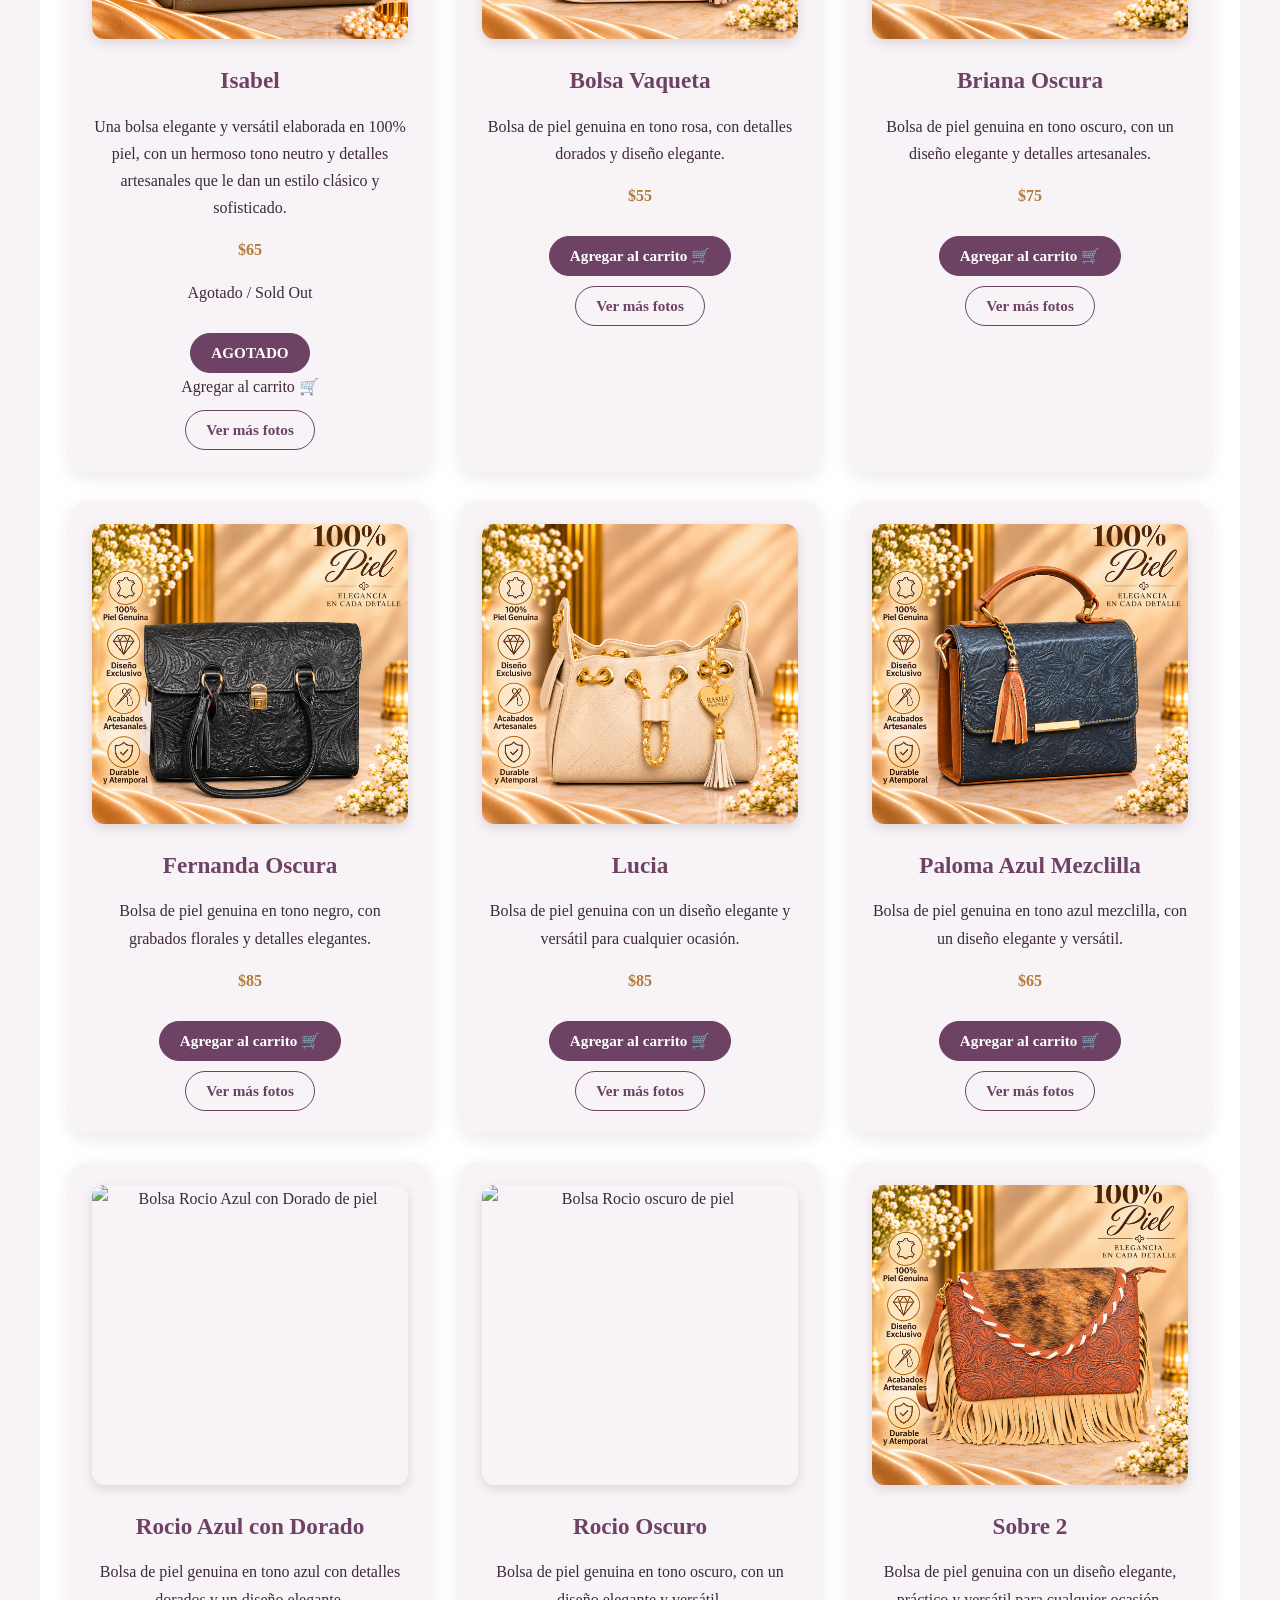
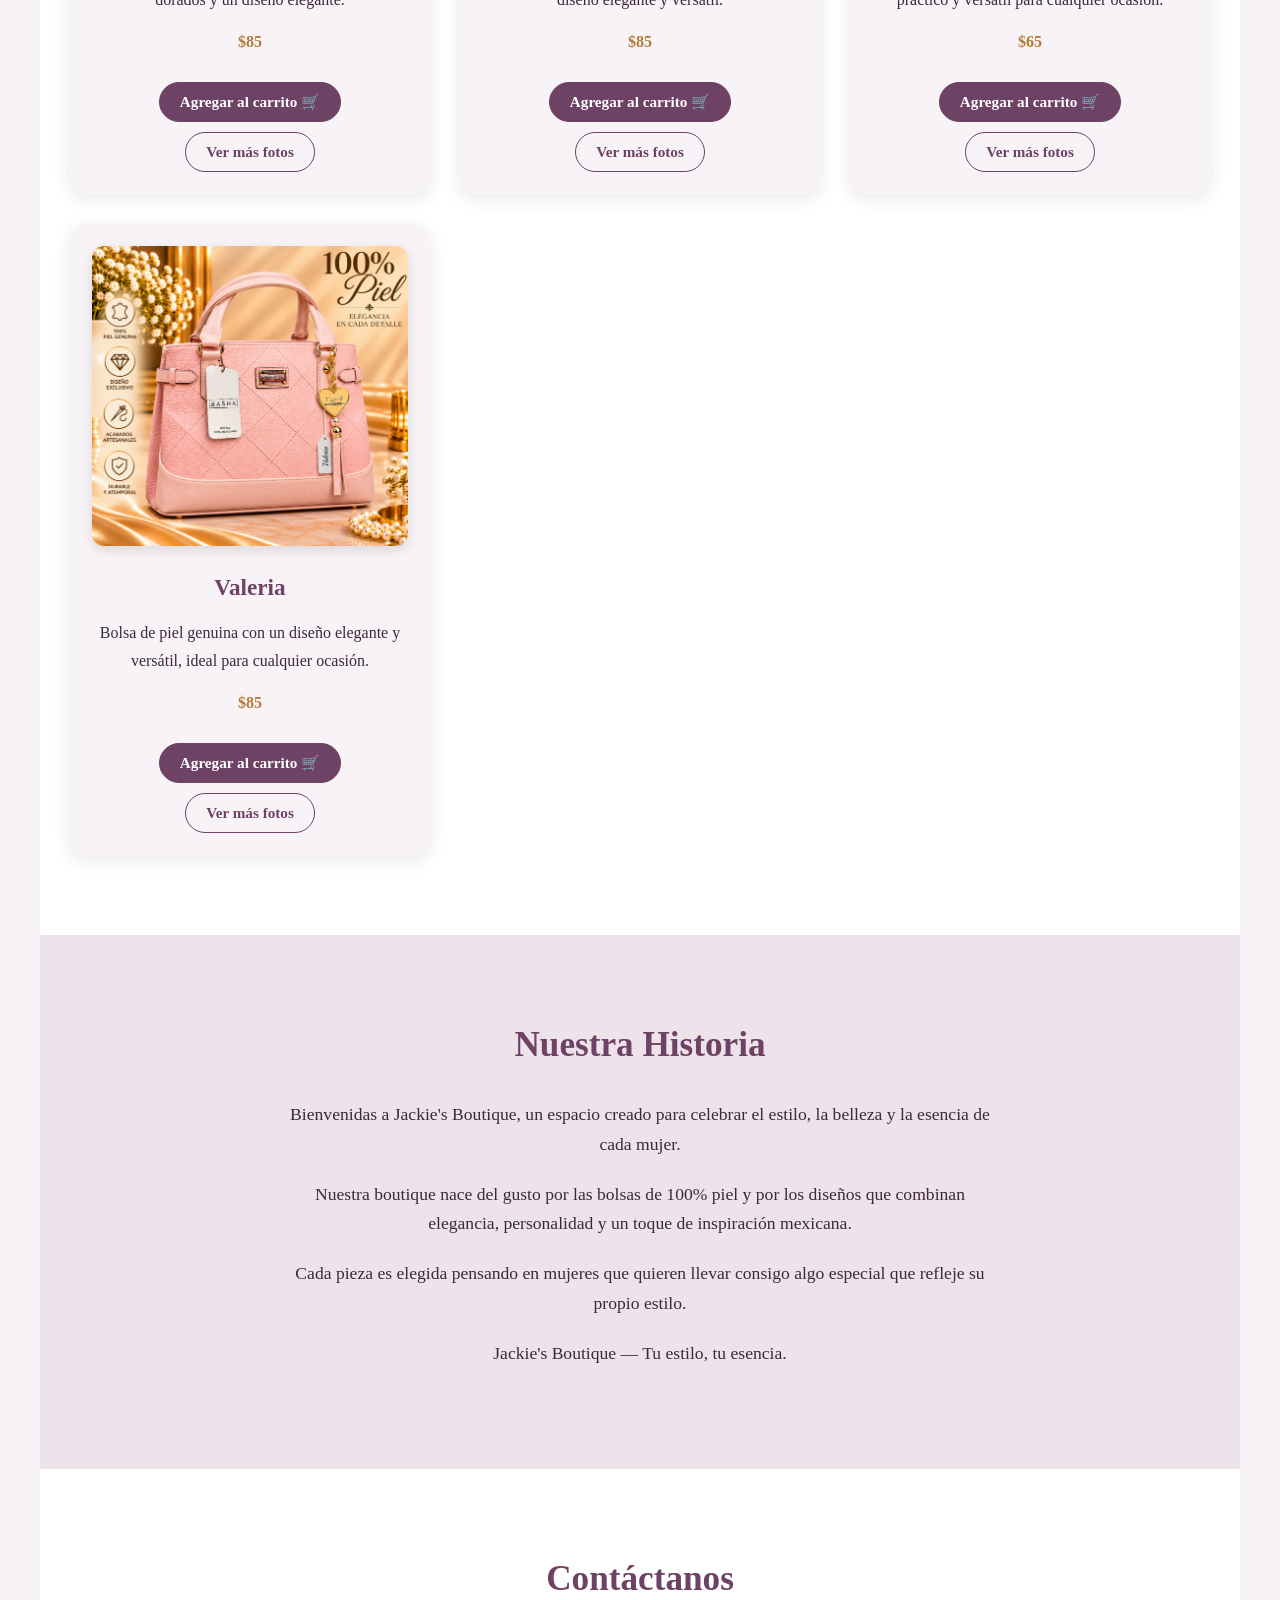
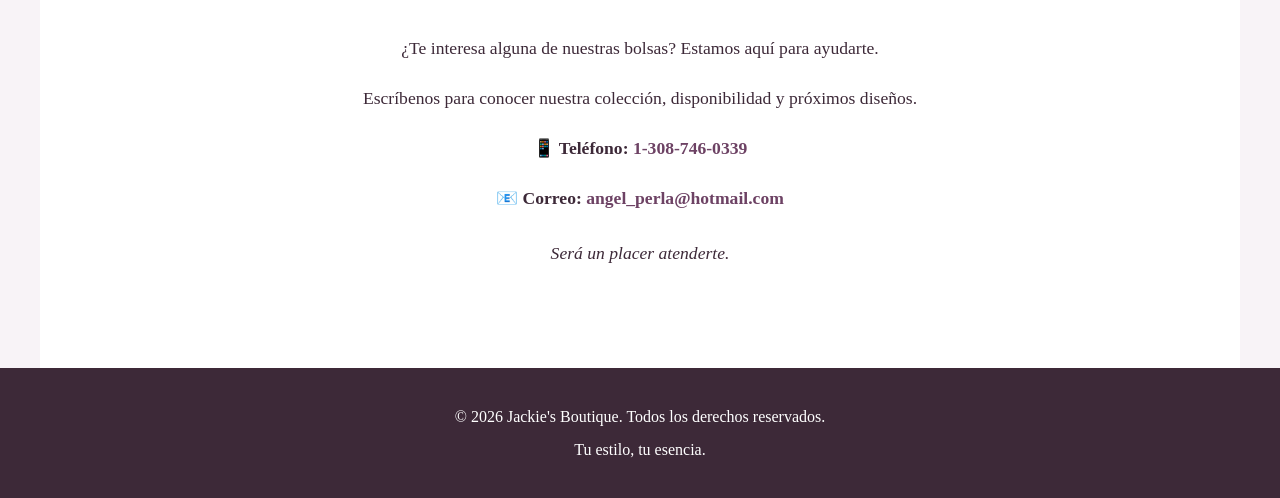
==== commit b2fdf1bb: "Mark Isabel as sold out" ====
--- a/index.html
+++ b/index.html
@@ -617,8 +617,8 @@
     </p>
 
     <p><strong>$65</strong></p>
-
-    <button onclick="agregarAlCarrito('Isabel', 65)">
+<p class="agotado">Agotado / Sold Out</p>
+<button disabled>Agotado / Sold Out</button>
         Agregar al carrito 🛒
     </button>
     <button type="button" class="ver-mas-fotos" data-galeria="Isabel">
@@ -632,8 +632,9 @@
 
   <h3>Bolsa Vaqueta</h3>
 
-  <p>Bolsa de piel genuina en tono rosa,
-     con detalles dorados y diseño elegante.</p>
+  <p class="descripcion-bolsa-vaqueta">
+  Bolsa de piel genuina en tono rosa, con detalles dorados y diseño elegante.
+</p>
 
   <p><strong>$55</strong></p>
 
@@ -654,8 +655,10 @@
 
   <h3>Briana Oscura</h3>
 
-  <p>Bolsa de piel genuina en tono oscuro,
-     con un diseño elegante y detalles artesanales.</p>
+  <p class="descripcion-briana-oscura">
+  Bolsa de piel genuina en tono oscuro,
+  con un diseño elegante y detalles artesanales.
+</p>
 
   <p><strong>$75</strong></p>
 
@@ -676,8 +679,10 @@
 
   <h3>Fernanda Oscura</h3>
 
-  <p>Bolsa de piel genuina en tono negro,
-     con grabados florales y detalles elegantes.</p>
+  <p class="descripcion-fernanda-oscura">
+  Bolsa de piel genuina en tono negro,
+  con grabados florales y detalles elegantes.
+</p>
 
   <p><strong>$85</strong></p>
 
@@ -697,8 +702,10 @@
 
   <h3>Lucia</h3>
 
-  <p>Bolsa de piel genuina con un diseño elegante
-     y versátil para cualquier ocasión.</p>
+  <p class="descripcion-lucia">
+  Bolsa de piel genuina con un diseño elegante
+  y versátil para cualquier ocasión.
+</p>
 
   <p><strong>$85</strong></p>
 
@@ -718,8 +725,10 @@
 
   <h3>Paloma Azul Mezclilla</h3>
 
-  <p>Bolsa de piel genuina en tono azul mezclilla,
-     con un diseño elegante y versátil.</p>
+  <p class="descripcion-paloma-azul-mezclilla">
+  Bolsa de piel genuina en tono azul mezclilla,
+  con un diseño elegante y versátil.
+</p>
 
   <p><strong>$65</strong></p>
 
@@ -740,8 +749,10 @@
 
   <h3>Rocio Azul con Dorado</h3>
 
-  <p>Bolsa de piel genuina en tono azul con
-     detalles dorados y un diseño elegante.</p>
+  <p class="descripcion-rocio-azul-dorado">
+  Bolsa de piel genuina en tono azul con
+  detalles dorados y un diseño elegante.
+</p>
 
   <p><strong>$85</strong></p>
 
@@ -762,8 +773,10 @@
 
   <h3>Rocio Oscuro</h3>
 
-  <p>Bolsa de piel genuina en tono oscuro,
-     con un diseño elegante y versátil.</p>
+  <p class="descripcion-rocio-oscuro">
+  Bolsa de piel genuina en tono oscuro,
+  con un diseño elegante y versátil.
+</p>
 
   <p><strong>$85</strong></p>
 
@@ -784,8 +797,10 @@
 
   <h3>Sobre 2</h3>
 
-  <p>Bolsa de piel genuina con un diseño elegante,
-     práctico y versátil para cualquier ocasión.</p>
+  <p class="descripcion-sobre-2">
+  Bolsa de piel genuina con un diseño elegante,
+  práctico y versátil para cualquier ocasión.
+</p>
 
   <p><strong>$65</strong></p>
 
@@ -806,8 +821,10 @@
 
   <h3>Valeria</h3>
 
-  <p>Bolsa de piel genuina con un diseño elegante
-     y versátil, ideal para cualquier ocasión.</p>
+  <p class="descripcion-valeria">
+  Bolsa de piel genuina con un diseño elegante
+  y versátil, ideal para cualquier ocasión.
+</p>
 
   <p><strong>$85</strong></p>
 
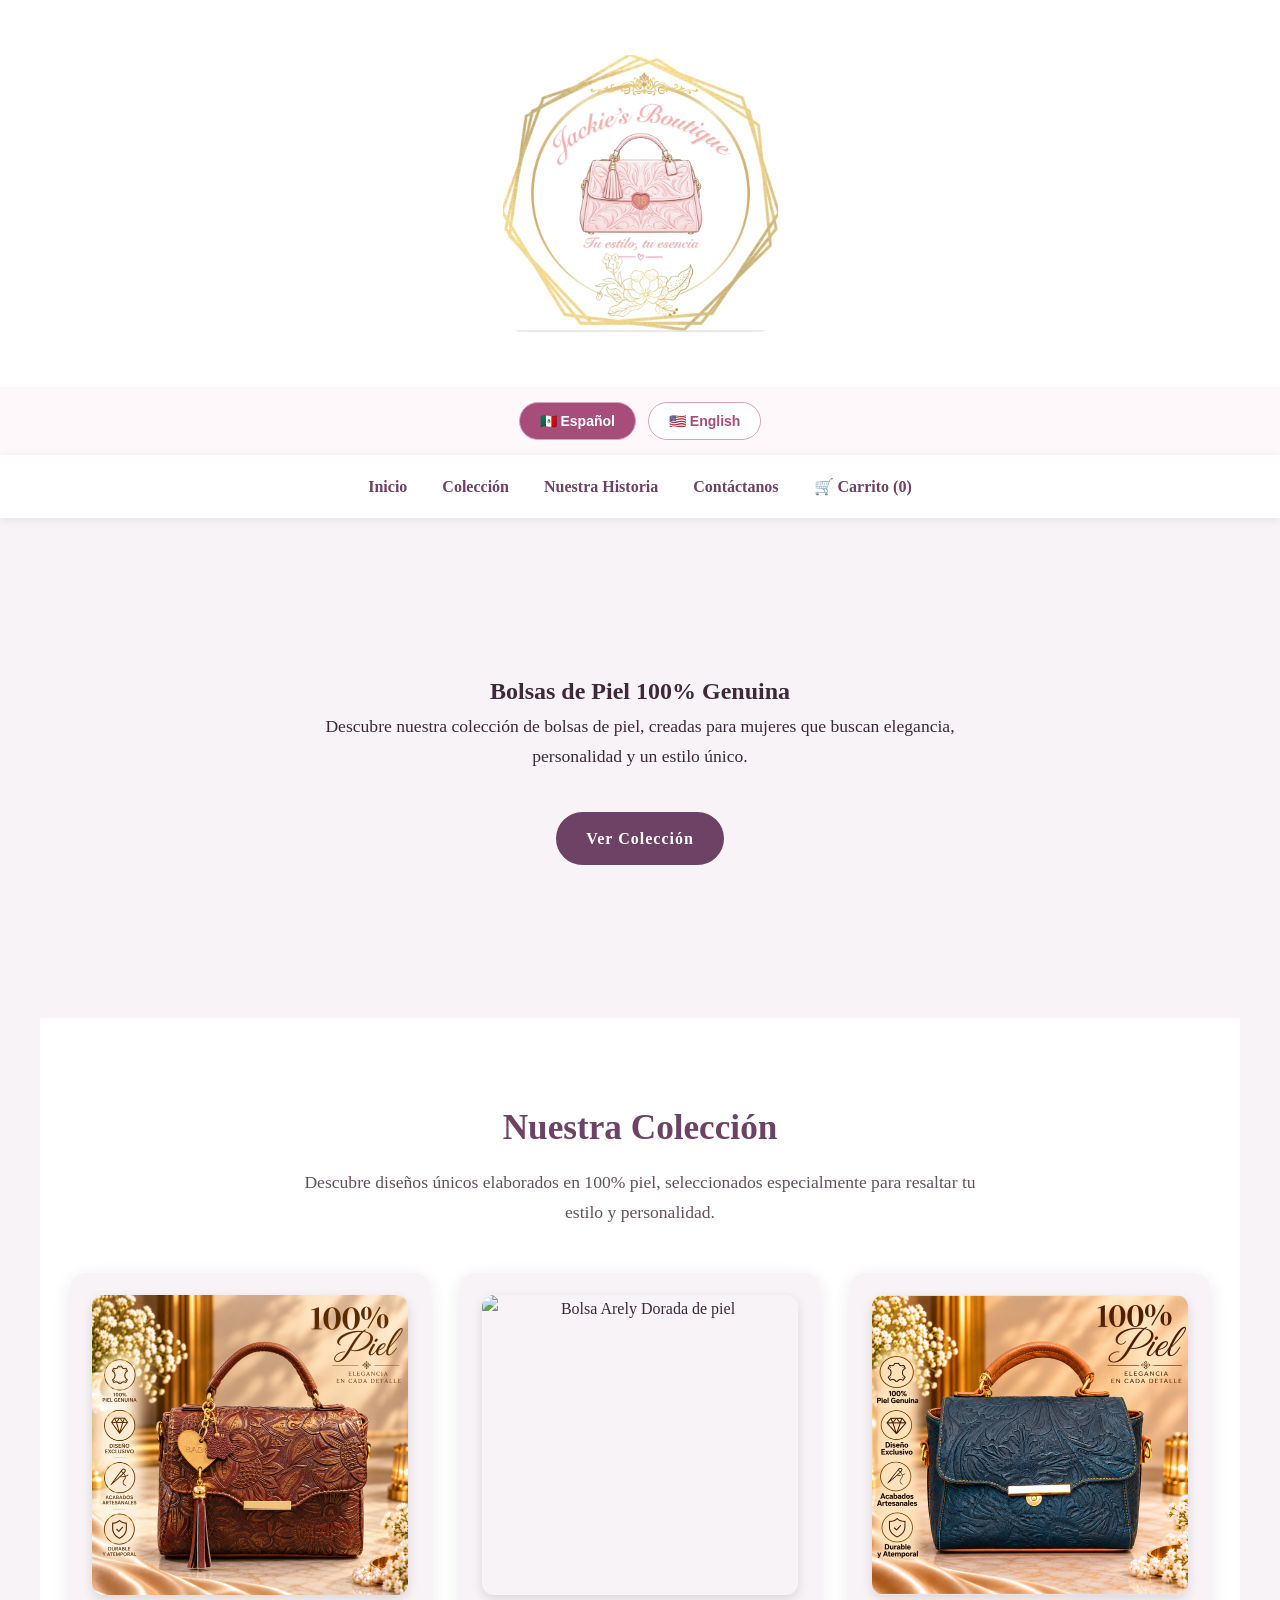
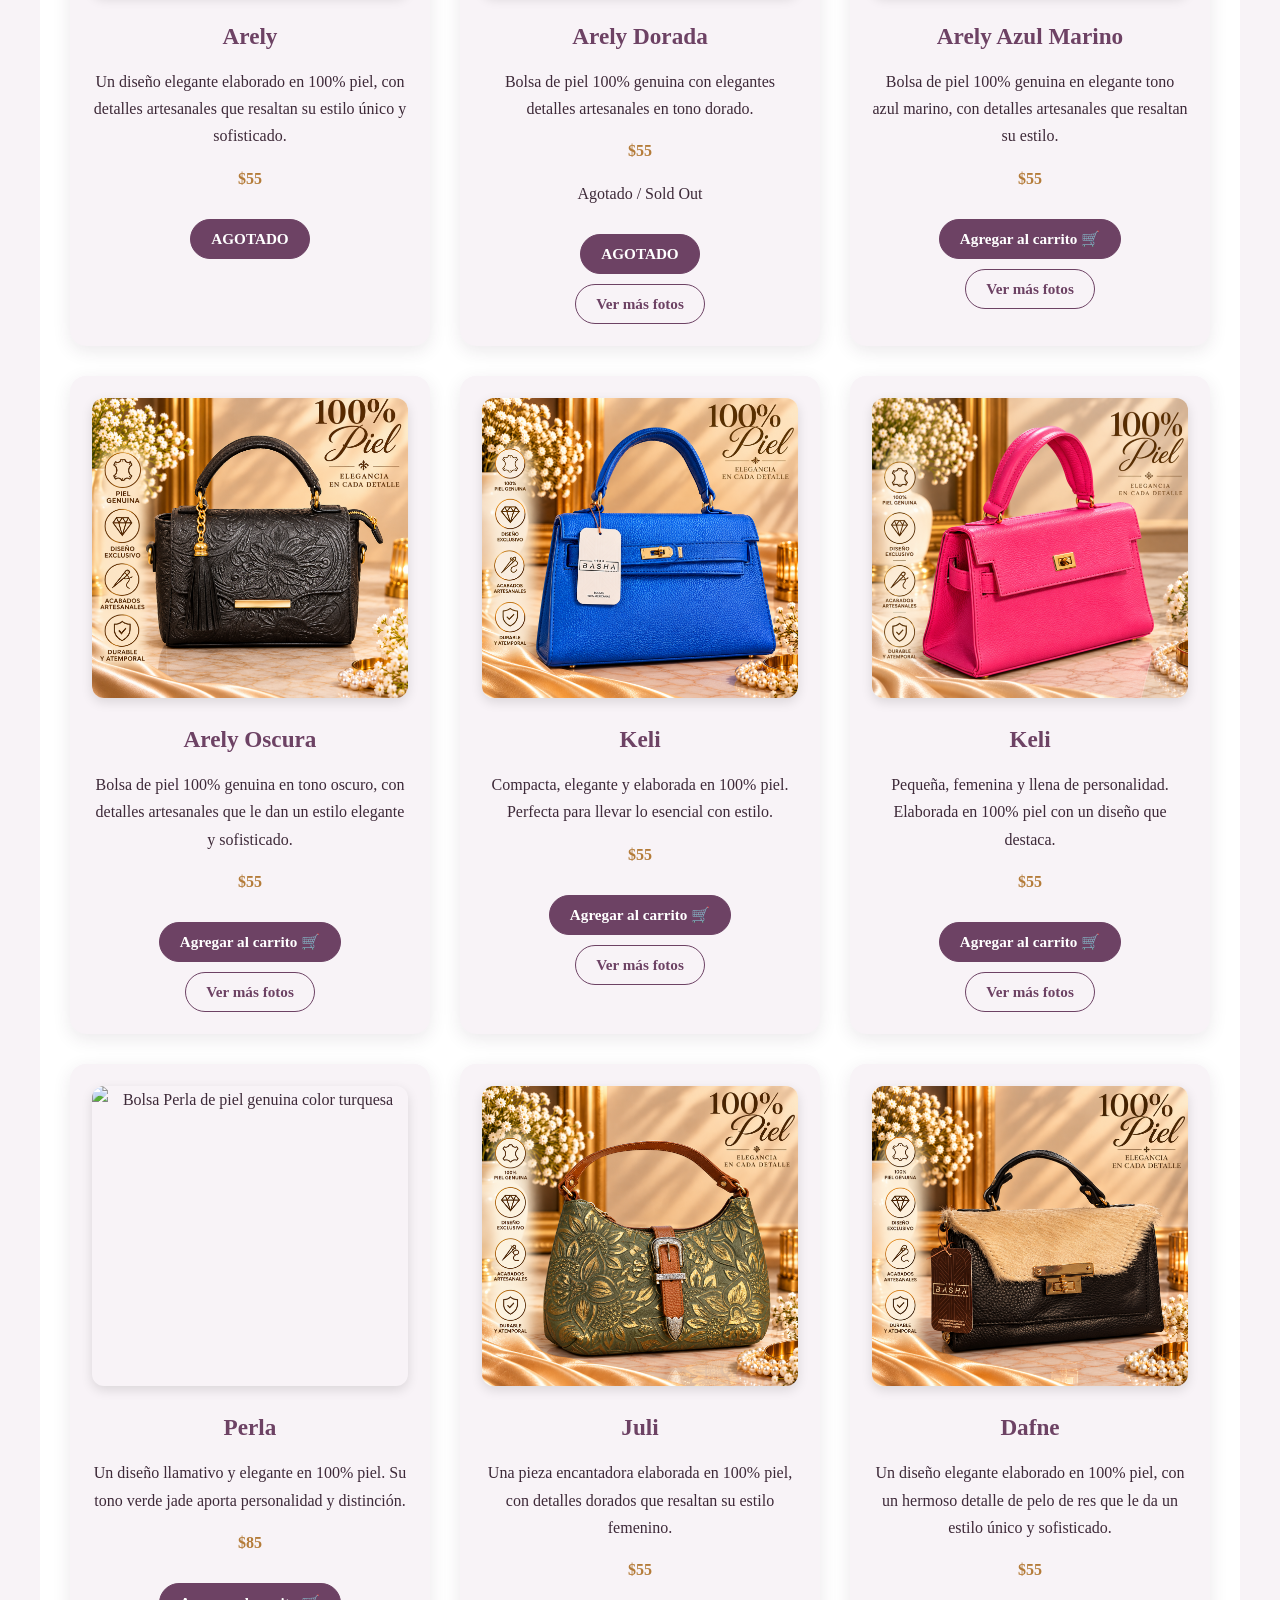
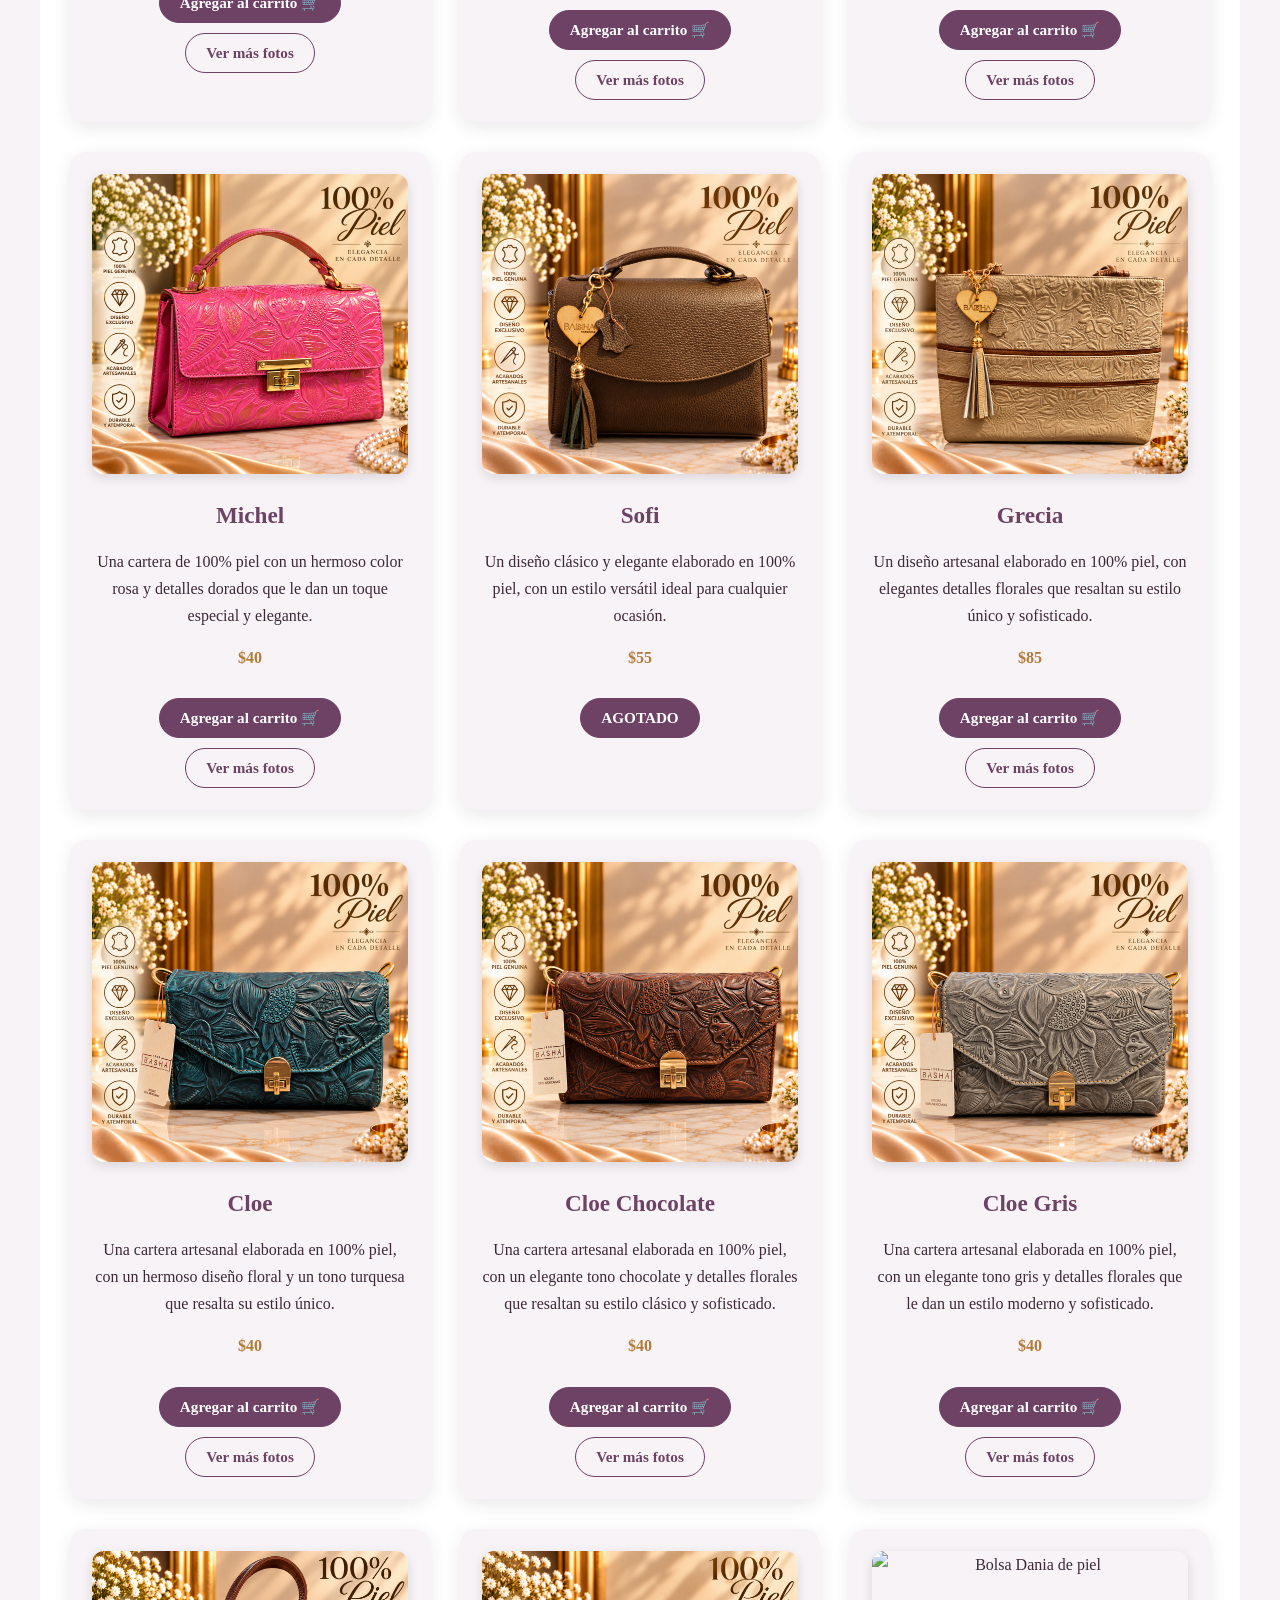
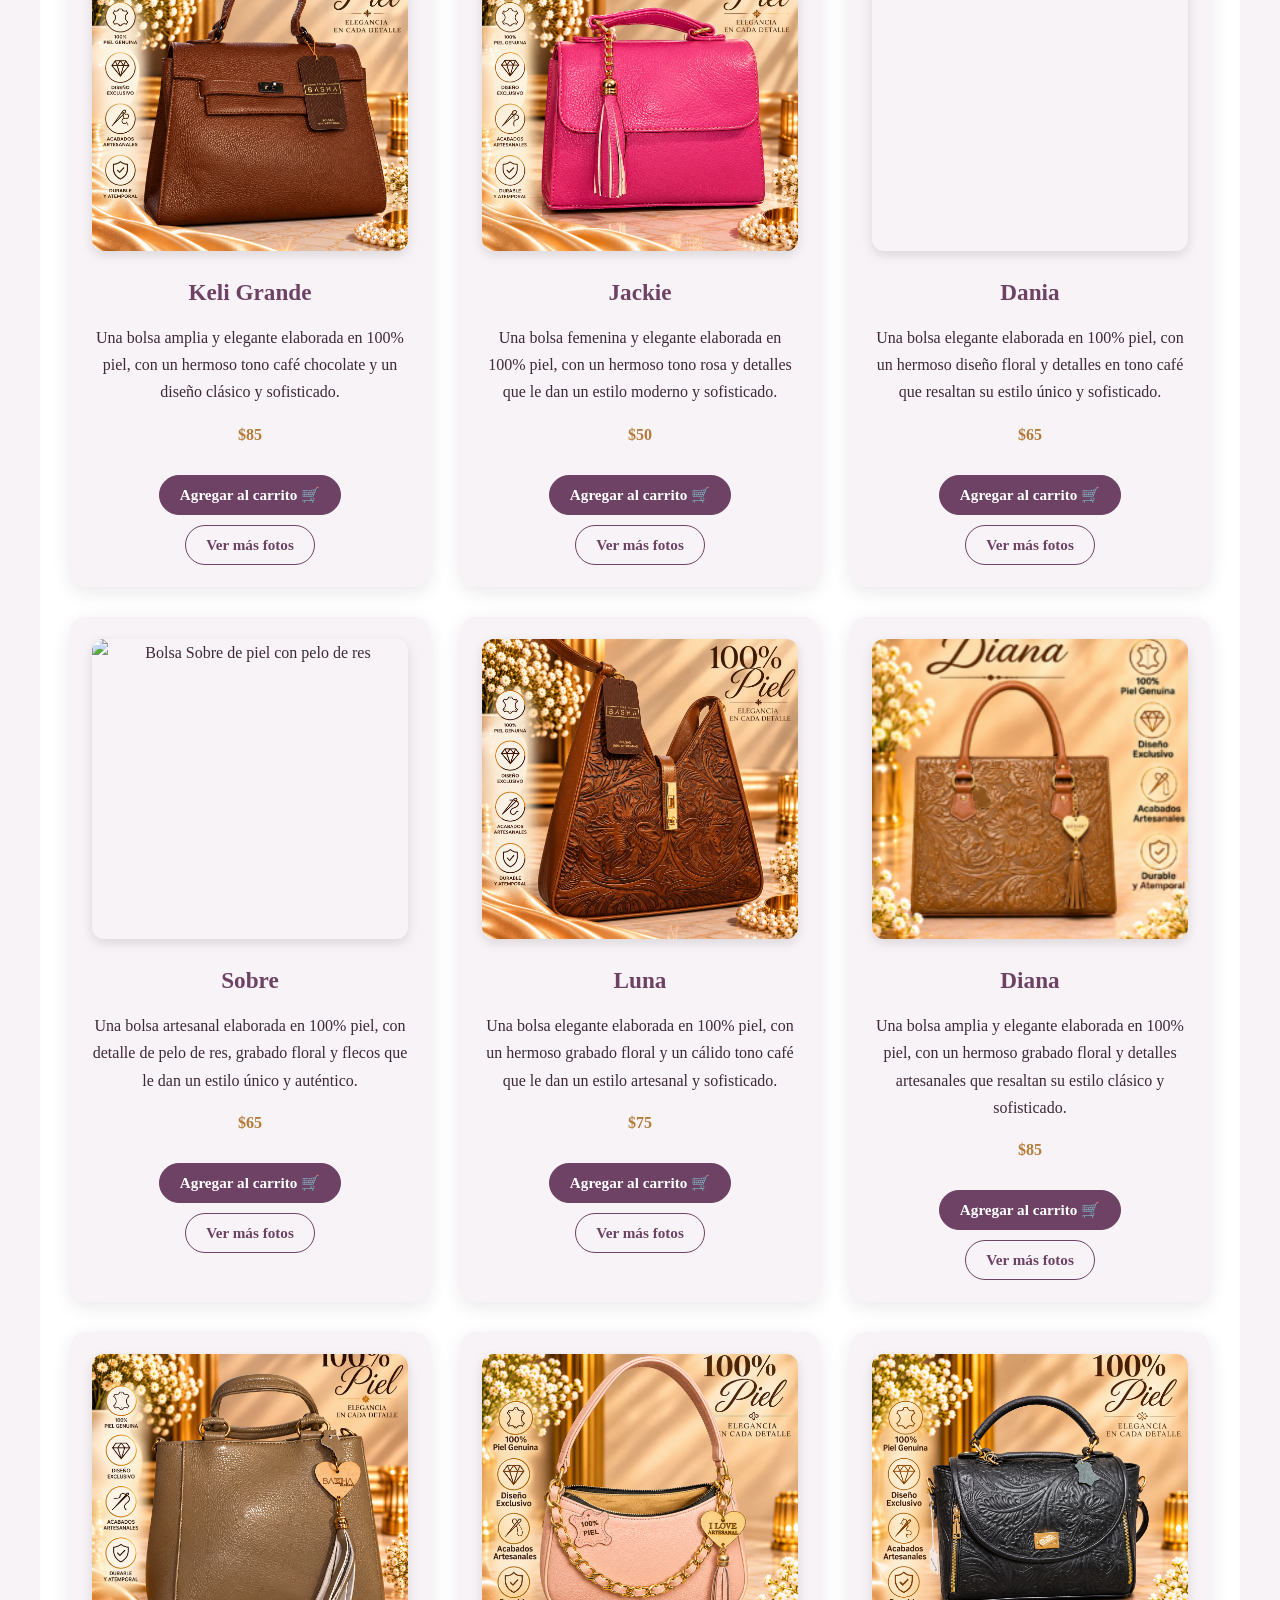
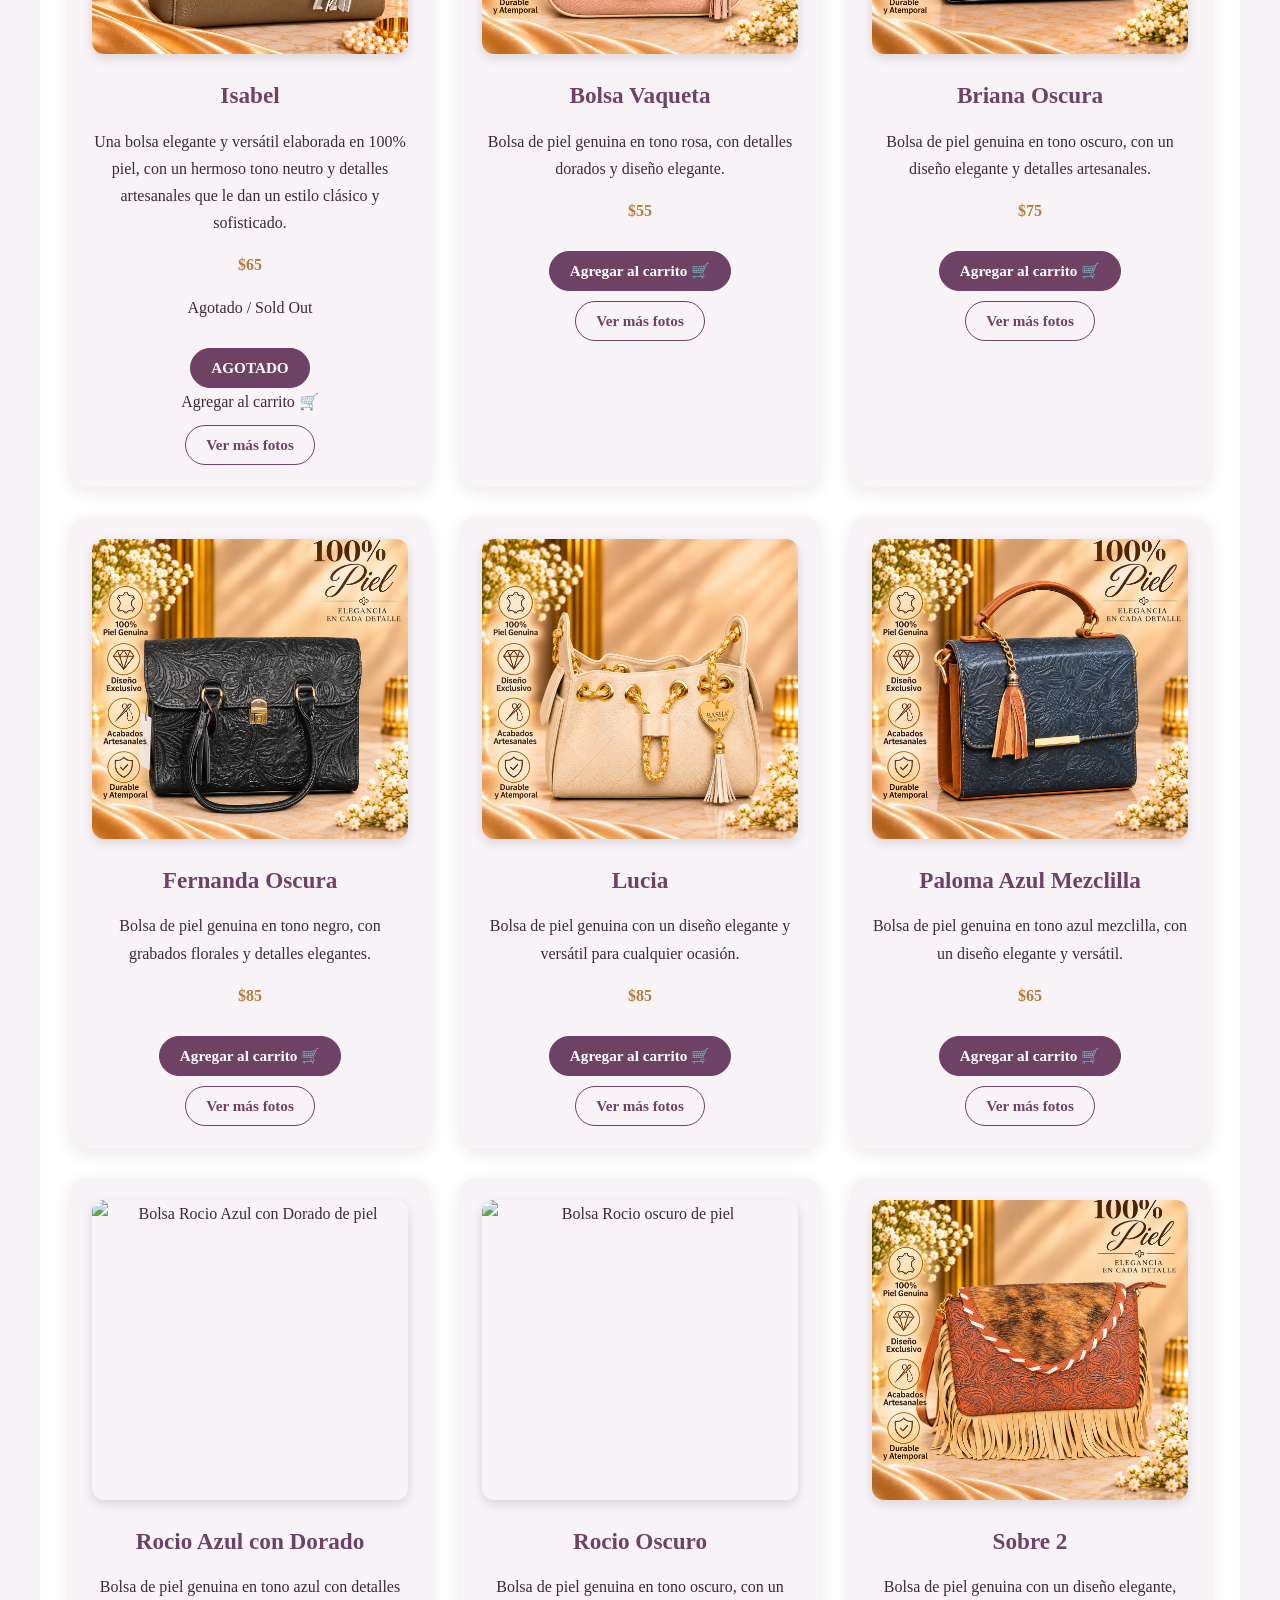
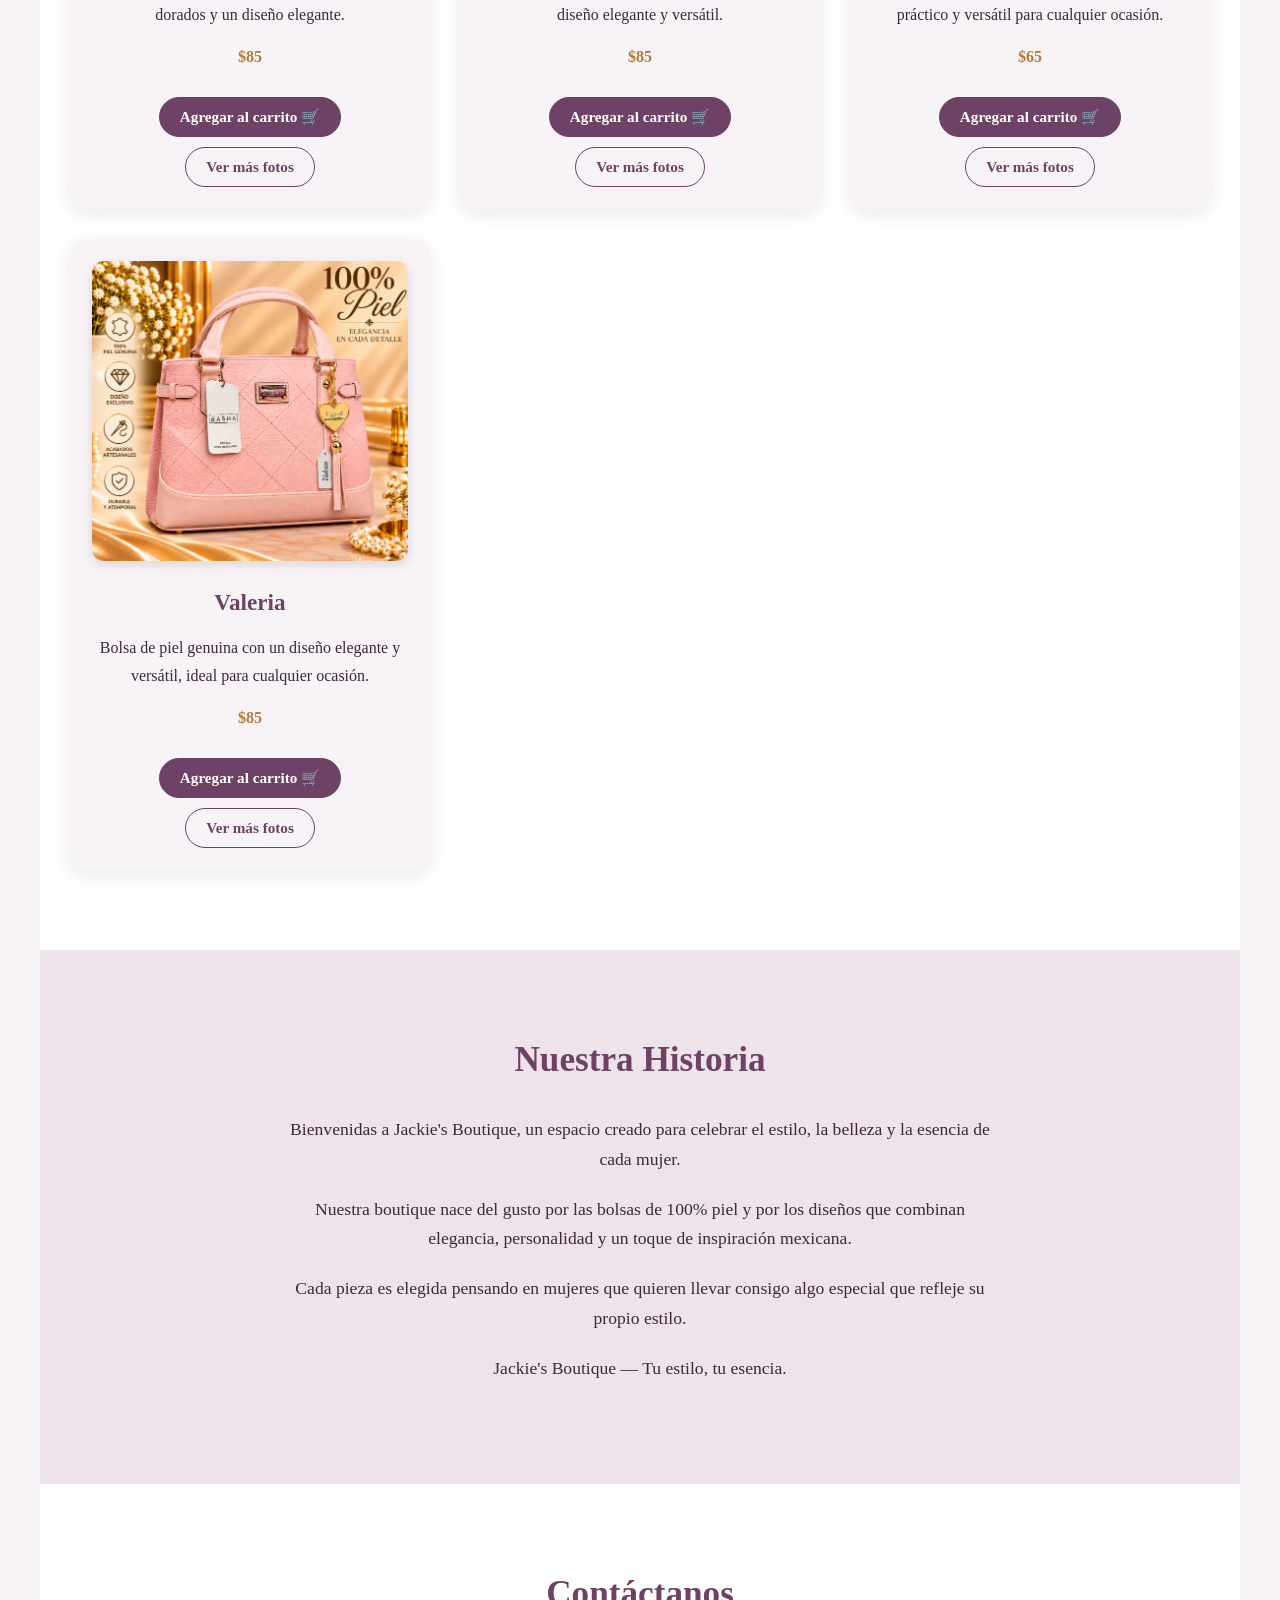
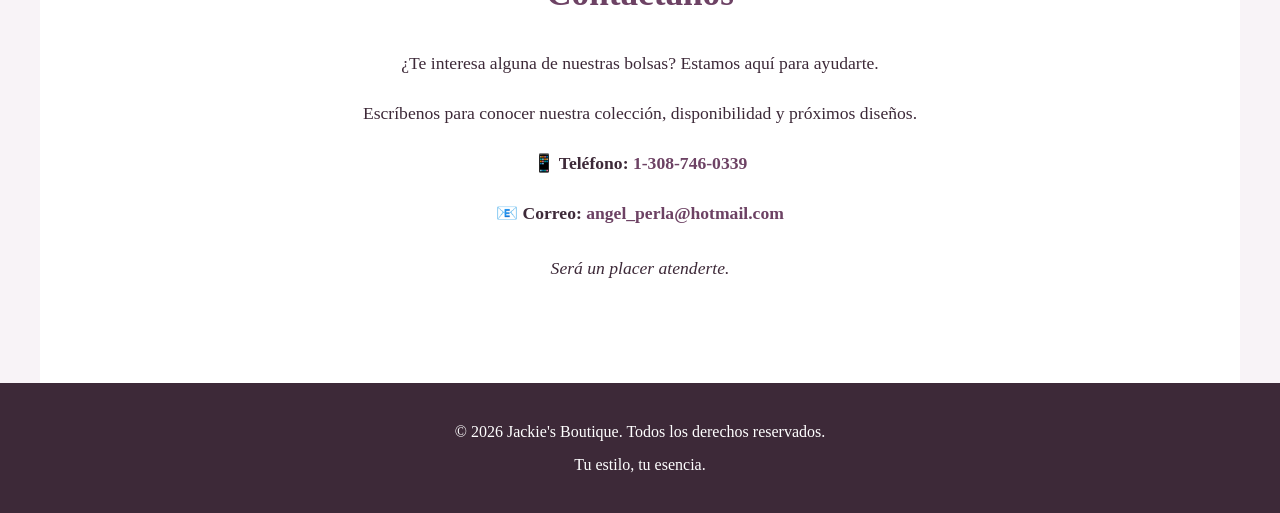
==== commit 51b177ce: "Mark Arely Dorada as sold out" ====
--- a/index.html
+++ b/index.html
@@ -179,8 +179,8 @@
   <p><strong>$55</strong></p>
 
 
-<button onclick="agregarAlCarrito('Arely Dorada', 55)">
-  Agregar al carrito 🛒
+<p class="agotado">Agotado / Sold Out</p>
+<button disabled>Agotado / Sold Out</button>
 </button>
 
 <button type="button" class="ver-mas-fotos" data-galeria="Arely Dorada">
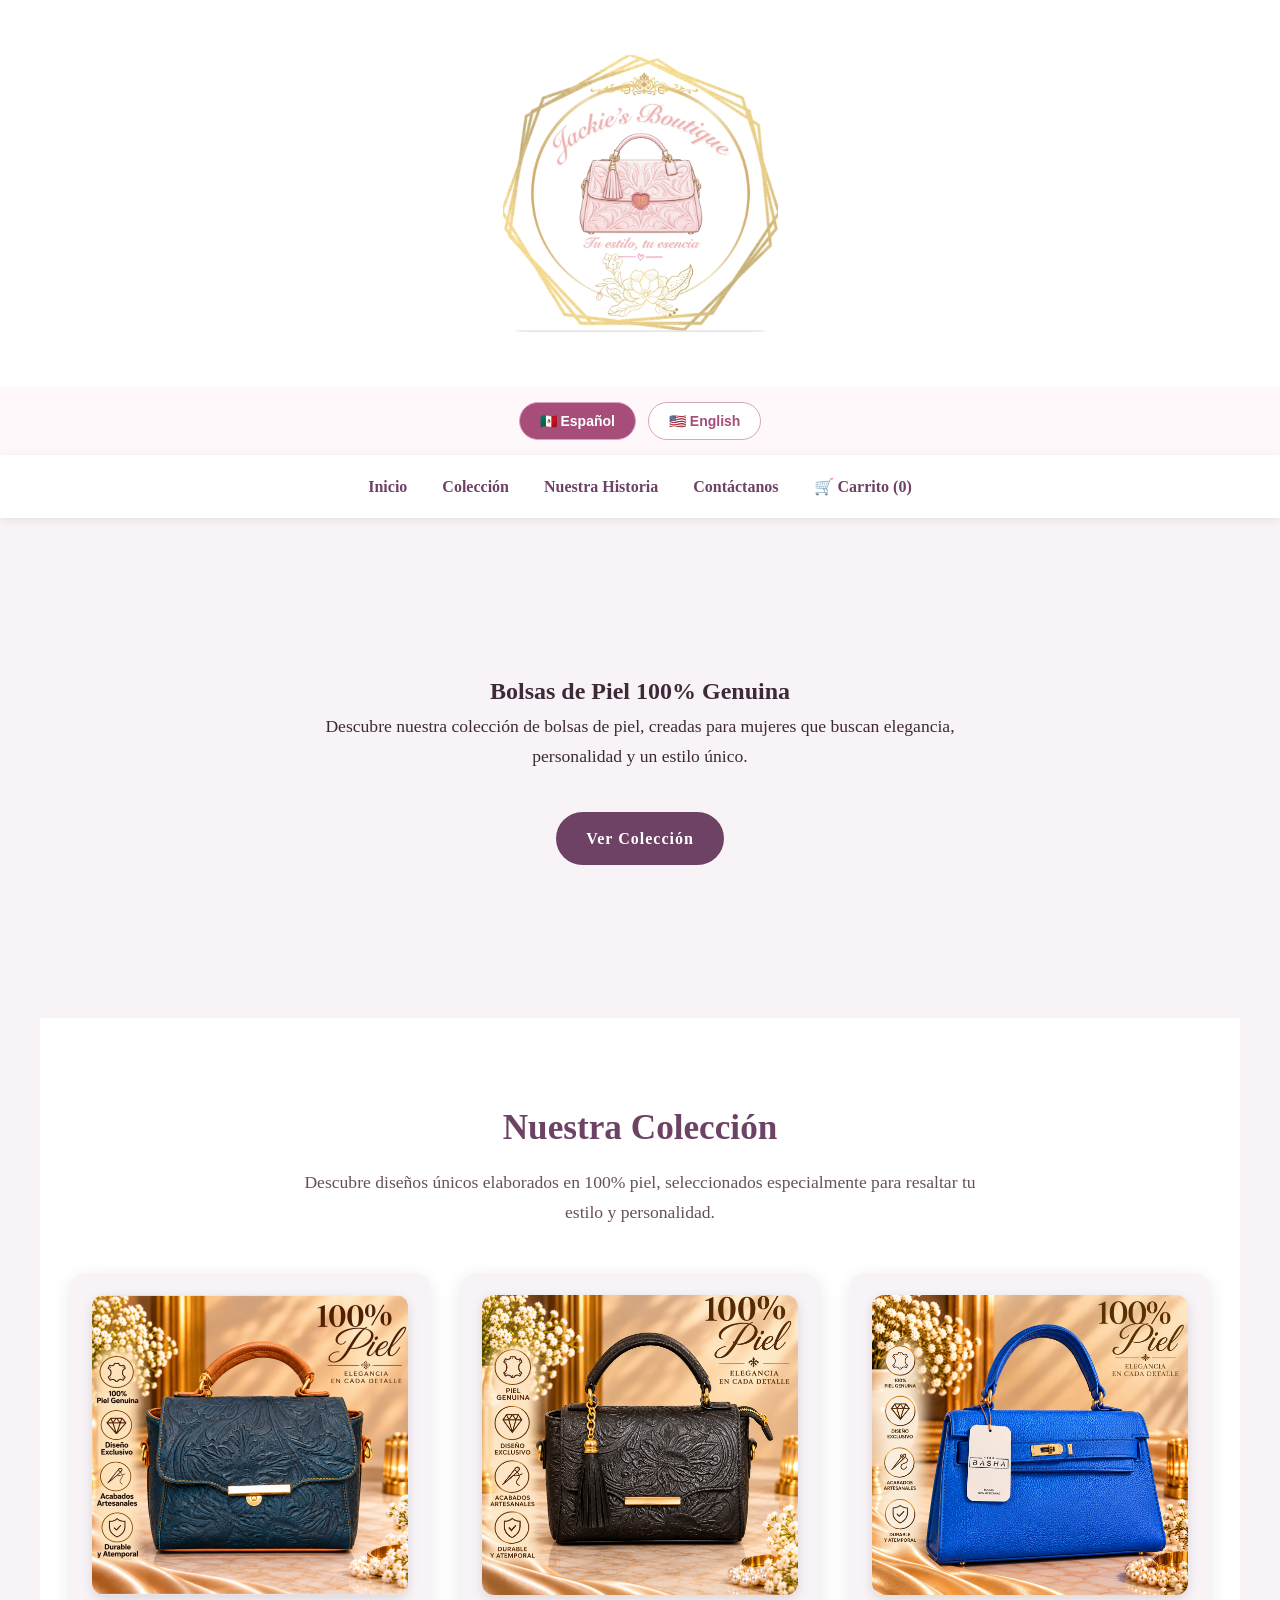
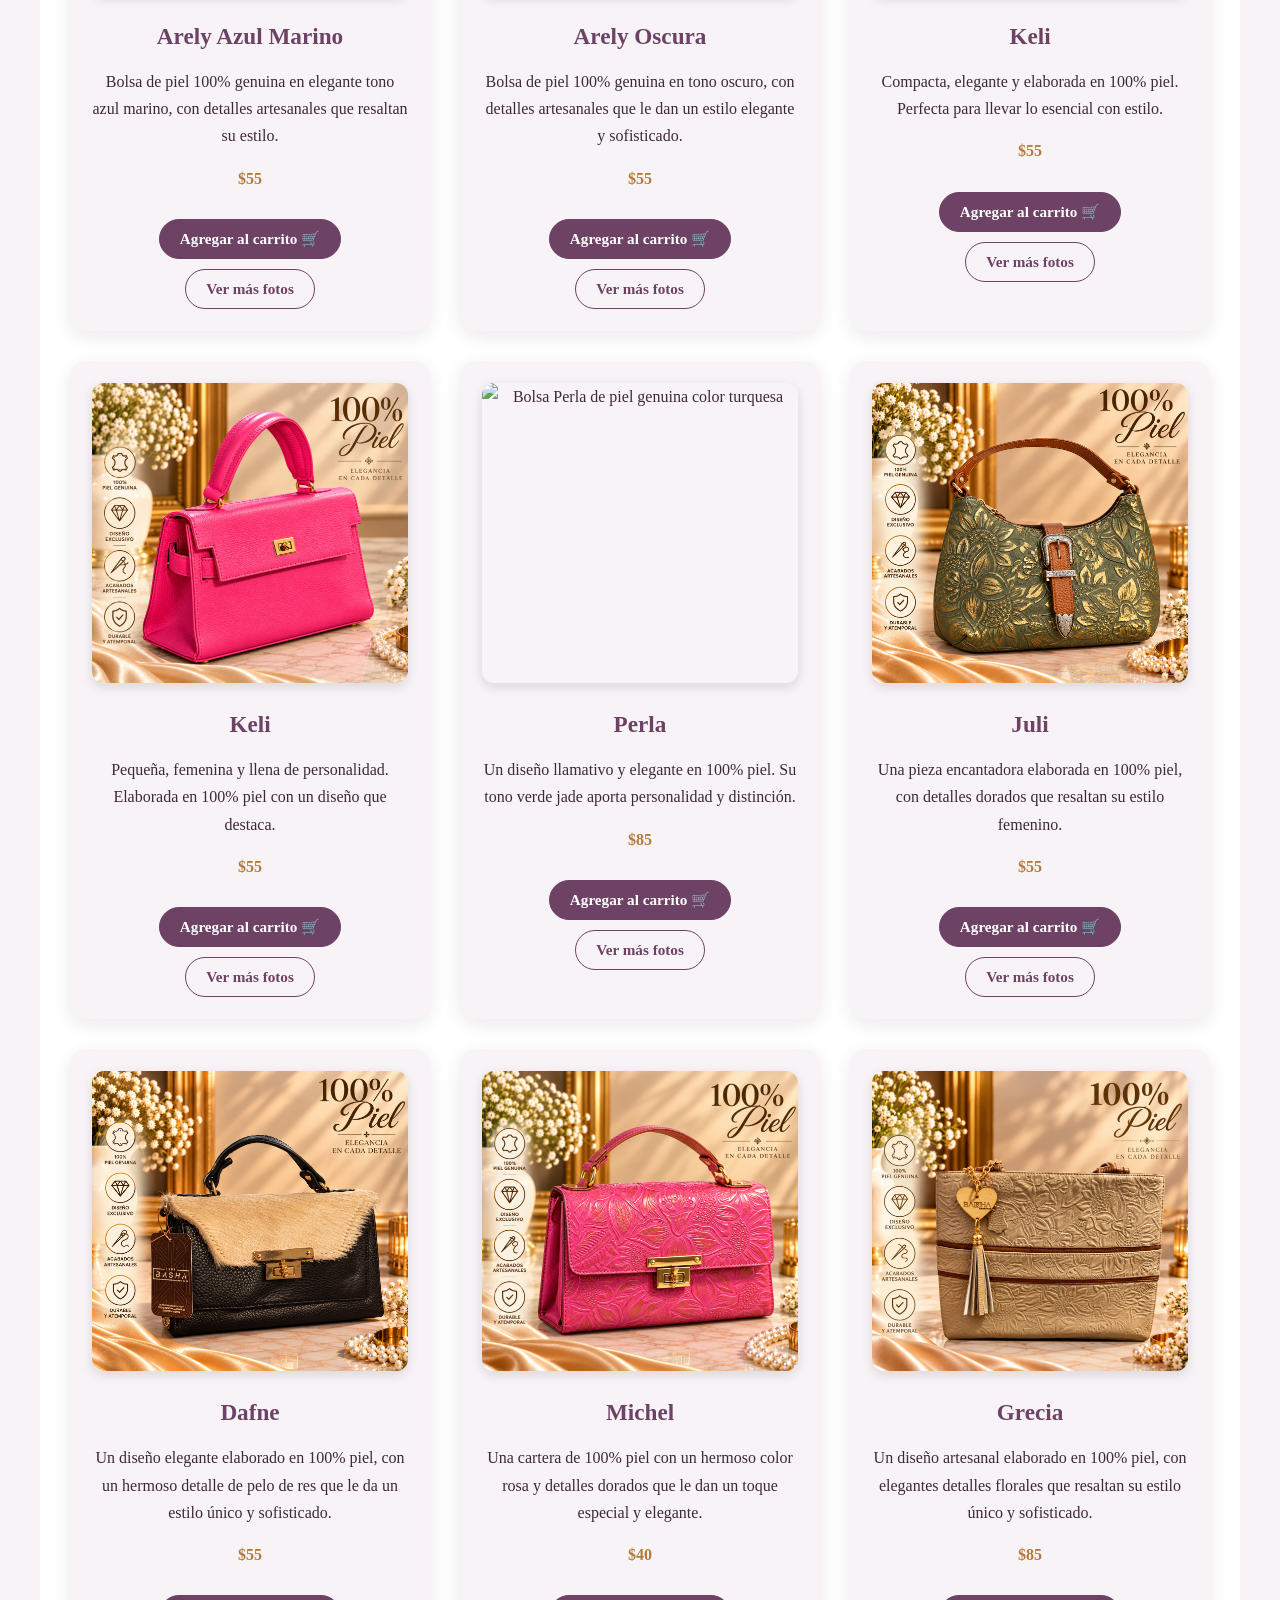
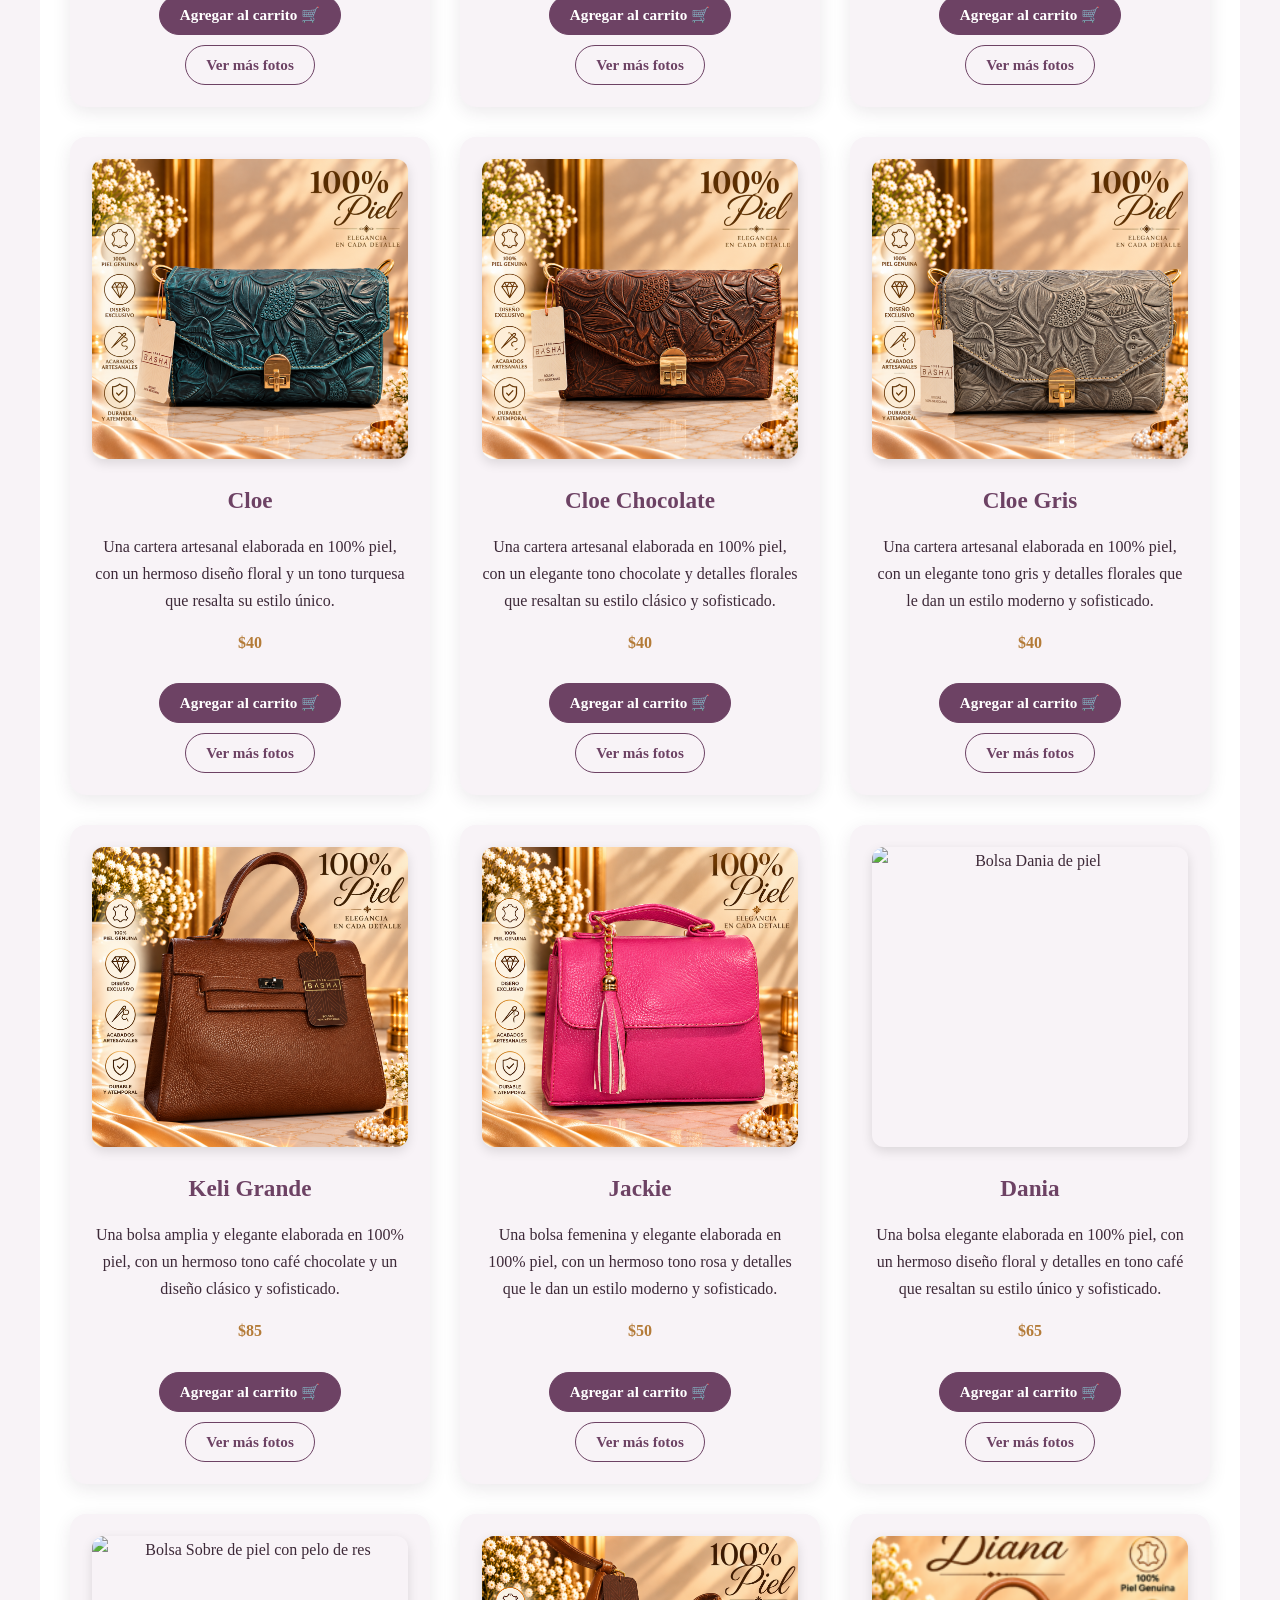
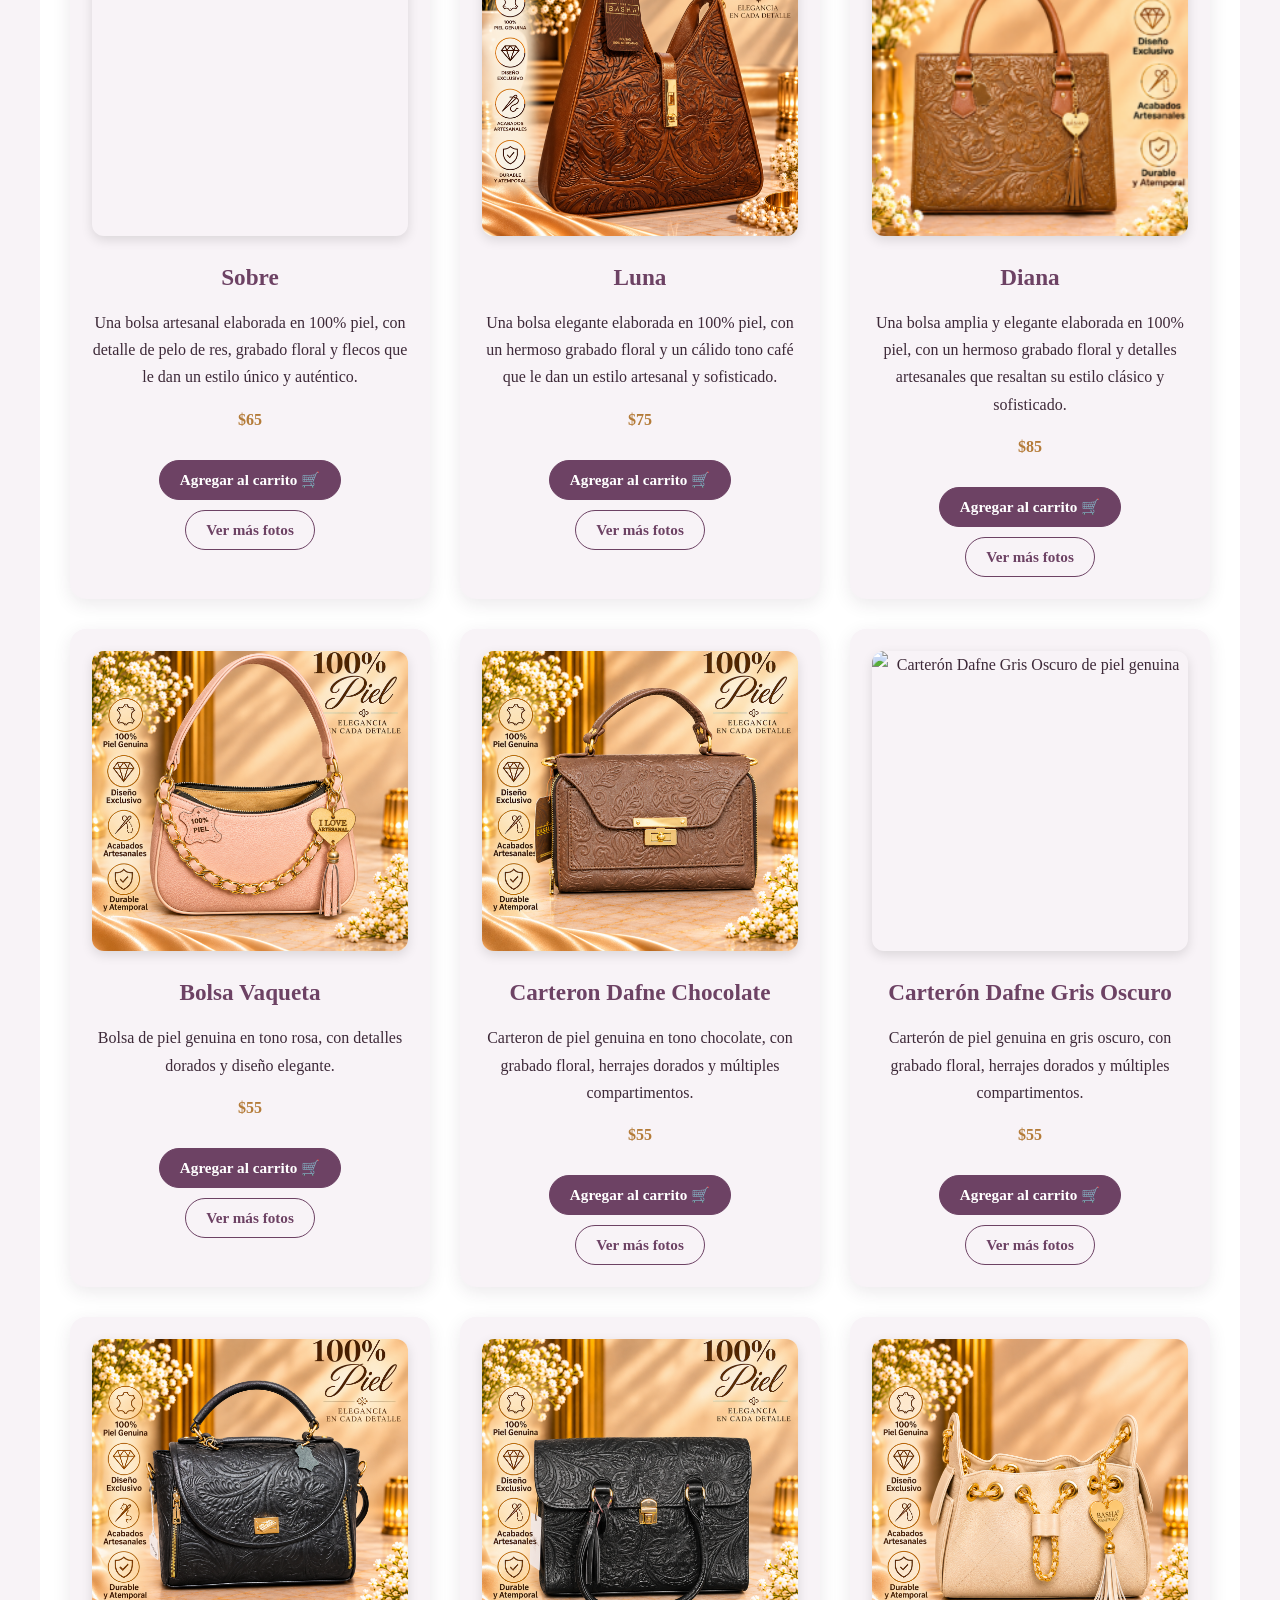
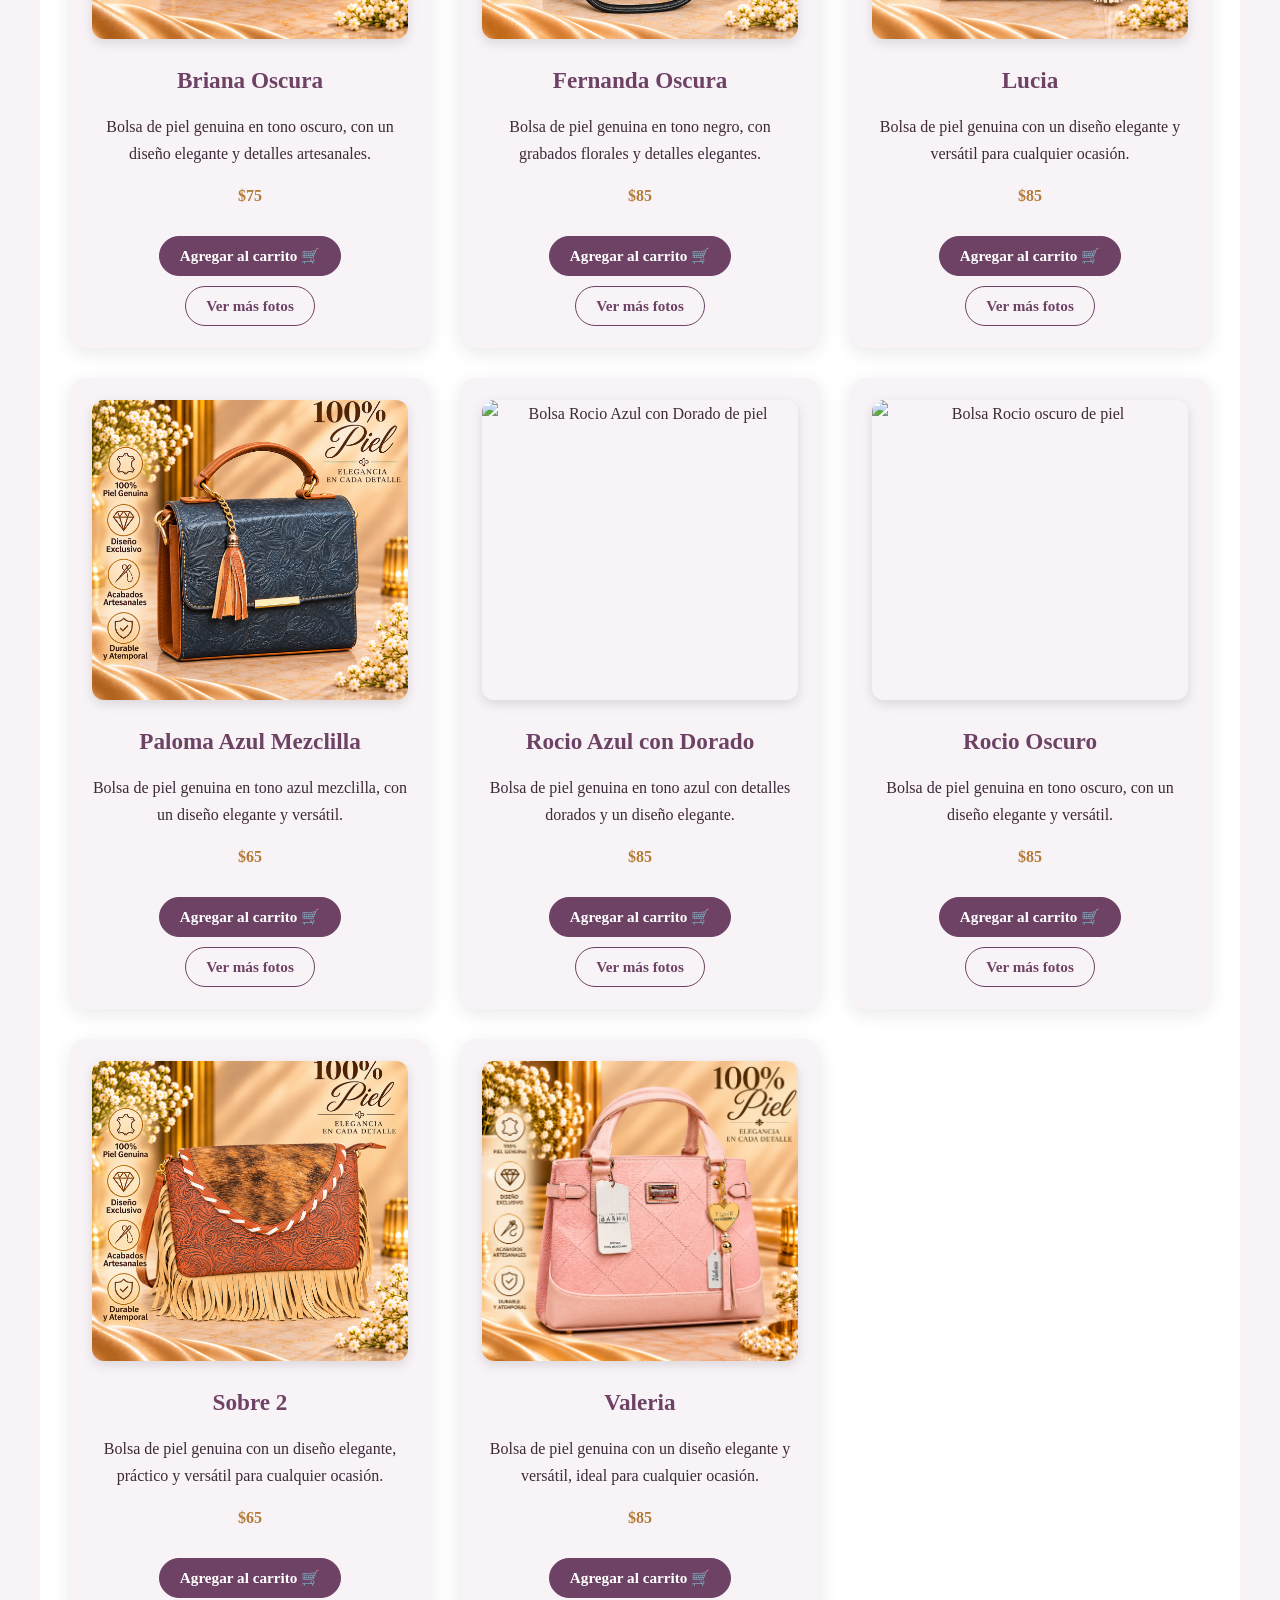
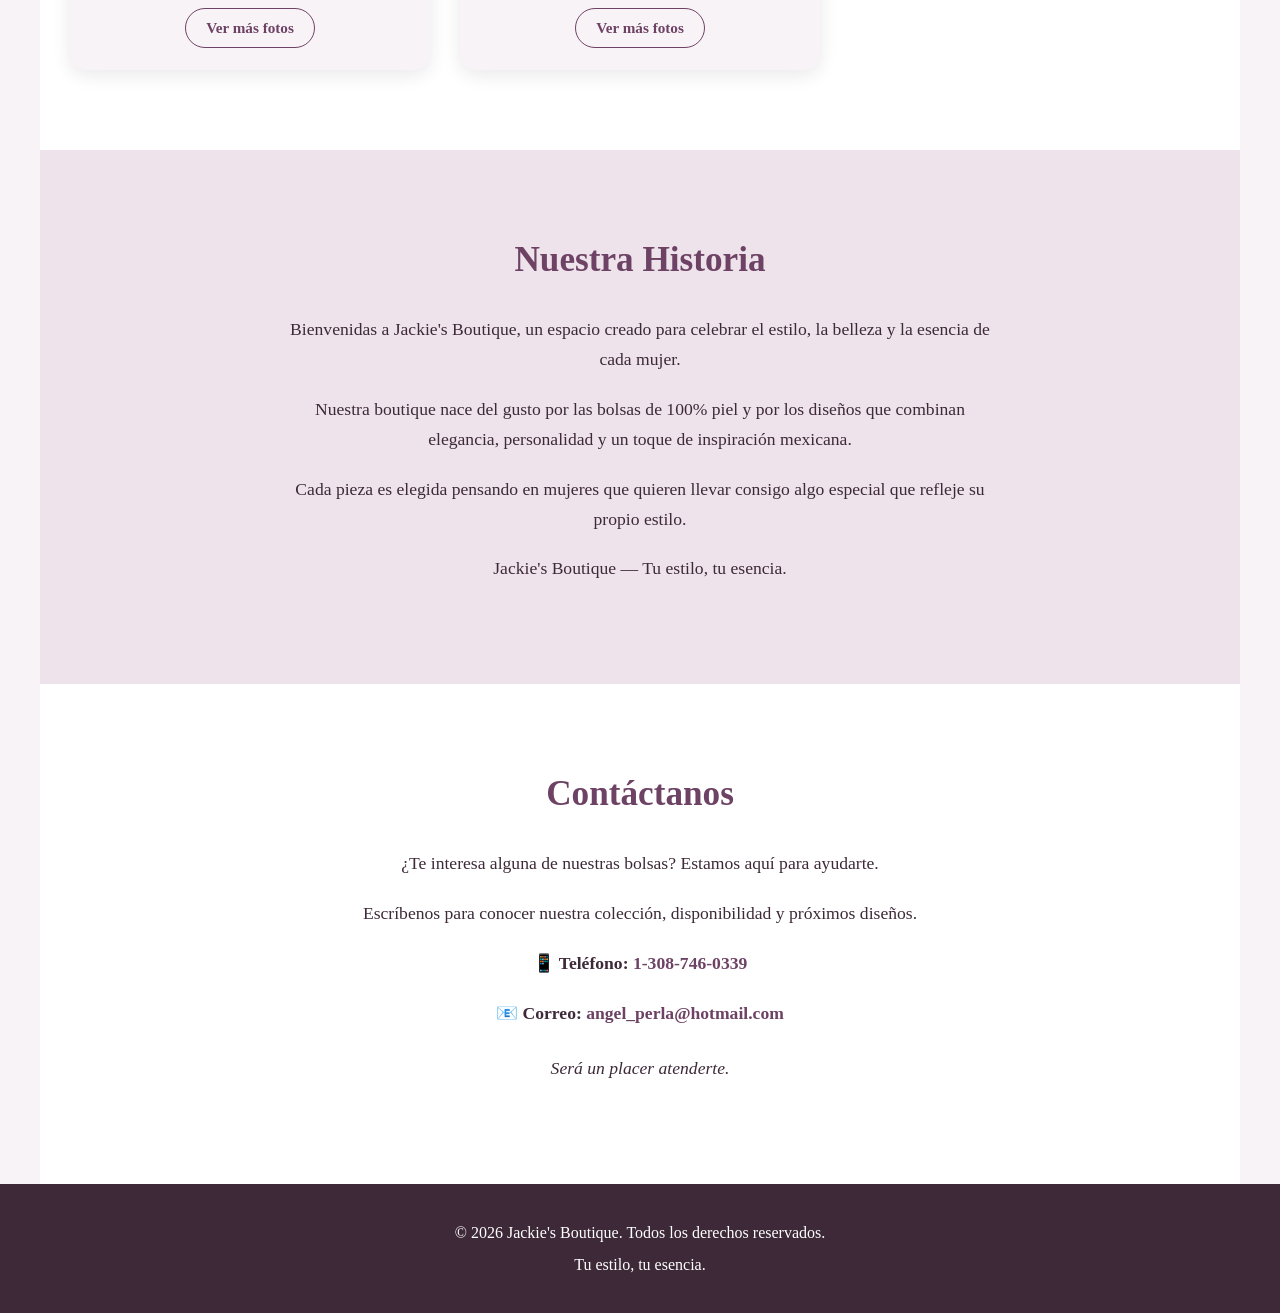
==== commit 43ddc468: "Update boutique galleries, bilingual checkout and USPS shipping" ====
--- a/index.html
+++ b/index.html
@@ -69,6 +69,19 @@
     <div id="lista-carrito">
         <p>Tu carrito está vacío.</p>
     </div>
+   
+<!-- CÓDIGO POSTAL Y ENVÍO -->
+<div id="seccion-envio">
+  <label for="zip-code">ZIP Code / Código postal:</label>
+  <input type="text" id="zip-code"
+         maxlength="5"
+         inputmode="numeric"
+         placeholder="Ej. 68850">
+
+  <p id="costo-envio">
+    Ingresa tu ZIP Code para calcular el envío.
+  </p>
+</div>
 
     <p>
         <strong>Total: $<span id="total-carrito">0</span></strong>
@@ -82,7 +95,7 @@
 
     <p>
         Total de tu pedido:
-        <strong>$<span id="checkout-total">0</span></strong>
+        <strong><span id="checkout-total">$0.00</span></strong>
     </p>
 
     <p>Selecciona tu método de pago:</p>
@@ -145,7 +158,7 @@
 
             <div class="productos">
 
-               <article>
+               <article style="display: none;">
     <img src="images/Arely.png"
          alt="Bolsa Arely de piel">
 
@@ -165,7 +178,7 @@
 </article>
 
 
-<article>
+<article style="display: none;">
   <img src="images/Arely Dorada.png"
      alt="Bolsa Arely Dorada de piel">
 
@@ -376,7 +389,7 @@
                     <button type="button" class="ver-mas-fotos" data-galeria="Michel" onclick="abrirGaleria(this)">Ver más fotos</button>
 </article>
 
-                <article>
+                <article style="display: none;">
     <img src="images/Sofi.png"
          alt="Bolsa Sofi de piel">
 
@@ -604,7 +617,7 @@
     <button type="button" class="ver-mas-fotos" data-galeria="Diana" onclick="abrirGaleria(this)">Ver más fotos</button>
 </article>
 
-<article>
+<article style="display: none;">
     <img src="images/Isabel.png"
          alt="Bolsa Isabel de piel">
 
@@ -645,6 +658,57 @@
   <button type="button"
           class="ver-mas-fotos"
           data-galeria="Bolsa Vaqueta">
+    Ver más fotos
+  </button>
+</article>
+
+<article>
+  <img src="images/Carteron Dafne Chocolate.png"
+     alt="Carteron Dafne Chocolate de piel genuina">
+
+  <h3>Carteron Dafne Chocolate</h3>
+
+  <p class="descripcion-dafne-chocolate">
+    Carteron de piel genuina en tono chocolate,
+    con grabado floral, herrajes dorados y
+    múltiples compartimentos.
+  </p>
+
+  <p><strong>$55</strong></p>
+
+  <button onclick="agregarAlCarrito('Carteron Dafne Chocolate', 55)">
+    Agregar al carrito 🛒
+  </button>
+
+  <button type="button"
+          class="ver-mas-fotos"
+          data-galeria="Carteron Dafne Chocolate"
+    Ver más fotos
+  </button>
+</article>
+
+
+<article>
+    <img src="images/Carteron Dafne Gris Oscuro.png"
+     alt="Carterón Dafne Gris Oscuro de piel genuina">
+
+  <h3>Carterón Dafne Gris Oscuro</h3>
+
+  <p class="descripcion-dafne-gris-oscuro">
+    Carterón de piel genuina en gris oscuro,
+    con grabado floral, herrajes dorados y
+    múltiples compartimentos.
+  </p>
+
+  <p><strong>$55</strong></p>
+
+  <button onclick="agregarAlCarrito('Carterón Dafne Gris Oscuro', 55)">
+    Agregar al carrito 🛒
+  </button>
+
+  <button type="button"
+          class="ver-mas-fotos"
+          data-galeria="Carteron Dafne Gris Oscuro"
     Ver más fotos
   </button>
 </article>
